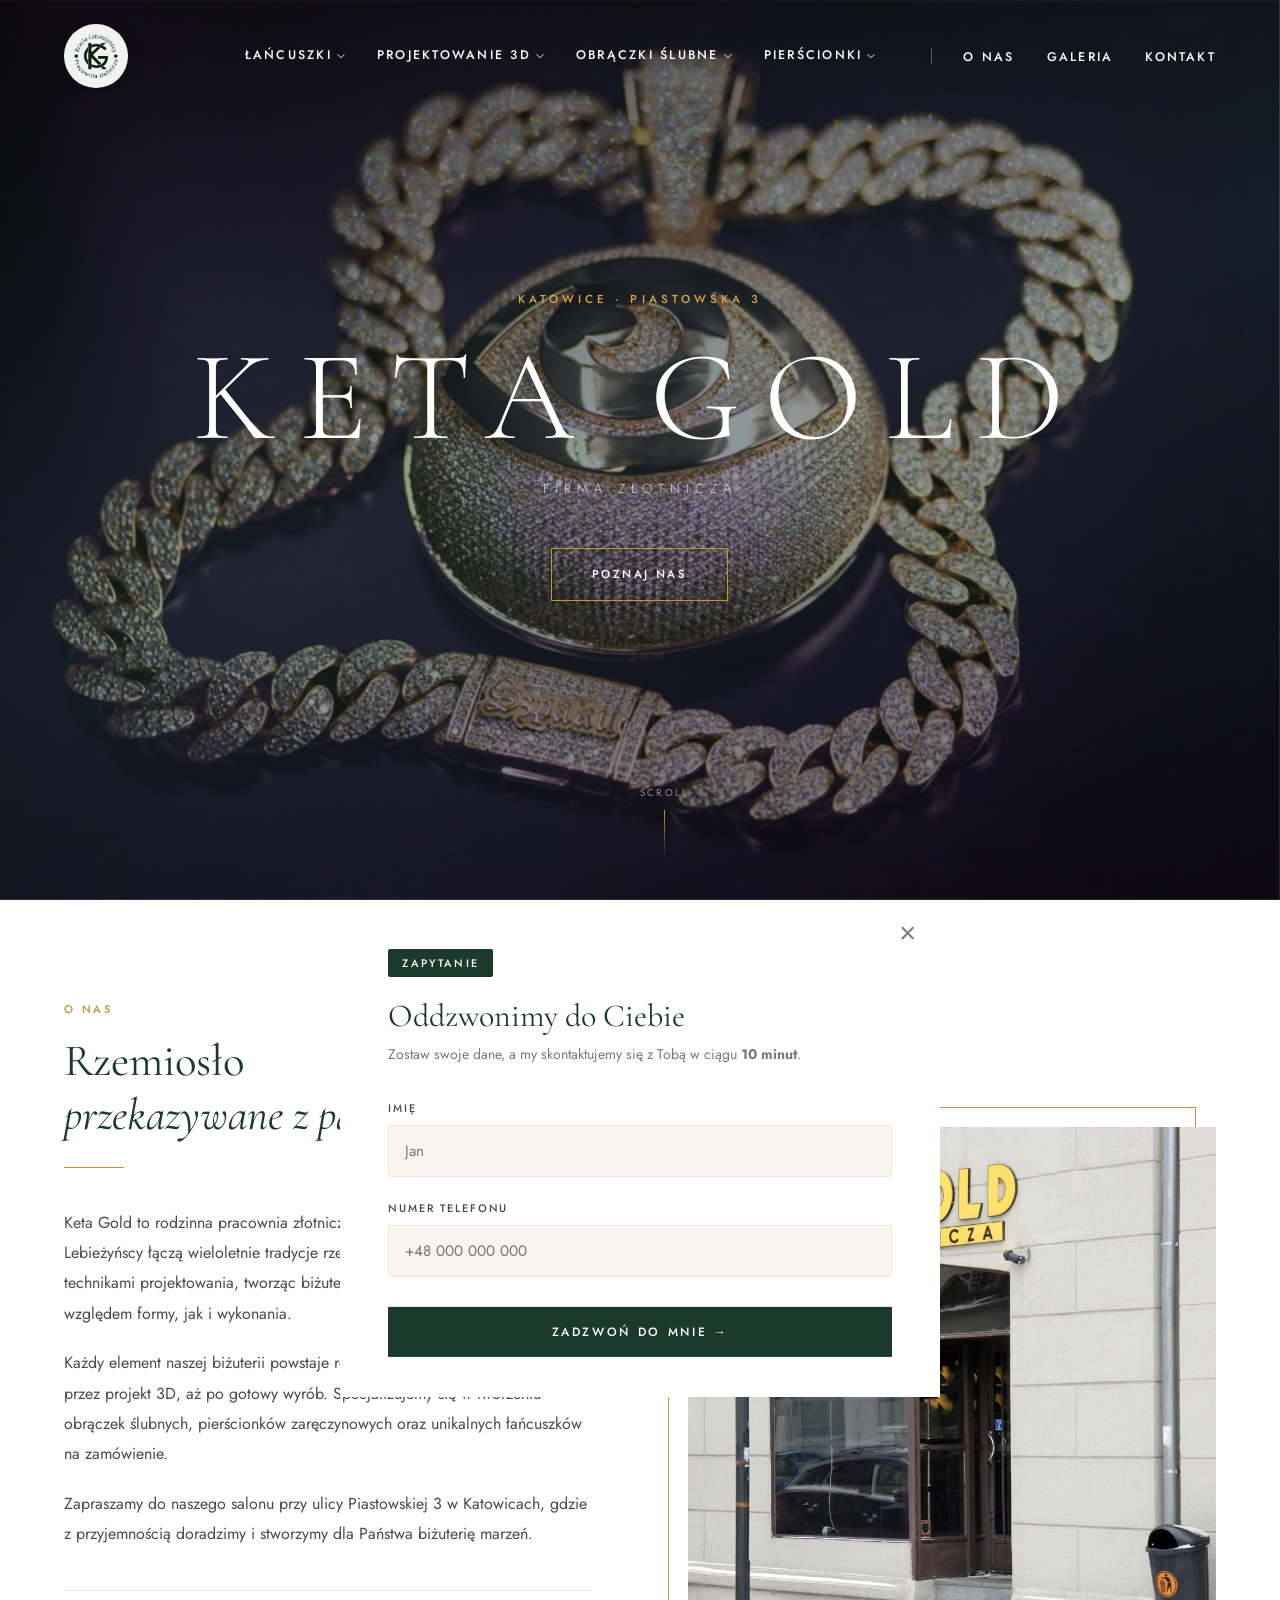
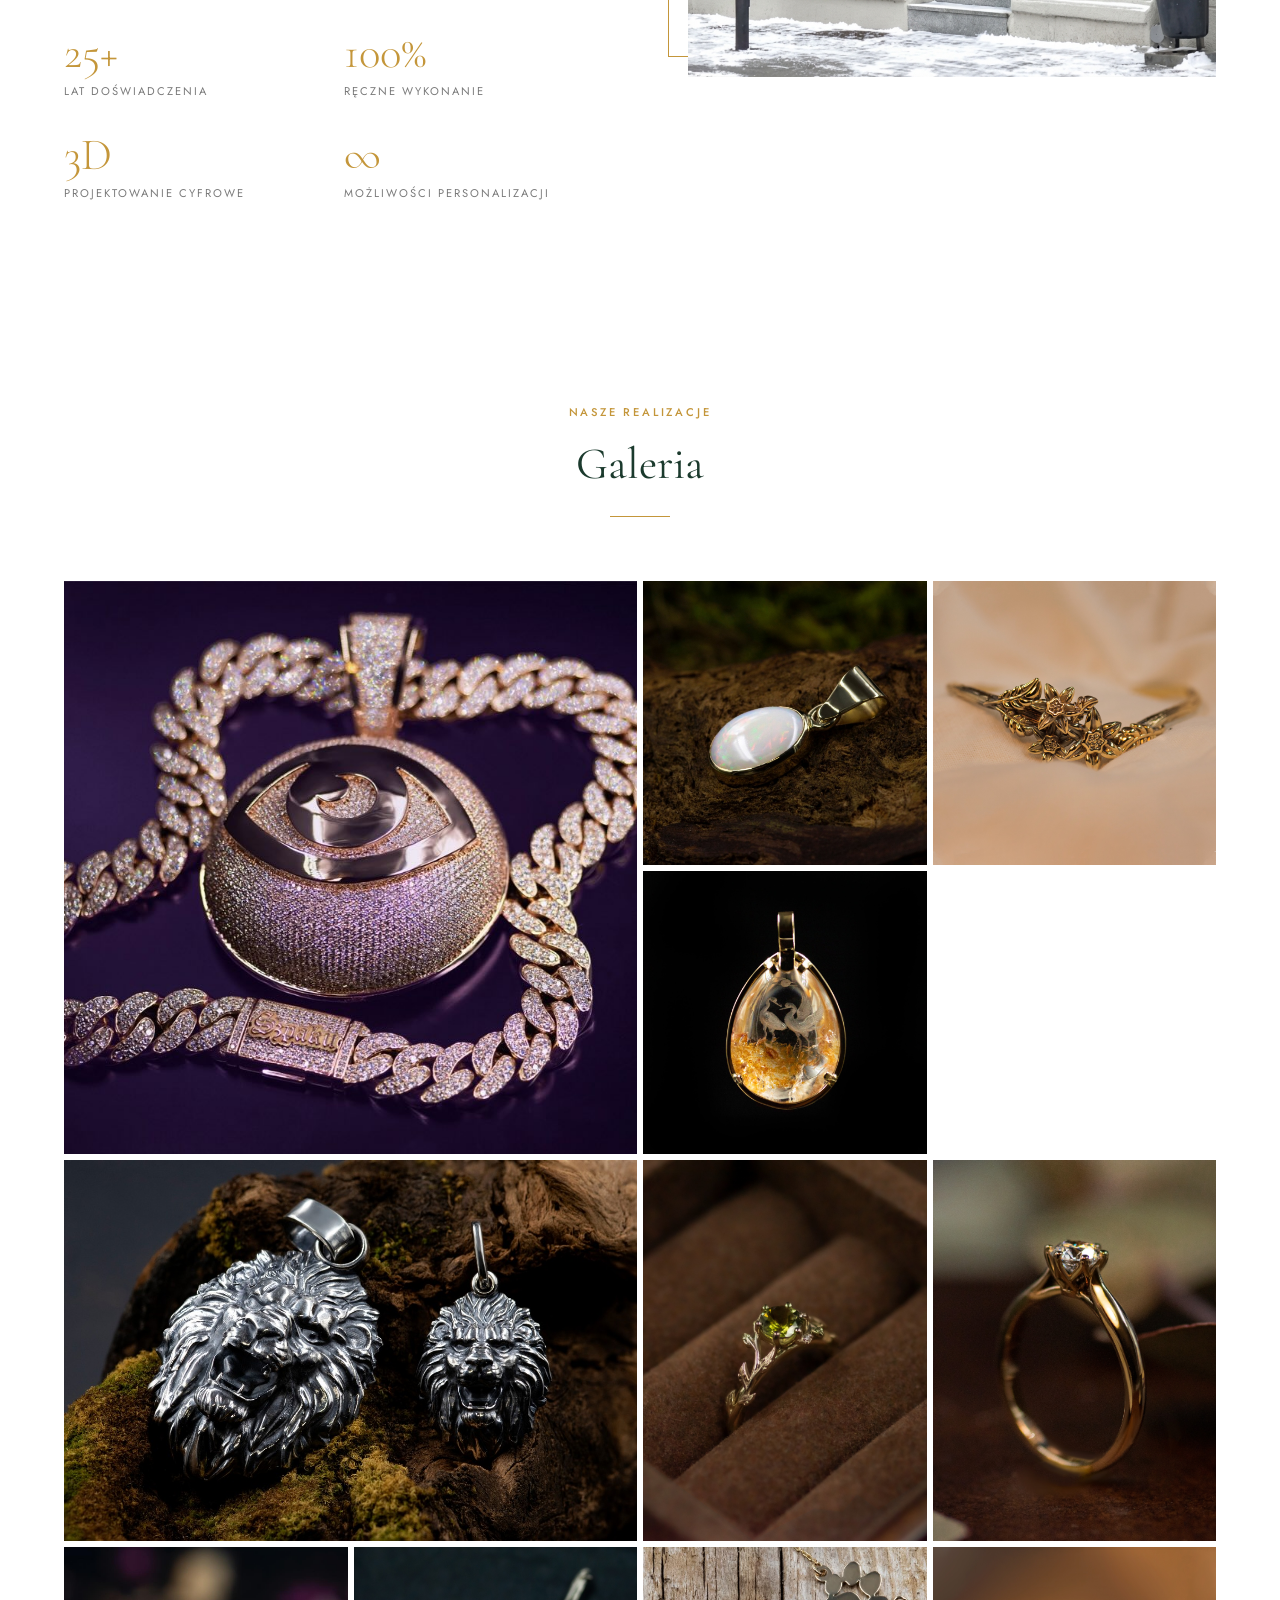
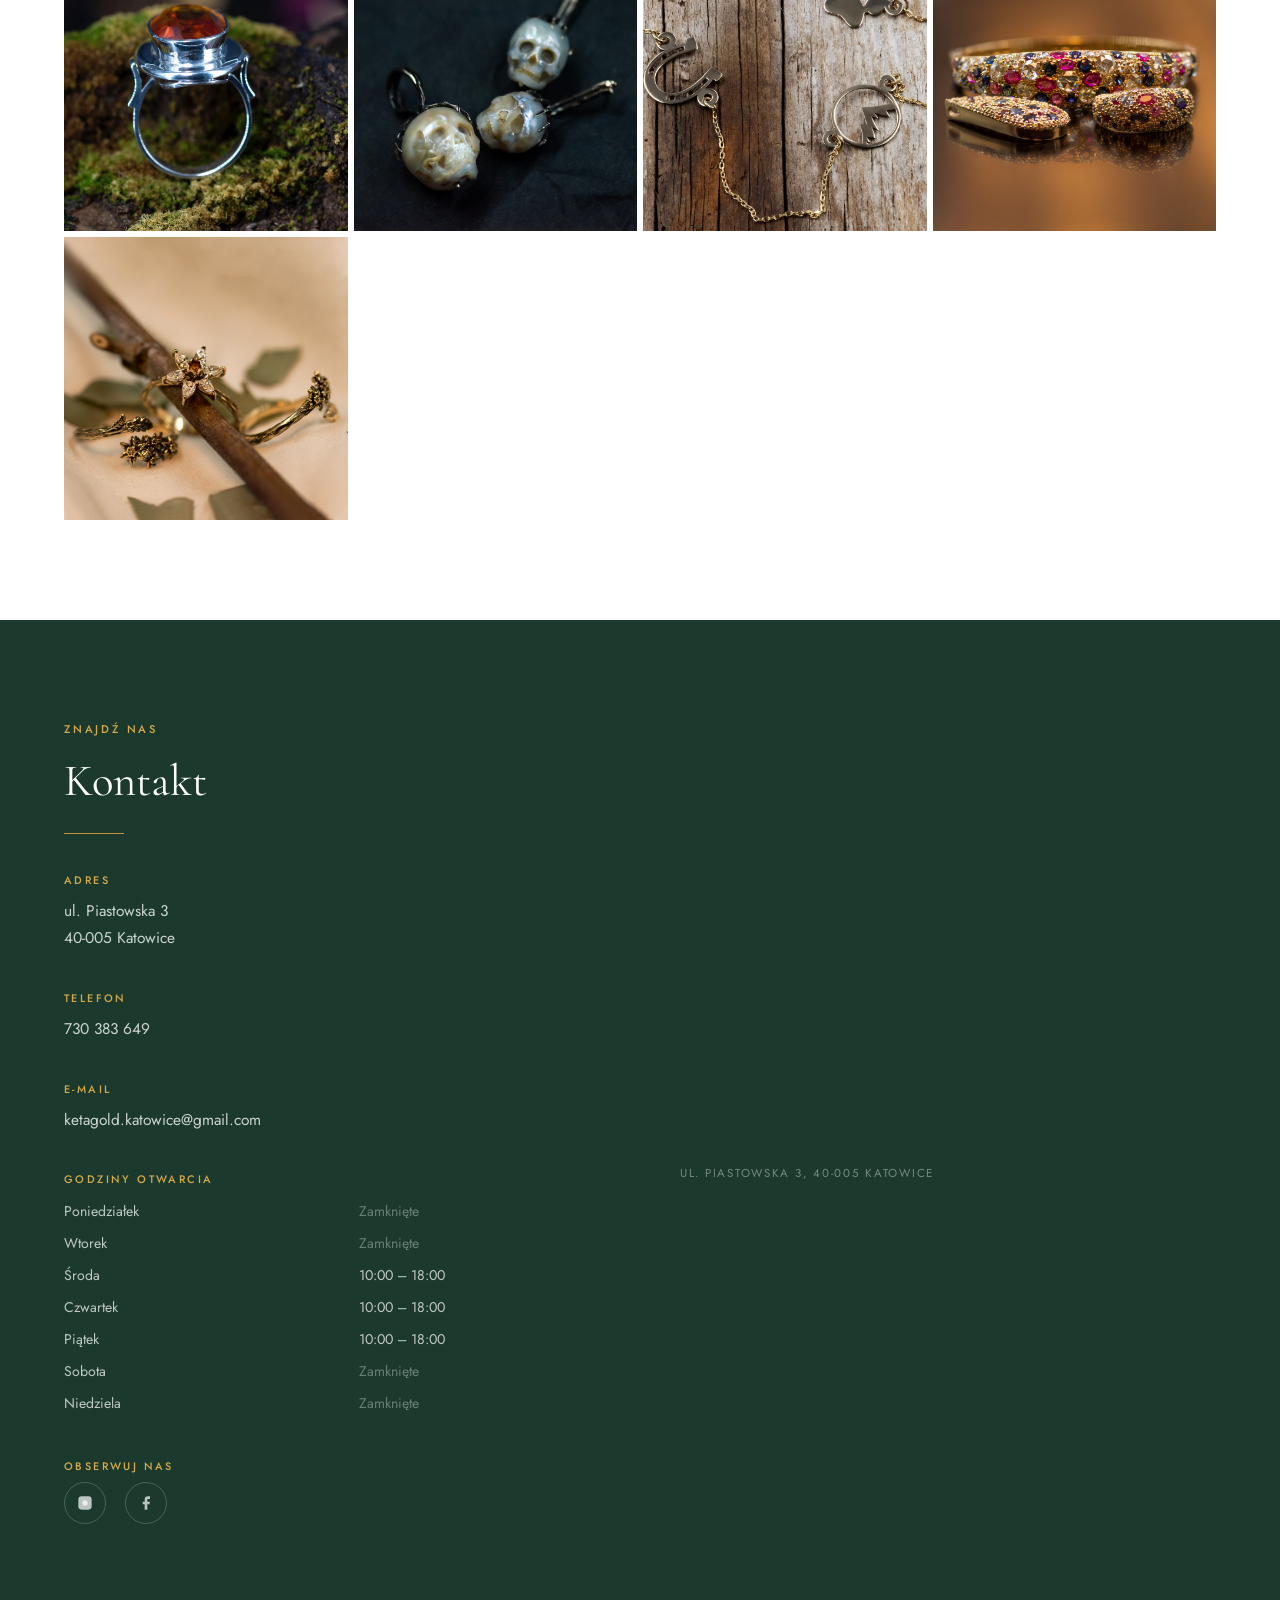
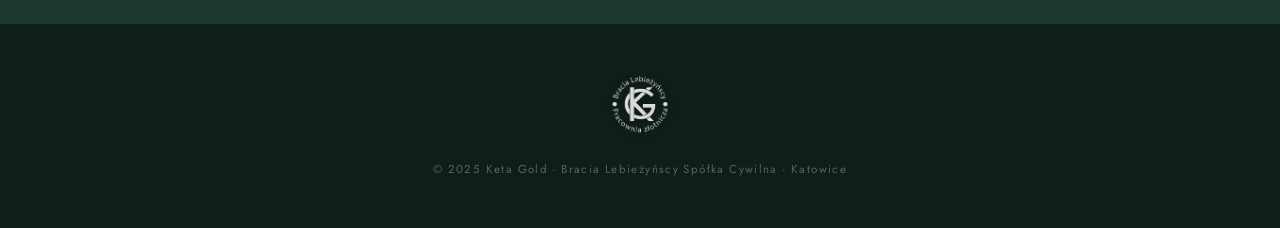
==== index.html @ 3e45a980 "Remove Nasze uslugi section from page body" ====
<!DOCTYPE html>
<html lang="pl">
<head>
  <meta charset="UTF-8" />
  <meta name="viewport" content="width=device-width, initial-scale=1.0" />
  <meta name="description" content="Keta Gold – Firma złotnicza w Katowicach. Ręczne wytwarzanie łańcuszków, obrączek ślubnych, pierścionków zaręczynowych oraz projektowanie 3D. Piastowska 3, Katowice." />
  <meta name="keywords" content="złotnik Katowice, obrączki ślubne, pierścionki zaręczynowe, łańcuszki złote, projektowanie 3D biżuteria, Keta Gold" />
  <meta property="og:title" content="Keta Gold – Firma Złotnicza Katowice" />
  <meta property="og:description" content="Rękodzielnicza pracownia złotnicza w sercu Katowic. Tworzymy biżuterię na zamówienie." />
  <meta property="og:type" content="website" />
  <title>Keta Gold – Firma Złotnicza | Katowice</title>

  <!-- Fonts -->
  <link rel="preconnect" href="https://fonts.googleapis.com" />
  <link rel="preconnect" href="https://fonts.gstatic.com" crossorigin />
  <link href="https://fonts.googleapis.com/css2?family=Cormorant+Garamond:ital,wght@0,300;0,400;0,500;1,300;1,400&family=Jost:wght@300;400;500&display=swap" rel="stylesheet" />

  <link rel="stylesheet" href="css/style.css" />
</head>
<body>

  <!-- ========================
       NAVIGATION
       ======================== -->
  <nav class="nav" id="nav">
    <div class="nav__inner">

      <a href="#hero" class="nav__logo" aria-label="Keta Gold – strona główna">
        <img src="images/logo.png" alt="Keta Gold logo" />
      </a>

      <div class="nav__menu">
        <!-- Services group (left) -->
        <ul class="nav__group nav__group--services">

          <li class="nav__has-dropdown">
            <span class="nav__dropdown-trigger">Łańcuszki <svg viewBox="0 0 12 8" fill="none"><path d="M1 1l5 5 5-5" stroke="currentColor" stroke-width="1.5" stroke-linecap="round"/></svg></span>
            <div class="nav__dropdown">
              <a href="#" data-product="lancuszki-kubanie">Łańcuszki kubańskie</a>
              <a href="#" data-product="lancuszki-zlote">Łańcuszki złote</a>
              <a href="#" data-product="lancuszki-zawieszki">Zawieszki i wisiorki</a>
              <a href="#" data-product="lancuszki-zamow">Na zamówienie</a>
            </div>
          </li>

          <li class="nav__has-dropdown">
            <span class="nav__dropdown-trigger">Projektowanie 3D <svg viewBox="0 0 12 8" fill="none"><path d="M1 1l5 5 5-5" stroke="currentColor" stroke-width="1.5" stroke-linecap="round"/></svg></span>
            <div class="nav__dropdown">
              <a href="#" data-product="3d-modelowanie">Modelowanie cyfrowe</a>
              <a href="#" data-product="3d-odlew">Odlew jubilerski</a>
              <a href="#" data-product="3d-grawerowanie">Grawerowanie</a>
              <a href="#" data-product="3d-personalizowane">Projekty personalizowane</a>
            </div>
          </li>

          <li class="nav__has-dropdown">
            <span class="nav__dropdown-trigger">Obrączki ślubne <svg viewBox="0 0 12 8" fill="none"><path d="M1 1l5 5 5-5" stroke="currentColor" stroke-width="1.5" stroke-linecap="round"/></svg></span>
            <div class="nav__dropdown">
              <a href="#" data-product="obr-zloto">Złoto żółte</a>
              <a href="#" data-product="obr-biale">Białe złoto</a>
              <a href="#" data-product="obr-rozowe">Różowe złoto</a>
              <a href="#" data-product="obr-kamienie">Z kamieniami szlachetnymi</a>
            </div>
          </li>

          <li class="nav__has-dropdown">
            <span class="nav__dropdown-trigger">Pierścionki <svg viewBox="0 0 12 8" fill="none"><path d="M1 1l5 5 5-5" stroke="currentColor" stroke-width="1.5" stroke-linecap="round"/></svg></span>
            <div class="nav__dropdown">
              <a href="#" data-product="pier-soliter">Soliter</a>
              <a href="#" data-product="pier-kolorowe">Z kamieniami kolorowymi</a>
              <a href="#" data-product="pier-autorskie">Projekty autorskie</a>
              <a href="#" data-product="pier-zamow">Na zamówienie</a>
            </div>
          </li>

        </ul>

        <!-- Page links group (right) -->
        <ul class="nav__group nav__group--links">
          <li><a href="#o-nas">O nas</a></li>
          <li><a href="#galeria">Galeria</a></li>
          <li><a href="#kontakt">Kontakt</a></li>
        </ul>
      </div>
      <button class="nav__hamburger" aria-label="Menu" aria-expanded="false">
        <span></span>
        <span></span>
        <span></span>
      </button>
    </div>
  </nav>

  <!-- Mobile Menu -->
  <nav class="nav__mobile" aria-hidden="true">
    <a href="#o-nas">O nas</a>
    <a href="#" data-product="lancuszki-kubanie" class="mobile-product-link">Łańcuszki</a>
    <a href="#" data-product="obr-zloto" class="mobile-product-link">Obrączki ślubne</a>
    <a href="#" data-product="pier-soliter" class="mobile-product-link">Pierścionki</a>
    <a href="#" data-product="3d-modelowanie" class="mobile-product-link">Projektowanie 3D</a>
    <a href="#galeria">Galeria</a>
    <a href="#kontakt">Kontakt</a>
  </nav>

  <!-- ========================
       HERO
       ======================== -->
  <section class="hero" id="hero">
    <img
      class="hero__bg"
      src="images/464922204_18045934484076803_7547638130621449087_n.jpg"
      alt="Keta Gold – luksusowa biżuteria"
      fetchpriority="high"
    />
    <div class="hero__overlay"></div>
    <div class="hero__content">
      <span class="hero__eyebrow">Katowice · Piastowska 3</span>
      <h1 class="hero__title">Keta Gold</h1>
      <p class="hero__subtitle">Firma złotnicza</p>
      <a href="#o-nas" class="hero__cta">Poznaj nas</a>
    </div>
    <div class="hero__scroll">
      <span>Scroll</span>
      <div class="hero__scroll-line"></div>
    </div>
  </section>

  <!-- ========================
       O NAS
       ======================== -->
  <section class="about" id="o-nas">
    <div class="container">
      <div class="about__inner">
        <div class="about__text">
          <span class="section-label reveal">O nas</span>
          <h2 class="section-title reveal reveal-delay-1">Rzemiosło<br /><em>przekazywane z pasją</em></h2>
          <div class="divider divider--left reveal reveal-delay-2"></div>
          <p class="reveal reveal-delay-2">
            Keta Gold to rodzinna pracownia złotnicza działająca w sercu Katowic. Bracia Lebieżyńscy łączą wieloletnie tradycje rzemiosła złotniczego z nowoczesnymi technikami projektowania, tworząc biżuterię wyjątkową zarówno pod względem formy, jak i wykonania.
          </p>
          <p class="reveal reveal-delay-3">
            Każdy element naszej biżuterii powstaje ręcznie – od pierwszego szkicu, przez projekt 3D, aż po gotowy wyrób. Specjalizujemy się w tworzeniu obrączek ślubnych, pierścionków zaręczynowych oraz unikalnych łańcuszków na zamówienie.
          </p>
          <p class="reveal reveal-delay-3">
            Zapraszamy do naszego salonu przy ulicy Piastowskiej 3 w Katowicach, gdzie z przyjemnością doradzimy i stworzymy dla Państwa biżuterię marzeń.
          </p>
          <div class="about__stats reveal reveal-delay-4">
            <div>
              <span class="about__stat-num">25+</span>
              <span class="about__stat-label">Lat doświadczenia</span>
            </div>
            <div>
              <span class="about__stat-num">100%</span>
              <span class="about__stat-label">Ręczne wykonanie</span>
            </div>
            <div>
              <span class="about__stat-num">3D</span>
              <span class="about__stat-label">Projektowanie cyfrowe</span>
            </div>
            <div>
              <span class="about__stat-num">∞</span>
              <span class="about__stat-label">Możliwości personalizacji</span>
            </div>
          </div>
        </div>
        <div class="about__image-wrap reveal reveal-delay-2">
          <img
            src="images/новая фотка для сайта.jpg"
            alt="Salon Keta Gold – Piastowska 3, Katowice"
            loading="lazy"
          />
        </div>
      </div>
    </div>
  </section>

  <!-- ========================
       GALERIA
       ======================== -->
  <section class="gallery" id="galeria">
    <div class="container">
      <div class="gallery__header">
        <span class="section-label reveal">Nasze realizacje</span>
        <h2 class="section-title reveal reveal-delay-1">Galeria</h2>
        <div class="divider reveal reveal-delay-2"></div>
      </div>

      <div class="gallery__grid">

        <div class="gallery__item reveal">
          <img src="images/464922204_18045934484076803_7547638130621449087_n.jpg" alt="Złoty łańcuszek z diamentami" loading="lazy" />
          <div class="gallery__item__overlay">
            <svg viewBox="0 0 24 24"><line x1="12" y1="5" x2="12" y2="19"/><line x1="5" y1="12" x2="19" y2="12"/></svg>
          </div>
        </div>

        <div class="gallery__item reveal reveal-delay-1">
          <img src="images/278121049_3817785085106099_484976955253354978_n.jpg" alt="Wisiorek z opalem" loading="lazy" />
          <div class="gallery__item__overlay">
            <svg viewBox="0 0 24 24"><line x1="12" y1="5" x2="12" y2="19"/><line x1="5" y1="12" x2="19" y2="12"/></svg>
          </div>
        </div>

        <div class="gallery__item reveal reveal-delay-2">
          <img src="images/641659559_1768763944405184_631486704320821933_n.jpg" alt="Złota bransoletka kwiatowa" loading="lazy" />
          <div class="gallery__item__overlay">
            <svg viewBox="0 0 24 24"><line x1="12" y1="5" x2="12" y2="19"/><line x1="5" y1="12" x2="19" y2="12"/></svg>
          </div>
        </div>

        <div class="gallery__item reveal reveal-delay-3">
          <img src="images/518396244_1574531230495124_3612413421979046424_n.jpg" alt="Wisiorek z grawerunkiem" loading="lazy" />
          <div class="gallery__item__overlay">
            <svg viewBox="0 0 24 24"><line x1="12" y1="5" x2="12" y2="19"/><line x1="5" y1="12" x2="19" y2="12"/></svg>
          </div>
        </div>

        <div class="gallery__item reveal">
          <img src="images/620499730_18100132564867793_5886379338599602004_n.jpg" alt="Srebrne wisiorki – lwy" loading="lazy" />
          <div class="gallery__item__overlay">
            <svg viewBox="0 0 24 24"><line x1="12" y1="5" x2="12" y2="19"/><line x1="5" y1="12" x2="19" y2="12"/></svg>
          </div>
        </div>

        <div class="gallery__item reveal reveal-delay-1">
          <img src="images/569841268_1662579705023609_8967797265269609106_n.jpg" alt="Pierścionek zaręczynowy z zielonym kamieniem" loading="lazy" />
          <div class="gallery__item__overlay">
            <svg viewBox="0 0 24 24"><line x1="12" y1="5" x2="12" y2="19"/><line x1="5" y1="12" x2="19" y2="12"/></svg>
          </div>
        </div>

        <div class="gallery__item reveal reveal-delay-2">
          <img src="images/634878974_1764106574870921_2426332589946437043_n.jpg" alt="Złoty pierścionek z brylantem" loading="lazy" />
          <div class="gallery__item__overlay">
            <svg viewBox="0 0 24 24"><line x1="12" y1="5" x2="12" y2="19"/><line x1="5" y1="12" x2="19" y2="12"/></svg>
          </div>
        </div>

        <div class="gallery__item reveal reveal-delay-3">
          <img src="images/262644615_3094327710856281_8707637242066880330_n.jpg" alt="Srebrny pierścionek z bursztynem" loading="lazy" />
          <div class="gallery__item__overlay">
            <svg viewBox="0 0 24 24"><line x1="12" y1="5" x2="12" y2="19"/><line x1="5" y1="12" x2="19" y2="12"/></svg>
          </div>
        </div>

        <div class="gallery__item reveal">
          <img src="images/550168238_1674901297124783_3264672919285235873_n.jpg" alt="Kolczyki perłowe – rzeźba" loading="lazy" />
          <div class="gallery__item__overlay">
            <svg viewBox="0 0 24 24"><line x1="12" y1="5" x2="12" y2="19"/><line x1="5" y1="12" x2="19" y2="12"/></svg>
          </div>
        </div>

        <div class="gallery__item reveal reveal-delay-1">
          <img src="images/649218822_18013255367672607_7876714700084012522_n.jpg" alt="Złoty łańcuszek z zawieszkami" loading="lazy" />
          <div class="gallery__item__overlay">
            <svg viewBox="0 0 24 24"><line x1="12" y1="5" x2="12" y2="19"/><line x1="5" y1="12" x2="19" y2="12"/></svg>
          </div>
        </div>

        <div class="gallery__item reveal reveal-delay-2">
          <img src="images/635986855_1763296951618550_7049143992391440968_n.jpg" alt="Biżuteria Keta Gold" loading="lazy" />
          <div class="gallery__item__overlay">
            <svg viewBox="0 0 24 24"><line x1="12" y1="5" x2="12" y2="19"/><line x1="5" y1="12" x2="19" y2="12"/></svg>
          </div>
        </div>

        <div class="gallery__item reveal reveal-delay-3">
          <img src="images/639535765_1768749751073270_6384958217436652347_n.jpg" alt="Biżuteria Keta Gold" loading="lazy" />
          <div class="gallery__item__overlay">
            <svg viewBox="0 0 24 24"><line x1="12" y1="5" x2="12" y2="19"/><line x1="5" y1="12" x2="19" y2="12"/></svg>
          </div>
        </div>

      </div>
    </div>
  </section>

  <!-- ========================
       KONTAKT
       ======================== -->
  <section class="contact" id="kontakt">
    <div class="container">
      <div class="contact__inner">

        <div class="contact__left">
          <span class="section-label reveal">Znajdź nas</span>
          <h2 class="section-title reveal reveal-delay-1">Kontakt</h2>
          <div class="divider divider--left reveal reveal-delay-2"></div>

          <div class="contact__info">

            <div class="contact__block reveal reveal-delay-2">
              <h4>Adres</h4>
              <p>ul. Piastowska 3<br />40-005 Katowice</p>
            </div>

            <div class="contact__block reveal reveal-delay-2">
              <h4>Telefon</h4>
              <a href="tel:+48730383649">730 383 649</a>
            </div>

            <div class="contact__block reveal reveal-delay-2">
              <h4>E-mail</h4>
              <a href="mailto:ketagold.katowice@gmail.com">ketagold.katowice@gmail.com</a>
            </div>

            <div class="contact__block contact__hours reveal reveal-delay-3">
              <h4>Godziny otwarcia</h4>
              <table>
                <tbody>
                  <tr>
                    <td>Poniedziałek</td>
                    <td class="closed">Zamknięte</td>
                  </tr>
                  <tr>
                    <td>Wtorek</td>
                    <td class="closed">Zamknięte</td>
                  </tr>
                  <tr>
                    <td>Środa</td>
                    <td>10:00 – 18:00</td>
                  </tr>
                  <tr>
                    <td>Czwartek</td>
                    <td>10:00 – 18:00</td>
                  </tr>
                  <tr>
                    <td>Piątek</td>
                    <td>10:00 – 18:00</td>
                  </tr>
                  <tr>
                    <td>Sobota</td>
                    <td class="closed">Zamknięte</td>
                  </tr>
                  <tr>
                    <td>Niedziela</td>
                    <td class="closed">Zamknięte</td>
                  </tr>
                </tbody>
              </table>
            </div>

            <div class="contact__block reveal reveal-delay-3">
              <h4>Obserwuj nas</h4>
              <div class="contact__social">
                <a href="https://www.instagram.com/ketagoldjewellery/" target="_blank" rel="noopener" aria-label="Instagram">
                  <svg viewBox="0 0 24 24" xmlns="http://www.w3.org/2000/svg">
                    <rect x="2" y="2" width="20" height="20" rx="5" ry="5"/>
                    <path d="M16 11.37A4 4 0 1 1 12.63 8 4 4 0 0 1 16 11.37z"/>
                    <line x1="17.5" y1="6.5" x2="17.51" y2="6.5"/>
                  </svg>
                </a>
                <a href="https://www.facebook.com/ketagoldjewellery/" target="_blank" rel="noopener" aria-label="Facebook">
                  <svg viewBox="0 0 24 24" xmlns="http://www.w3.org/2000/svg">
                    <path d="M18 2h-3a5 5 0 0 0-5 5v3H7v4h3v8h4v-8h3l1-4h-4V7a1 1 0 0 1 1-1h3z"/>
                  </svg>
                </a>
              </div>
            </div>

          </div>
        </div>

        <div class="contact__map reveal reveal-delay-2">
          <iframe
            src="https://www.google.com/maps/embed?pb=!1m18!1m12!1m3!1d2550.1!2d19.0238!3d50.2613!2m3!1f0!2f0!3f0!3m2!1i1024!2i768!4f13.1!3m3!1m2!1s0x4716ce22a83e929f%3A0x8e5ec5b94d5cc08b!2sPiastowska%203%2C%2040-005%20Katowice!5e0!3m2!1spl!2spl!4v1680000000000!5m2!1spl!2spl"
            allowfullscreen=""
            loading="lazy"
            referrerpolicy="no-referrer-when-downgrade"
            title="Lokalizacja Keta Gold – Piastowska 3, Katowice"
          ></iframe>
          <span class="contact__map-label">ul. Piastowska 3, 40-005 Katowice</span>
        </div>

      </div>
    </div>
  </section>

  <!-- ========================
       FOOTER
       ======================== -->
  <footer class="footer">
    <div class="container">
      <div class="footer__logo">
        <img src="images/logo.png" alt="Keta Gold" />
      </div>
      <p class="footer__copy">
        &copy; 2025 Keta Gold · Bracia Lebieżyńscy Spółka Cywilna · Katowice
      </p>
    </div>
  </footer>

  <!-- ========================
       LIGHTBOX
       ======================== -->
  <div class="lightbox" role="dialog" aria-label="Galeria zdjęć" aria-modal="true">
    <button class="lightbox__close" aria-label="Zamknij">&times;</button>
    <button class="lightbox__prev" aria-label="Poprzednie zdjęcie">&#8249;</button>
    <img class="lightbox__img" src="" alt="Galeria Keta Gold" />
    <button class="lightbox__next" aria-label="Następne zdjęcie">&#8250;</button>
  </div>

  <!-- ========================
       PRODUCT DRAWER
       ======================== -->
  <div class="product-drawer" id="productDrawer">
    <div class="product-drawer__backdrop" id="drawerBackdrop"></div>
    <div class="product-drawer__panel">
      <button class="product-drawer__close" id="drawerClose" aria-label="Zamknij">&times;</button>
      <div class="product-drawer__inner">
        <span class="product-drawer__service" id="drawerService"></span>
        <h2 class="product-drawer__title" id="drawerTitle"></h2>
        <div class="product-drawer__photos" id="drawerPhotos"></div>
        <p class="product-drawer__desc" id="drawerDesc"></p>
        <button class="product-drawer__cta" id="drawerCta">Zapytaj o realizację</button>
      </div>
    </div>
  </div>

  <!-- ========================
       FORM MODAL
       ======================== -->
  <div class="form-modal" id="formModal" role="dialog" aria-modal="true" aria-label="Formularz kontaktowy">
    <div class="form-modal__backdrop" id="formBackdrop"></div>
    <div class="form-modal__panel">
      <button class="form-modal__close" id="formClose" aria-label="Zamknij">&times;</button>

      <div id="formContent">
        <span class="form-modal__service-tag" id="formServiceTag">Zapytanie</span>
        <h2 class="form-modal__title">Oddzwonimy do Ciebie</h2>
        <p class="form-modal__subtitle">Zostaw swoje dane, a my skontaktujemy się z Tobą w ciągu <strong>10 minut</strong>.</p>

        <form id="contactForm" novalidate>
          <div class="form-group">
            <label for="fieldName">Imię</label>
            <input type="text" id="fieldName" name="name" placeholder="Jan" required />
          </div>
          <div class="form-group">
            <label for="fieldPhone">Numer telefonu</label>
            <input type="tel" id="fieldPhone" name="phone" placeholder="+48 000 000 000" required />
          </div>
          <button type="submit" class="form-submit">Zadzwoń do mnie →</button>
        </form>
      </div>

      <div class="form-success" id="formSuccess">
        <svg viewBox="0 0 24 24"><path d="M22 11.08V12a10 10 0 1 1-5.93-9.14"/><polyline points="22 4 12 14.01 9 11.01"/></svg>
        <h3>Dziękujemy!</h3>
        <p>Odezwiemy się wkrótce.<br/>Do zobaczenia w Keta Gold.</p>
      </div>
    </div>
  </div>

  <script src="js/main.js"></script>
</body>
</html>
---- css/style.css ----
/* ===========================
   KETA GOLD — Main Stylesheet
   =========================== */

/* --- Variables & Reset --- */
:root {
  --gold: #C4963A;
  --gold-light: #D4A84B;
  --gold-pale: #F0E6CC;
  --green-dark: #1B3A2D;
  --ivory: #F8F5EE;
  --ivory-dark: #EDE8DC;
  --text-dark: #1A1A1A;
  --text-mid: #4A4A4A;
  --text-light: #7A7A7A;
  --white: #FFFFFF;
  --font-heading: 'Cormorant Garamond', Georgia, serif;
  --font-body: 'Jost', 'Helvetica Neue', sans-serif;
  --transition: all 0.4s ease;
  --shadow: 0 4px 30px rgba(0,0,0,0.08);
  --shadow-hover: 0 8px 50px rgba(0,0,0,0.14);
}

*, *::before, *::after {
  margin: 0;
  padding: 0;
  box-sizing: border-box;
}

html {
  scroll-behavior: smooth;
  font-size: 16px;
}

body {
  font-family: var(--font-body);
  color: var(--text-dark);
  background-color: var(--white);
  overflow-x: hidden;
  line-height: 1.7;
}

img {
  display: block;
  max-width: 100%;
}

a {
  color: inherit;
  text-decoration: none;
}

ul {
  list-style: none;
}

/* --- Typography --- */
h1, h2, h3, h4 {
  font-family: var(--font-heading);
  font-weight: 400;
  line-height: 1.2;
}

h1 { font-size: clamp(3rem, 8vw, 6rem); letter-spacing: 0.08em; }
h2 { font-size: clamp(2rem, 4vw, 3rem); }
h3 { font-size: clamp(1.3rem, 2.5vw, 1.8rem); }

.section-label {
  font-family: var(--font-body);
  font-size: 0.7rem;
  font-weight: 500;
  letter-spacing: 0.25em;
  text-transform: uppercase;
  color: var(--gold);
  display: block;
  margin-bottom: 1rem;
}

.section-title {
  font-family: var(--font-heading);
  font-size: clamp(2rem, 4vw, 2.8rem);
  font-weight: 400;
  color: var(--green-dark);
  margin-bottom: 1.5rem;
}

/* --- Layout Helpers --- */
.container {
  width: 90%;
  max-width: 1280px;
  margin: 0 auto;
}

section {
  padding: 100px 0;
}

/* --- Gold Divider --- */
.divider {
  width: 60px;
  height: 1px;
  background: var(--gold);
  margin: 0 auto 2.5rem;
}

.divider--left {
  margin-left: 0;
}

/* ===========================
   NAVIGATION
   =========================== */
.nav {
  position: fixed;
  top: 0;
  left: 0;
  width: 100%;
  z-index: 1000;
  padding: 1.5rem 0;
  transition: var(--transition);
}

.nav.scrolled {
  background: rgba(255,255,255,0.97);
  backdrop-filter: blur(12px);
  padding: 1rem 0;
  box-shadow: 0 2px 30px rgba(0,0,0,0.07);
}

.nav__inner {
  display: flex;
  align-items: center;
  justify-content: space-between;
  width: 90%;
  max-width: 1280px;
  margin: 0 auto;
}

.nav__menu {
  display: flex;
  align-items: center;
  gap: 3.5rem;
}

.nav__group {
  display: flex;
  align-items: center;
  gap: 2rem;
  list-style: none;
}

/* Thin separator between the two groups */
.nav__group--links {
  position: relative;
  padding-left: 2rem;
}

.nav__group--links::before {
  content: '';
  position: absolute;
  left: 0;
  top: 50%;
  transform: translateY(-50%);
  width: 1px;
  height: 16px;
  background: rgba(255,255,255,0.3);
  transition: background 0.4s;
}

.nav.scrolled .nav__group--links::before {
  background: rgba(0,0,0,0.15);
}

.nav__logo {
  background: rgba(255, 255, 255, 0.95);
  border-radius: 50%;
  width: 64px;
  height: 64px;
  display: flex;
  align-items: center;
  justify-content: center;
  flex-shrink: 0;
  box-shadow: 0 3px 16px rgba(0,0,0,0.25);
  transition: var(--transition);
}

.nav.scrolled .nav__logo {
  width: 56px;
  height: 56px;
  box-shadow: 0 2px 10px rgba(0,0,0,0.12);
}

.nav__logo img {
  height: 50px;
  width: 50px;
  object-fit: contain;
  filter: none;
  transition: var(--transition);
}

.nav.scrolled .nav__logo img {
  height: 44px;
  width: 44px;
}

.nav__links {
  display: flex;
  gap: 2.5rem;
  align-items: center;
}

.nav__group--links a,
.nav__links a {
  font-family: var(--font-body);
  font-size: 0.78rem;
  font-weight: 500;
  letter-spacing: 0.18em;
  text-transform: uppercase;
  color: var(--white);
  transition: var(--transition);
  position: relative;
}

.nav__group--links a::after,
.nav__links a::after {
  content: '';
  position: absolute;
  bottom: -4px;
  left: 0;
  width: 0;
  height: 1px;
  background: var(--gold);
  transition: width 0.3s ease;
}

.nav__group--links a:hover::after,
.nav__links a:hover::after,
.nav__links a.active::after {
  width: 100%;
}

.nav.scrolled .nav__group--links a,
.nav.scrolled .nav__links a {
  color: var(--text-dark);
}

.nav__group--links a:hover,
.nav__links a:hover {
  color: var(--gold-light);
}

.nav.scrolled .nav__group--links a:hover,
.nav.scrolled .nav__links a:hover {
  color: var(--gold);
}

/* Hamburger */
.nav__hamburger {
  display: none;
  flex-direction: column;
  gap: 5px;
  cursor: pointer;
  padding: 4px;
  background: none;
  border: none;
}

.nav__hamburger span {
  display: block;
  width: 26px;
  height: 1.5px;
  background: var(--white);
  transition: var(--transition);
}

.nav.scrolled .nav__hamburger span {
  background: var(--text-dark);
}

.nav__hamburger.open span:nth-child(1) { transform: rotate(45deg) translate(5px, 5px); }
.nav__hamburger.open span:nth-child(2) { opacity: 0; }
.nav__hamburger.open span:nth-child(3) { transform: rotate(-45deg) translate(5px, -5px); }

/* Mobile Menu */
.nav__mobile {
  display: none;
  position: fixed;
  top: 0;
  left: 0;
  width: 100%;
  height: 100vh;
  background: var(--green-dark);
  z-index: 999;
  flex-direction: column;
  align-items: center;
  justify-content: center;
  gap: 2rem;
  opacity: 0;
  pointer-events: none;
  transition: opacity 0.4s ease;
}

.nav__mobile.open {
  display: flex;
  opacity: 1;
  pointer-events: all;
}

.nav__mobile a {
  font-family: var(--font-heading);
  font-size: 2.5rem;
  color: var(--white);
  letter-spacing: 0.05em;
  transition: var(--transition);
}

.nav__mobile a:hover {
  color: var(--gold-light);
}

/* ===========================
   HERO
   =========================== */
.hero {
  position: relative;
  height: 100vh;
  min-height: 700px;
  overflow: hidden;
  display: flex;
  align-items: center;
  justify-content: center;
}

.hero__bg {
  position: absolute;
  inset: 0;
  width: 100%;
  height: 100%;
  object-fit: cover;
  object-position: center;
  transform: scale(1.05);
  will-change: transform;
}

.hero__overlay {
  position: absolute;
  inset: 0;
  background: linear-gradient(
    160deg,
    rgba(10, 10, 10, 0.72) 0%,
    rgba(27, 58, 45, 0.45) 50%,
    rgba(10, 10, 10, 0.6) 100%
  );
}

.hero__content {
  position: relative;
  z-index: 2;
  text-align: center;
  color: var(--white);
  padding: 0 1rem;
}

.hero__eyebrow {
  font-family: var(--font-body);
  font-size: 0.72rem;
  font-weight: 500;
  letter-spacing: 0.35em;
  text-transform: uppercase;
  color: var(--gold-light);
  display: block;
  margin-bottom: 1.5rem;
  opacity: 0;
  transform: translateY(20px);
  animation: fadeUp 1s 0.3s forwards;
}

.hero__title {
  font-family: var(--font-heading);
  font-size: clamp(4rem, 10vw, 8rem);
  font-weight: 300;
  letter-spacing: 0.18em;
  text-transform: uppercase;
  line-height: 1;
  margin-bottom: 1rem;
  opacity: 0;
  transform: translateY(20px);
  animation: fadeUp 1s 0.6s forwards;
}

.hero__subtitle {
  font-family: var(--font-body);
  font-size: 0.82rem;
  font-weight: 300;
  letter-spacing: 0.45em;
  text-transform: uppercase;
  color: rgba(255,255,255,0.75);
  margin-bottom: 3rem;
  opacity: 0;
  transform: translateY(20px);
  animation: fadeUp 1s 0.9s forwards;
}

.hero__cta {
  display: inline-block;
  padding: 1rem 2.5rem;
  border: 1px solid var(--gold);
  color: var(--white);
  font-size: 0.72rem;
  font-weight: 500;
  letter-spacing: 0.22em;
  text-transform: uppercase;
  transition: var(--transition);
  opacity: 0;
  transform: translateY(20px);
  animation: fadeUp 1s 1.2s forwards;
  position: relative;
  overflow: hidden;
}

.hero__cta::before {
  content: '';
  position: absolute;
  inset: 0;
  background: var(--gold);
  transform: scaleX(0);
  transform-origin: left;
  transition: transform 0.4s ease;
  z-index: -1;
}

.hero__cta:hover::before {
  transform: scaleX(1);
}

.hero__scroll {
  position: absolute;
  bottom: 2.5rem;
  left: 50%;
  transform: translateX(-50%);
  z-index: 2;
  display: flex;
  flex-direction: column;
  align-items: center;
  gap: 0.5rem;
  opacity: 0;
  animation: fadeUp 1s 1.8s forwards;
}

.hero__scroll span {
  font-size: 0.62rem;
  letter-spacing: 0.25em;
  text-transform: uppercase;
  color: rgba(255,255,255,0.5);
}

.hero__scroll-line {
  width: 1px;
  height: 50px;
  background: linear-gradient(to bottom, var(--gold), transparent);
  animation: scrollLine 2s 2.5s ease-in-out infinite;
}

/* ===========================
   ABOUT / O NAS
   =========================== */
.about {
  background: var(--white);
}

.about__inner {
  display: grid;
  grid-template-columns: 1fr 1fr;
  gap: 6rem;
  align-items: center;
}

.about__text p {
  color: var(--text-mid);
  font-size: 1rem;
  line-height: 1.9;
  margin-bottom: 1.2rem;
}

.about__stats {
  display: grid;
  grid-template-columns: 1fr 1fr;
  gap: 2rem;
  margin-top: 2.5rem;
  padding-top: 2.5rem;
  border-top: 1px solid var(--ivory-dark);
}

.about__stat-num {
  font-family: var(--font-heading);
  font-size: 2.8rem;
  font-weight: 300;
  color: var(--gold);
  display: block;
  line-height: 1;
}

.about__stat-label {
  font-size: 0.7rem;
  letter-spacing: 0.18em;
  text-transform: uppercase;
  color: var(--text-light);
  margin-top: 0.4rem;
  display: block;
}

.about__image-wrap {
  position: relative;
}

.about__image-wrap::before {
  content: '';
  position: absolute;
  top: -20px;
  left: -20px;
  right: 20px;
  bottom: 20px;
  border: 1px solid var(--gold);
  z-index: 0;
}

.about__image-wrap img {
  position: relative;
  z-index: 1;
  width: 100%;
  height: 550px;
  object-fit: cover;
  object-position: center;
}

/* ===========================
   SERVICES / USŁUGI
   =========================== */
.services {
  background: var(--ivory);
}

.services__header {
  text-align: center;
  margin-bottom: 5rem;
}

.services__grid {
  display: grid;
  grid-template-columns: repeat(4, 1fr);
  gap: 2px;
}

.service-card {
  position: relative;
  overflow: hidden;
  cursor: default;
}

.service-card__img {
  width: 100%;
  height: 480px;
  object-fit: cover;
  transition: transform 0.7s ease;
}

.service-card:hover .service-card__img {
  transform: scale(1.06);
}

.service-card__overlay {
  position: absolute;
  inset: 0;
  background: linear-gradient(to top, rgba(10,10,10,0.82) 0%, rgba(10,10,10,0.1) 60%, transparent 100%);
  transition: var(--transition);
}

.service-card:hover .service-card__overlay {
  background: linear-gradient(to top, rgba(27,58,45,0.88) 0%, rgba(27,58,45,0.3) 60%, transparent 100%);
}

.service-card__content {
  position: absolute;
  bottom: 0;
  left: 0;
  right: 0;
  padding: 2rem 1.8rem;
  color: var(--white);
}

.service-card__icon {
  display: block;
  margin-bottom: 1rem;
  opacity: 0.7;
}

.service-card__icon svg {
  width: 32px;
  height: 32px;
  stroke: var(--gold-light);
  fill: none;
  stroke-width: 1.2;
}

.service-card__title {
  font-family: var(--font-heading);
  font-size: 1.5rem;
  font-weight: 400;
  margin-bottom: 0.7rem;
  line-height: 1.2;
}

.service-card__text {
  font-size: 0.82rem;
  color: rgba(255,255,255,0.75);
  line-height: 1.7;
  max-height: 0;
  overflow: hidden;
  transition: max-height 0.5s ease, opacity 0.4s ease;
  opacity: 0;
}

.service-card:hover .service-card__text {
  max-height: 100px;
  opacity: 1;
}

.service-card__num {
  position: absolute;
  top: 1.5rem;
  right: 1.5rem;
  font-family: var(--font-heading);
  font-size: 4rem;
  font-weight: 300;
  color: rgba(255,255,255,0.08);
  line-height: 1;
}

/* ===========================
   GALLERY / GALERIA
   =========================== */
.gallery {
  background: var(--white);
}

.gallery__header {
  text-align: center;
  margin-bottom: 4rem;
}

.gallery__grid {
  display: grid;
  grid-template-columns: repeat(4, 1fr);
  grid-template-rows: auto;
  gap: 6px;
}

.gallery__item {
  overflow: hidden;
  cursor: pointer;
  position: relative;
}

.gallery__item:nth-child(1) { grid-column: span 2; grid-row: span 2; }
.gallery__item:nth-child(5) { grid-column: span 2; }

.gallery__item img {
  width: 100%;
  height: 100%;
  min-height: 220px;
  object-fit: cover;
  transition: transform 0.7s ease;
}

.gallery__item:nth-child(1) img { min-height: 460px; }

.gallery__item:hover img {
  transform: scale(1.05);
}

.gallery__item__overlay {
  position: absolute;
  inset: 0;
  background: rgba(27, 58, 45, 0.5);
  opacity: 0;
  transition: opacity 0.4s ease;
  display: flex;
  align-items: center;
  justify-content: center;
}

.gallery__item__overlay svg {
  width: 36px;
  height: 36px;
  stroke: var(--white);
  fill: none;
  stroke-width: 1.5;
}

.gallery__item:hover .gallery__item__overlay {
  opacity: 1;
}

/* Lightbox */
.lightbox {
  display: none;
  position: fixed;
  inset: 0;
  background: rgba(0,0,0,0.95);
  z-index: 9999;
  align-items: center;
  justify-content: center;
}

.lightbox.open {
  display: flex;
}

.lightbox__img {
  max-width: 90vw;
  max-height: 90vh;
  object-fit: contain;
  animation: zoomIn 0.3s ease;
}

.lightbox__close {
  position: absolute;
  top: 1.5rem;
  right: 2rem;
  background: none;
  border: none;
  color: var(--white);
  font-size: 2rem;
  cursor: pointer;
  line-height: 1;
  opacity: 0.7;
  transition: opacity 0.3s;
}

.lightbox__close:hover { opacity: 1; }

.lightbox__prev,
.lightbox__next {
  position: absolute;
  top: 50%;
  transform: translateY(-50%);
  background: none;
  border: none;
  color: var(--white);
  font-size: 2.5rem;
  cursor: pointer;
  padding: 1rem;
  opacity: 0.5;
  transition: opacity 0.3s;
  line-height: 1;
}

.lightbox__prev:hover,
.lightbox__next:hover { opacity: 1; }
.lightbox__prev { left: 1rem; }
.lightbox__next { right: 1rem; }

/* ===========================
   CONTACT / KONTAKT
   =========================== */
.contact {
  background: var(--green-dark);
  color: var(--white);
}

.contact__inner {
  display: grid;
  grid-template-columns: 1fr 1fr;
  gap: 5rem;
  align-items: start;
}

.contact .section-label {
  color: var(--gold-light);
}

.contact .section-title {
  color: var(--white);
}

.contact__info {
  display: flex;
  flex-direction: column;
  gap: 2.5rem;
  margin-top: 1rem;
}

.contact__block h4 {
  font-family: var(--font-body);
  font-size: 0.68rem;
  font-weight: 500;
  letter-spacing: 0.22em;
  text-transform: uppercase;
  color: var(--gold-light);
  margin-bottom: 0.6rem;
}

.contact__block p,
.contact__block a {
  font-size: 0.97rem;
  color: rgba(255,255,255,0.78);
  line-height: 1.8;
  transition: color 0.3s;
}

.contact__block a:hover {
  color: var(--gold-light);
}

.contact__hours table {
  width: 100%;
  border-collapse: collapse;
}

.contact__hours td {
  font-size: 0.88rem;
  color: rgba(255,255,255,0.72);
  padding: 0.25rem 0;
}

.contact__hours td:first-child {
  width: 55%;
  font-weight: 400;
}

.contact__hours .closed {
  color: rgba(255,255,255,0.35);
}

.contact__social {
  display: flex;
  gap: 1.2rem;
  margin-top: 0.5rem;
}

.contact__social a {
  display: flex;
  align-items: center;
  justify-content: center;
  width: 42px;
  height: 42px;
  border: 1px solid rgba(255,255,255,0.2);
  border-radius: 50%;
  transition: var(--transition);
}

.contact__social a svg {
  width: 16px;
  height: 16px;
  fill: rgba(255,255,255,0.7);
  transition: fill 0.3s;
}

.contact__social a:hover {
  border-color: var(--gold);
  background: var(--gold);
}

.contact__social a:hover svg {
  fill: var(--white);
}

.contact__map {
  position: sticky;
  top: 100px;
}

.contact__map iframe {
  width: 100%;
  height: 420px;
  border: none;
  filter: grayscale(40%) contrast(1.1);
}

.contact__map-label {
  font-size: 0.72rem;
  letter-spacing: 0.15em;
  text-transform: uppercase;
  color: rgba(255,255,255,0.4);
  margin-top: 1rem;
  display: block;
}

/* ===========================
   FOOTER
   =========================== */
.footer {
  background: #0F1F17;
  padding: 3rem 0;
  text-align: center;
}

.footer__logo {
  display: flex;
  justify-content: center;
  margin-bottom: 1.5rem;
}

.footer__logo img {
  height: 64px;
  width: auto;
  object-fit: contain;
  opacity: 0.85;
  filter: brightness(0) invert(1) drop-shadow(0 1px 4px rgba(0,0,0,0.3));
}

.footer__copy {
  font-size: 0.72rem;
  letter-spacing: 0.12em;
  color: rgba(255,255,255,0.3);
}

.footer__copy a {
  color: var(--gold);
  transition: color 0.3s;
}

.footer__copy a:hover { color: var(--gold-light); }

/* ===========================
   ANIMATIONS
   =========================== */
@keyframes fadeUp {
  to { opacity: 1; transform: translateY(0); }
}

@keyframes scrollLine {
  0%, 100% { opacity: 0; transform: scaleY(0); transform-origin: top; }
  50% { opacity: 1; transform: scaleY(1); }
}

@keyframes zoomIn {
  from { transform: scale(0.9); opacity: 0; }
  to { transform: scale(1); opacity: 1; }
}

/* Scroll-reveal */
.reveal {
  opacity: 0;
  transform: translateY(40px);
  transition: opacity 0.8s ease, transform 0.8s ease;
}

.reveal.visible {
  opacity: 1;
  transform: translateY(0);
}

.reveal-delay-1 { transition-delay: 0.1s; }
.reveal-delay-2 { transition-delay: 0.2s; }
.reveal-delay-3 { transition-delay: 0.3s; }
.reveal-delay-4 { transition-delay: 0.4s; }

/* ===========================
   RESPONSIVE
   =========================== */
@media (max-width: 1024px) {
  .services__grid {
    grid-template-columns: repeat(2, 1fr);
  }

  .gallery__grid {
    grid-template-columns: repeat(3, 1fr);
  }

  .gallery__item:nth-child(1) { grid-column: span 2; }
  .gallery__item:nth-child(5) { grid-column: span 1; }
}

@media (max-width: 768px) {
  section { padding: 70px 0; }

  .nav__links { display: none; }
  .nav__hamburger { display: flex; }

  .about__inner {
    grid-template-columns: 1fr;
    gap: 3rem;
  }

  .about__image-wrap::before { display: none; }
  .about__image-wrap img { height: 340px; }

  .services__grid {
    grid-template-columns: 1fr 1fr;
  }

  .service-card__img { height: 320px; }

  .gallery__grid {
    grid-template-columns: 1fr 1fr;
    gap: 4px;
  }

  .gallery__item:nth-child(1) { grid-column: span 2; }
  .gallery__item:nth-child(5) { grid-column: span 2; }

  .contact__inner {
    grid-template-columns: 1fr;
    gap: 3rem;
  }

  .contact__map { position: static; }
  .contact__map iframe { height: 280px; }
}

@media (max-width: 480px) {
  h1 { font-size: 3rem; }

  .services__grid {
    grid-template-columns: 1fr;
  }

  .service-card__img { height: 380px; }

  .gallery__grid {
    grid-template-columns: 1fr;
  }

  .gallery__item:nth-child(1),
  .gallery__item:nth-child(5) { grid-column: span 1; }

  .about__stats { grid-template-columns: 1fr 1fr; }
}

/* ===========================
   NAV DROPDOWNS
   =========================== */
.nav__has-dropdown {
  position: relative;
}

.nav__dropdown-trigger {
  display: flex;
  align-items: center;
  gap: 5px;
  cursor: default;
  font-family: var(--font-body);
  font-size: 0.78rem;
  font-weight: 500;
  letter-spacing: 0.18em;
  text-transform: uppercase;
  color: var(--white);
  transition: var(--transition);
  white-space: nowrap;
}

.nav.scrolled .nav__dropdown-trigger {
  color: var(--text-dark);
}

.nav__dropdown-trigger svg {
  width: 8px;
  height: 5px;
  transition: transform 0.3s ease;
  flex-shrink: 0;
}

.nav__has-dropdown:hover .nav__dropdown-trigger svg {
  transform: rotate(180deg);
}

.nav__has-dropdown:hover .nav__dropdown-trigger,
.nav.scrolled .nav__has-dropdown:hover .nav__dropdown-trigger,
.nav__dropdown:hover ~ .nav__dropdown-trigger {
  color: var(--gold);
}

/* Invisible bridge fills the gap so hover doesn't break */
.nav__has-dropdown::after {
  content: '';
  position: absolute;
  top: 100%;
  left: -20px;
  right: -20px;
  height: 16px;
  background: transparent;
  display: none;
}

.nav__has-dropdown:hover::after {
  display: block;
}

.nav__dropdown {
  position: absolute;
  top: calc(100% + 16px);
  left: 50%;
  transform: translateX(-50%) translateY(6px);
  background: var(--white);
  min-width: 230px;
  padding: 0.6rem 0;
  box-shadow: 0 12px 50px rgba(0,0,0,0.14);
  opacity: 0;
  pointer-events: none;
  transition: opacity 0.25s ease, transform 0.25s ease;
  z-index: 100;
}

.nav__dropdown::before {
  content: '';
  position: absolute;
  top: -6px;
  left: 50%;
  transform: translateX(-50%);
  border: 6px solid transparent;
  border-bottom-color: var(--white);
  border-top: none;
}

/* Keep dropdown open while hovering it */
.nav__has-dropdown:hover .nav__dropdown,
.nav__dropdown:hover {
  opacity: 1;
  pointer-events: all;
  transform: translateX(-50%) translateY(0);
}

.nav__dropdown a {
  display: flex;
  align-items: center;
  gap: 0.6rem;
  padding: 0.65rem 1.4rem;
  font-size: 0.82rem;
  font-weight: 400;
  letter-spacing: 0.04em;
  color: var(--text-mid);
  text-transform: none;
  transition: color 0.2s, padding-left 0.2s;
}

.nav__dropdown a::before {
  content: '—';
  font-size: 0.6rem;
  color: var(--gold);
  opacity: 0;
  transition: opacity 0.2s;
}

.nav__dropdown a:hover {
  color: var(--green-dark);
  padding-left: 1.8rem;
}

.nav__dropdown a:hover::before {
  opacity: 1;
}

/* ===========================
   PRODUCT DRAWER
   =========================== */
.product-drawer {
  position: fixed;
  inset: 0;
  z-index: 3000;
  pointer-events: none;
}

.product-drawer.open {
  pointer-events: all;
}

.product-drawer__backdrop {
  position: absolute;
  inset: 0;
  background: rgba(10, 10, 10, 0.55);
  opacity: 0;
  transition: opacity 0.4s ease;
}

.product-drawer.open .product-drawer__backdrop {
  opacity: 1;
}

.product-drawer__panel {
  position: absolute;
  top: 0;
  right: 0;
  width: min(520px, 100vw);
  height: 100vh;
  background: var(--white);
  transform: translateX(100%);
  transition: transform 0.5s cubic-bezier(0.32, 0.72, 0, 1);
  overflow-y: auto;
  display: flex;
  flex-direction: column;
}

.product-drawer.open .product-drawer__panel {
  transform: translateX(0);
}

.product-drawer__close {
  position: sticky;
  top: 0;
  align-self: flex-end;
  margin: 1rem 1rem 0 0;
  background: none;
  border: none;
  font-size: 2rem;
  cursor: pointer;
  color: var(--text-light);
  line-height: 1;
  z-index: 1;
  transition: color 0.3s;
}

.product-drawer__close:hover { color: var(--text-dark); }

.product-drawer__inner {
  padding: 0 2rem 3rem;
  margin-top: -1rem;
}

.product-drawer__service {
  display: inline-block;
  font-size: 0.65rem;
  font-weight: 500;
  letter-spacing: 0.25em;
  text-transform: uppercase;
  color: var(--gold);
  margin-bottom: 0.5rem;
}

.product-drawer__title {
  font-family: var(--font-heading);
  font-size: 2.2rem;
  font-weight: 400;
  color: var(--green-dark);
  margin-bottom: 1.8rem;
  line-height: 1.1;
}

.product-drawer__photos {
  display: grid;
  grid-template-columns: 1fr 1fr;
  gap: 4px;
  margin-bottom: 2rem;
}

.product-drawer__photos img {
  width: 100%;
  aspect-ratio: 1;
  object-fit: cover;
  transition: transform 0.4s ease;
}

.product-drawer__photos img:first-child:only-child {
  grid-column: span 2;
  aspect-ratio: 16/9;
}

.product-drawer__photos img:first-child:not(:only-child):nth-last-child(n+3) {
  grid-column: span 2;
  aspect-ratio: 16/9;
}

.product-drawer__photos img:hover {
  transform: scale(1.02);
}

.product-drawer__desc {
  font-size: 0.97rem;
  color: var(--text-mid);
  line-height: 1.9;
  margin-bottom: 2rem;
  padding-top: 0.5rem;
  border-top: 1px solid var(--ivory-dark);
}

.product-drawer__cta {
  width: 100%;
  padding: 1rem;
  background: var(--green-dark);
  color: var(--white);
  border: none;
  font-family: var(--font-body);
  font-size: 0.75rem;
  font-weight: 500;
  letter-spacing: 0.22em;
  text-transform: uppercase;
  cursor: pointer;
  transition: background 0.3s;
}

.product-drawer__cta:hover { background: var(--gold); }

@media (max-width: 520px) {
  .product-drawer__inner { padding: 0 1.2rem 2rem; }
  .product-drawer__title { font-size: 1.7rem; }
}

/* ===========================
   FORM MODAL
   =========================== */
.form-modal {
  position: fixed;
  inset: 0;
  z-index: 2000;
  display: flex;
  align-items: flex-end;
  justify-content: center;
  pointer-events: none;
}

.form-modal.open {
  pointer-events: all;
}

.form-modal__backdrop {
  position: absolute;
  inset: 0;
  background: rgba(10, 10, 10, 0.65);
  backdrop-filter: blur(4px);
  opacity: 0;
  transition: opacity 0.4s ease;
}

.form-modal.open .form-modal__backdrop {
  opacity: 1;
}

.form-modal__panel {
  position: relative;
  z-index: 1;
  background: var(--white);
  width: 100%;
  max-width: 600px;
  max-height: 92vh;
  overflow-y: auto;
  padding: 3rem 3rem 2.5rem;
  transform: translateY(100%);
  transition: transform 0.5s cubic-bezier(0.32, 0.72, 0, 1);
  border-radius: 12px 12px 0 0;
}

.form-modal.open .form-modal__panel {
  transform: translateY(0);
}

.form-modal__close {
  position: absolute;
  top: 1.2rem;
  right: 1.5rem;
  background: none;
  border: none;
  font-size: 1.8rem;
  cursor: pointer;
  color: var(--text-light);
  line-height: 1;
  transition: color 0.3s;
}

.form-modal__close:hover { color: var(--text-dark); }

.form-modal__service-tag {
  display: inline-block;
  font-size: 0.68rem;
  font-weight: 500;
  letter-spacing: 0.2em;
  text-transform: uppercase;
  color: var(--white);
  background: var(--green-dark);
  padding: 0.3rem 0.9rem;
  border-radius: 2px;
  margin-bottom: 1.2rem;
}

.form-modal__title {
  font-family: var(--font-heading);
  font-size: 2rem;
  font-weight: 400;
  color: var(--green-dark);
  margin-bottom: 0.5rem;
}

.form-modal__subtitle {
  font-size: 0.88rem;
  color: var(--text-light);
  margin-bottom: 2rem;
}

.form-group {
  margin-bottom: 1.4rem;
}

.form-group label {
  display: block;
  font-size: 0.68rem;
  font-weight: 500;
  letter-spacing: 0.18em;
  text-transform: uppercase;
  color: var(--text-mid);
  margin-bottom: 0.5rem;
}

.form-group input,
.form-group textarea,
.form-group select {
  width: 100%;
  padding: 0.85rem 1rem;
  border: 1px solid var(--ivory-dark);
  border-radius: 2px;
  font-family: var(--font-body);
  font-size: 0.95rem;
  color: var(--text-dark);
  background: var(--ivory);
  transition: border-color 0.3s, background 0.3s;
  outline: none;
  appearance: none;
}

.form-group input:focus,
.form-group textarea:focus,
.form-group select:focus {
  border-color: var(--gold);
  background: var(--white);
}

.form-group textarea {
  resize: vertical;
  min-height: 90px;
}

.form-submit {
  width: 100%;
  padding: 1rem;
  background: var(--green-dark);
  color: var(--white);
  border: none;
  font-family: var(--font-body);
  font-size: 0.75rem;
  font-weight: 500;
  letter-spacing: 0.22em;
  text-transform: uppercase;
  cursor: pointer;
  transition: background 0.3s;
  margin-top: 0.5rem;
}

.form-submit:hover { background: var(--gold); }

.form-success {
  display: none;
  text-align: center;
  padding: 2rem 0;
}

.form-success svg {
  width: 52px;
  height: 52px;
  stroke: var(--gold);
  fill: none;
  stroke-width: 1.5;
  margin: 0 auto 1rem;
}

.form-success h3 {
  font-family: var(--font-heading);
  font-size: 1.8rem;
  color: var(--green-dark);
  margin-bottom: 0.5rem;
}

.form-success p {
  font-size: 0.9rem;
  color: var(--text-light);
}

@media (max-width: 640px) {
  .form-modal__panel { padding: 2rem 1.5rem; }
}
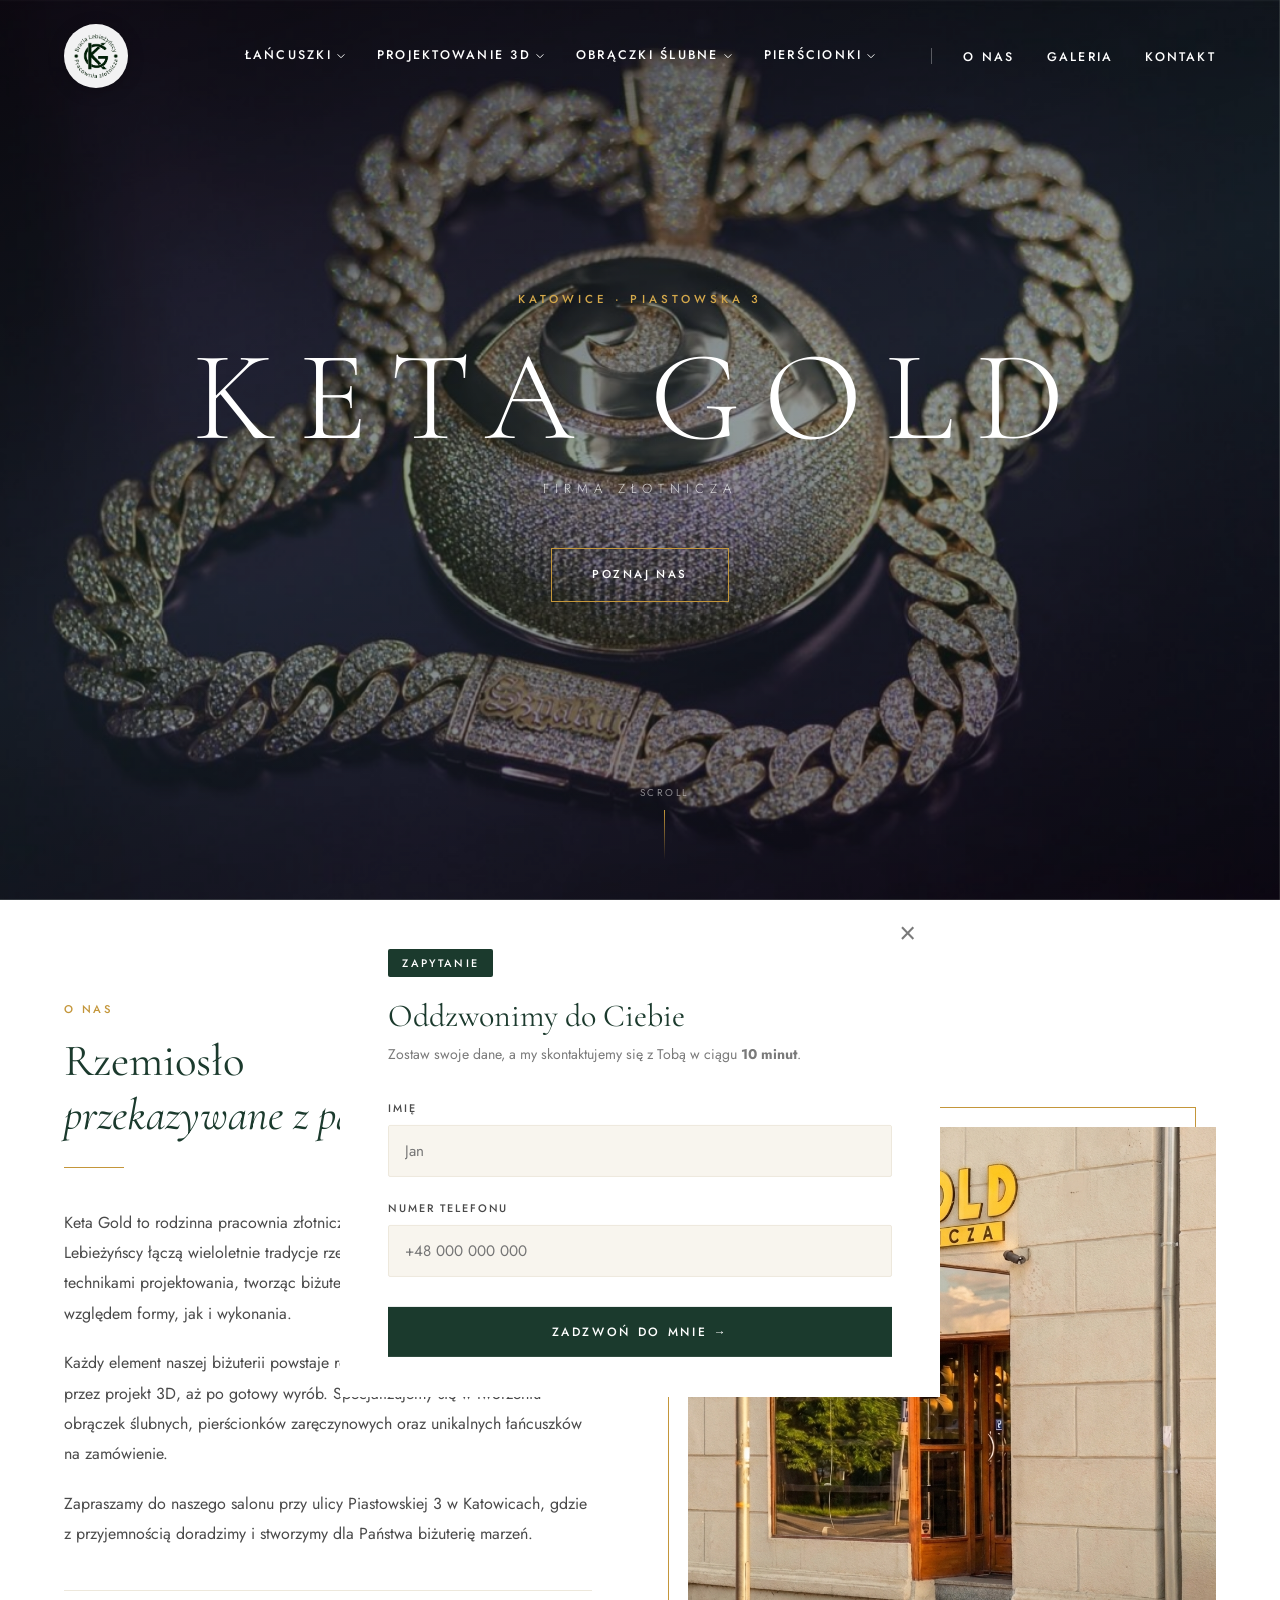
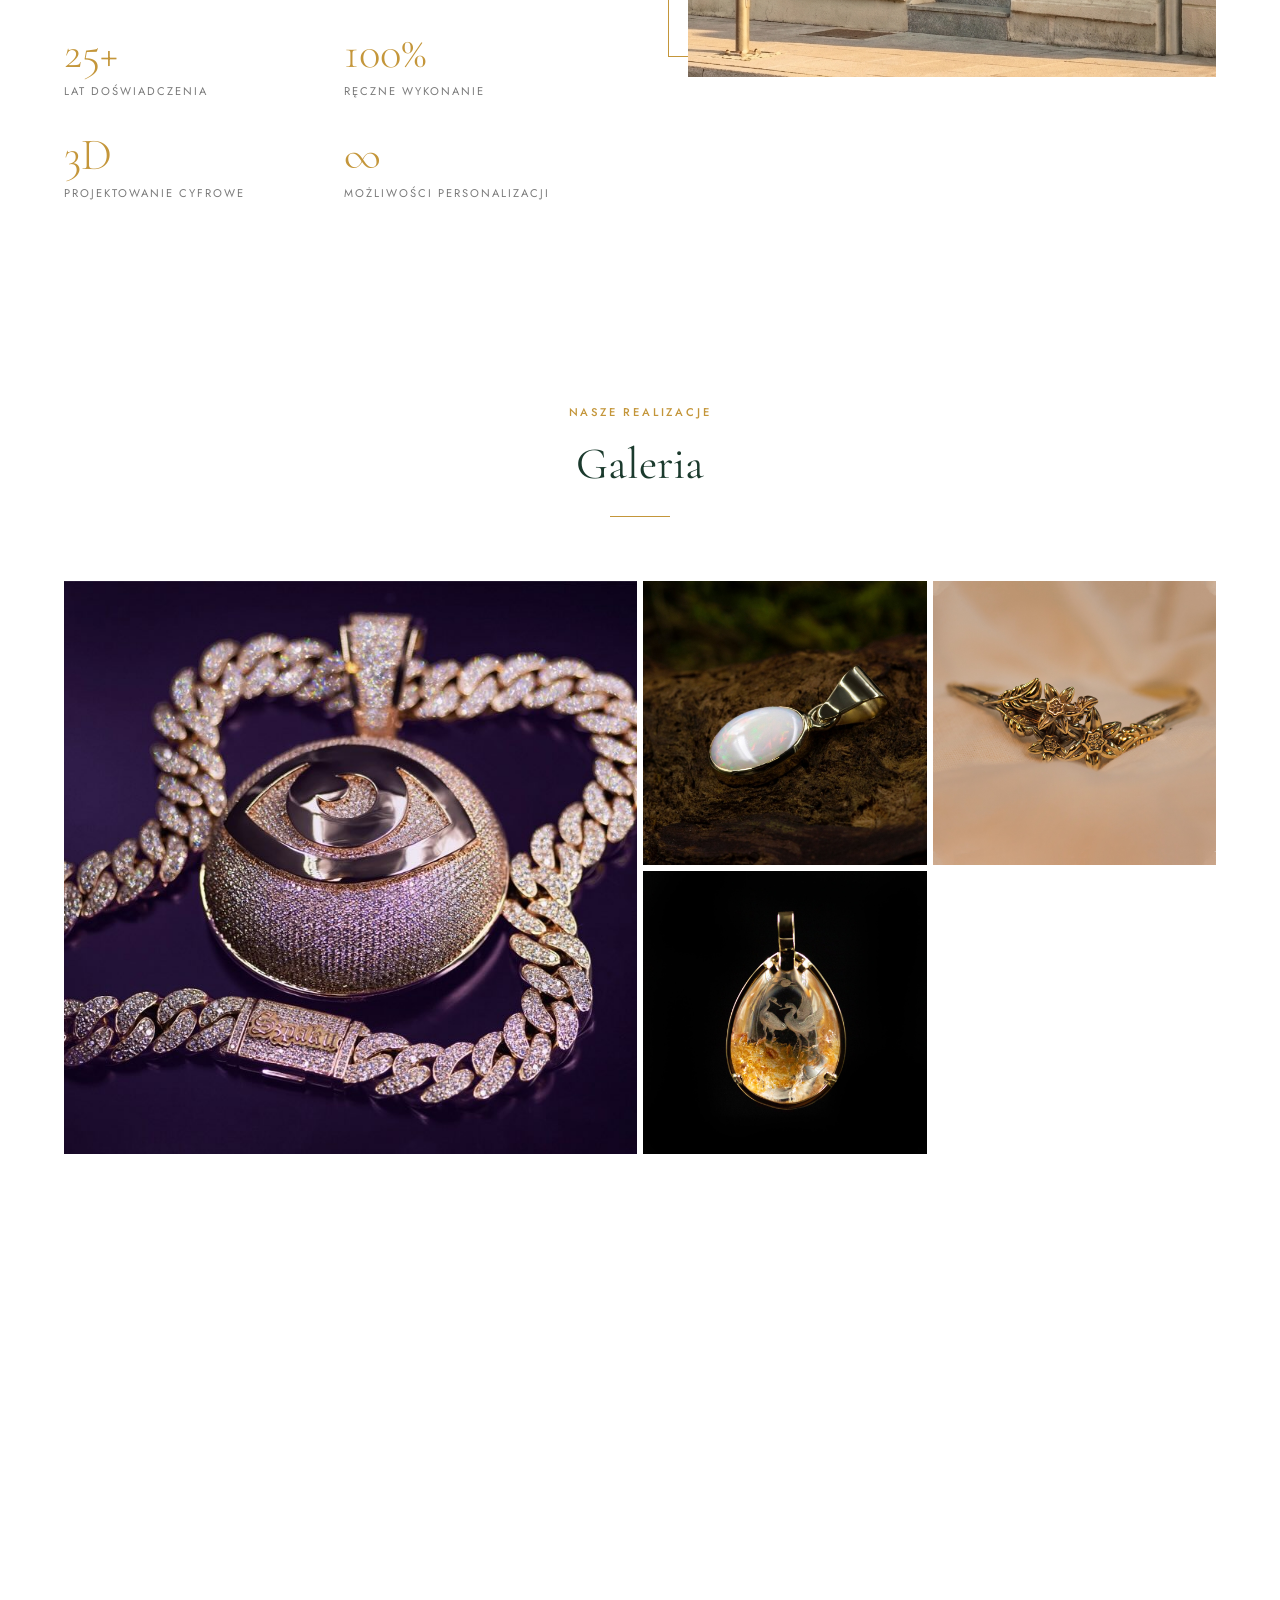
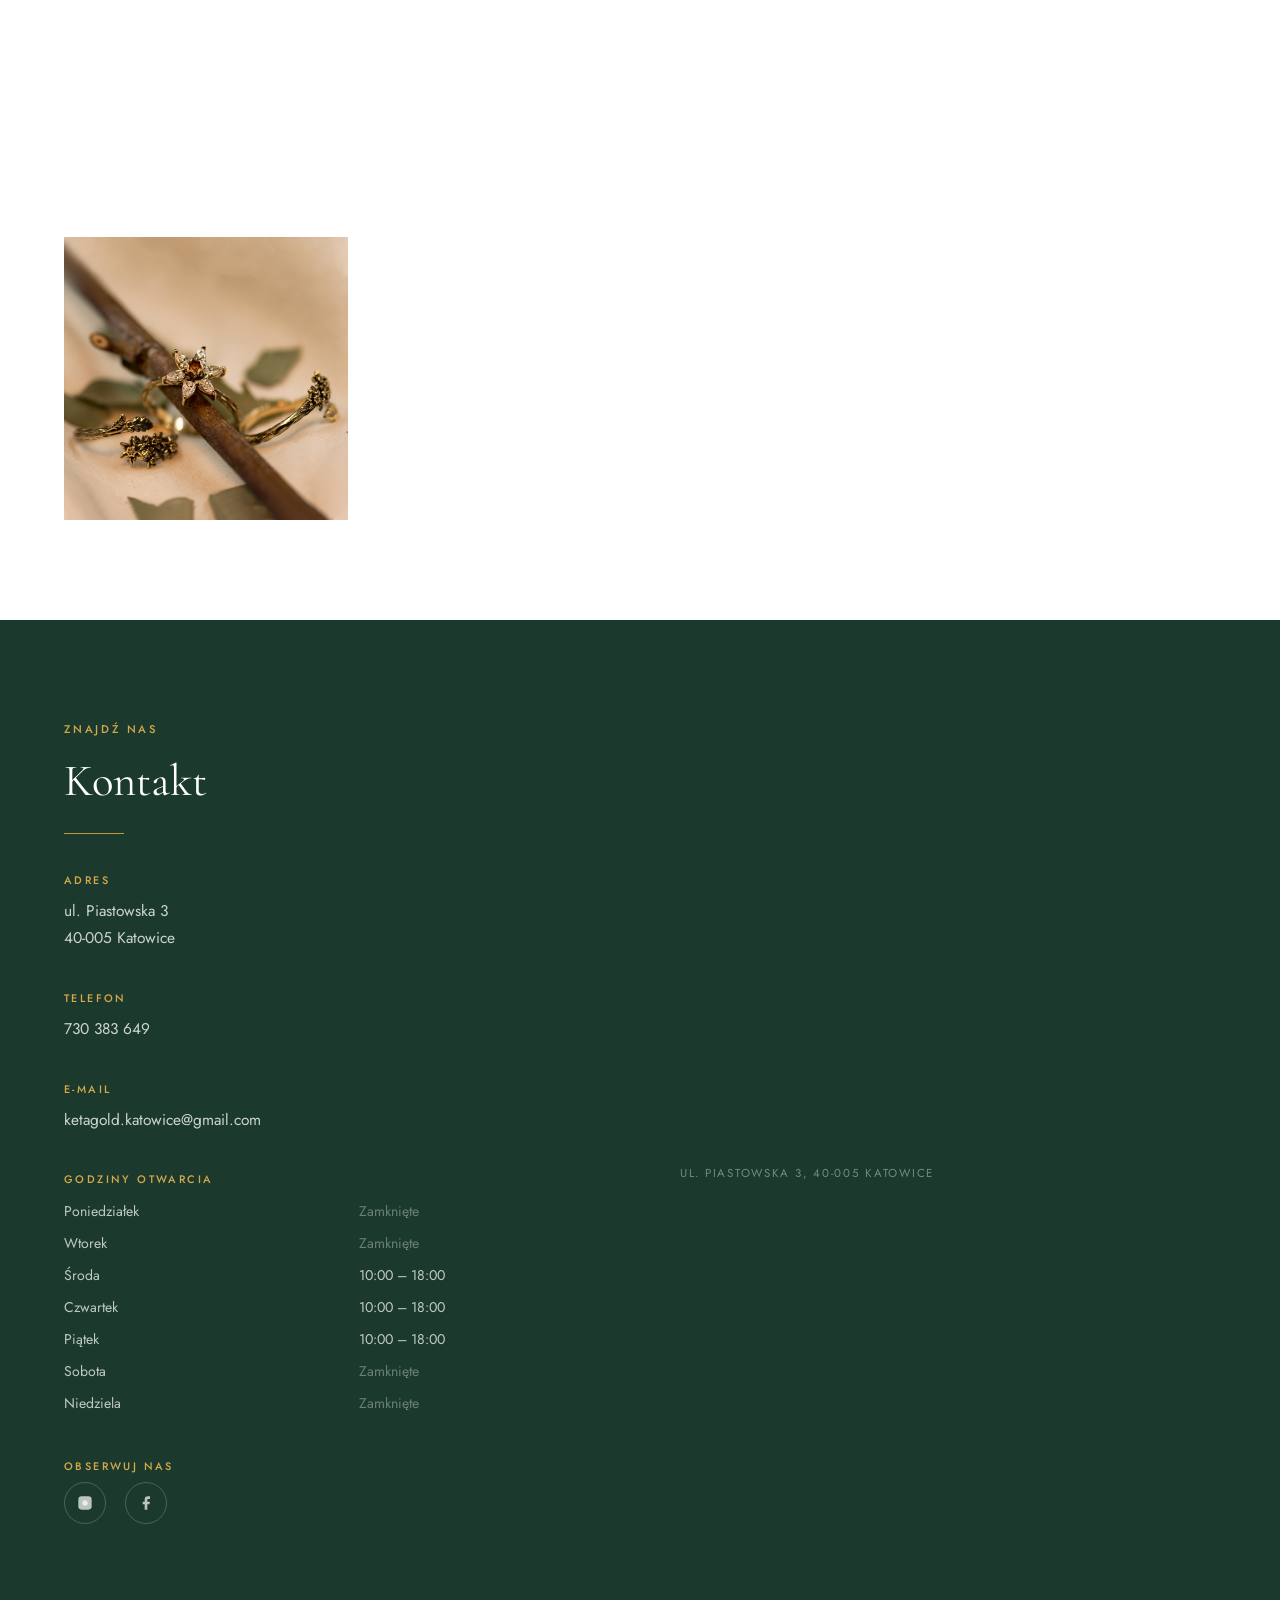
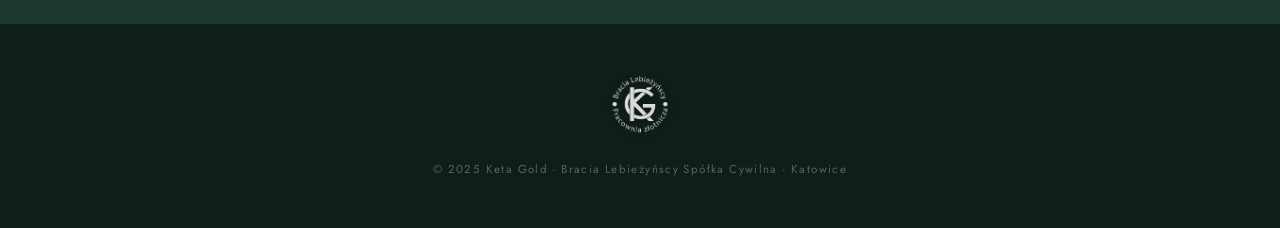
==== commit 0d6f5bdc: "Replace about section photo with higher quality shop image" ====
--- a/index.html
+++ b/index.html
@@ -164,7 +164,7 @@
         </div>
         <div class="about__image-wrap reveal reveal-delay-2">
           <img
-            src="images/новая фотка для сайта.jpg"
+            src="images/new image.jpg"
             alt="Salon Keta Gold – Piastowska 3, Katowice"
             loading="lazy"
           />
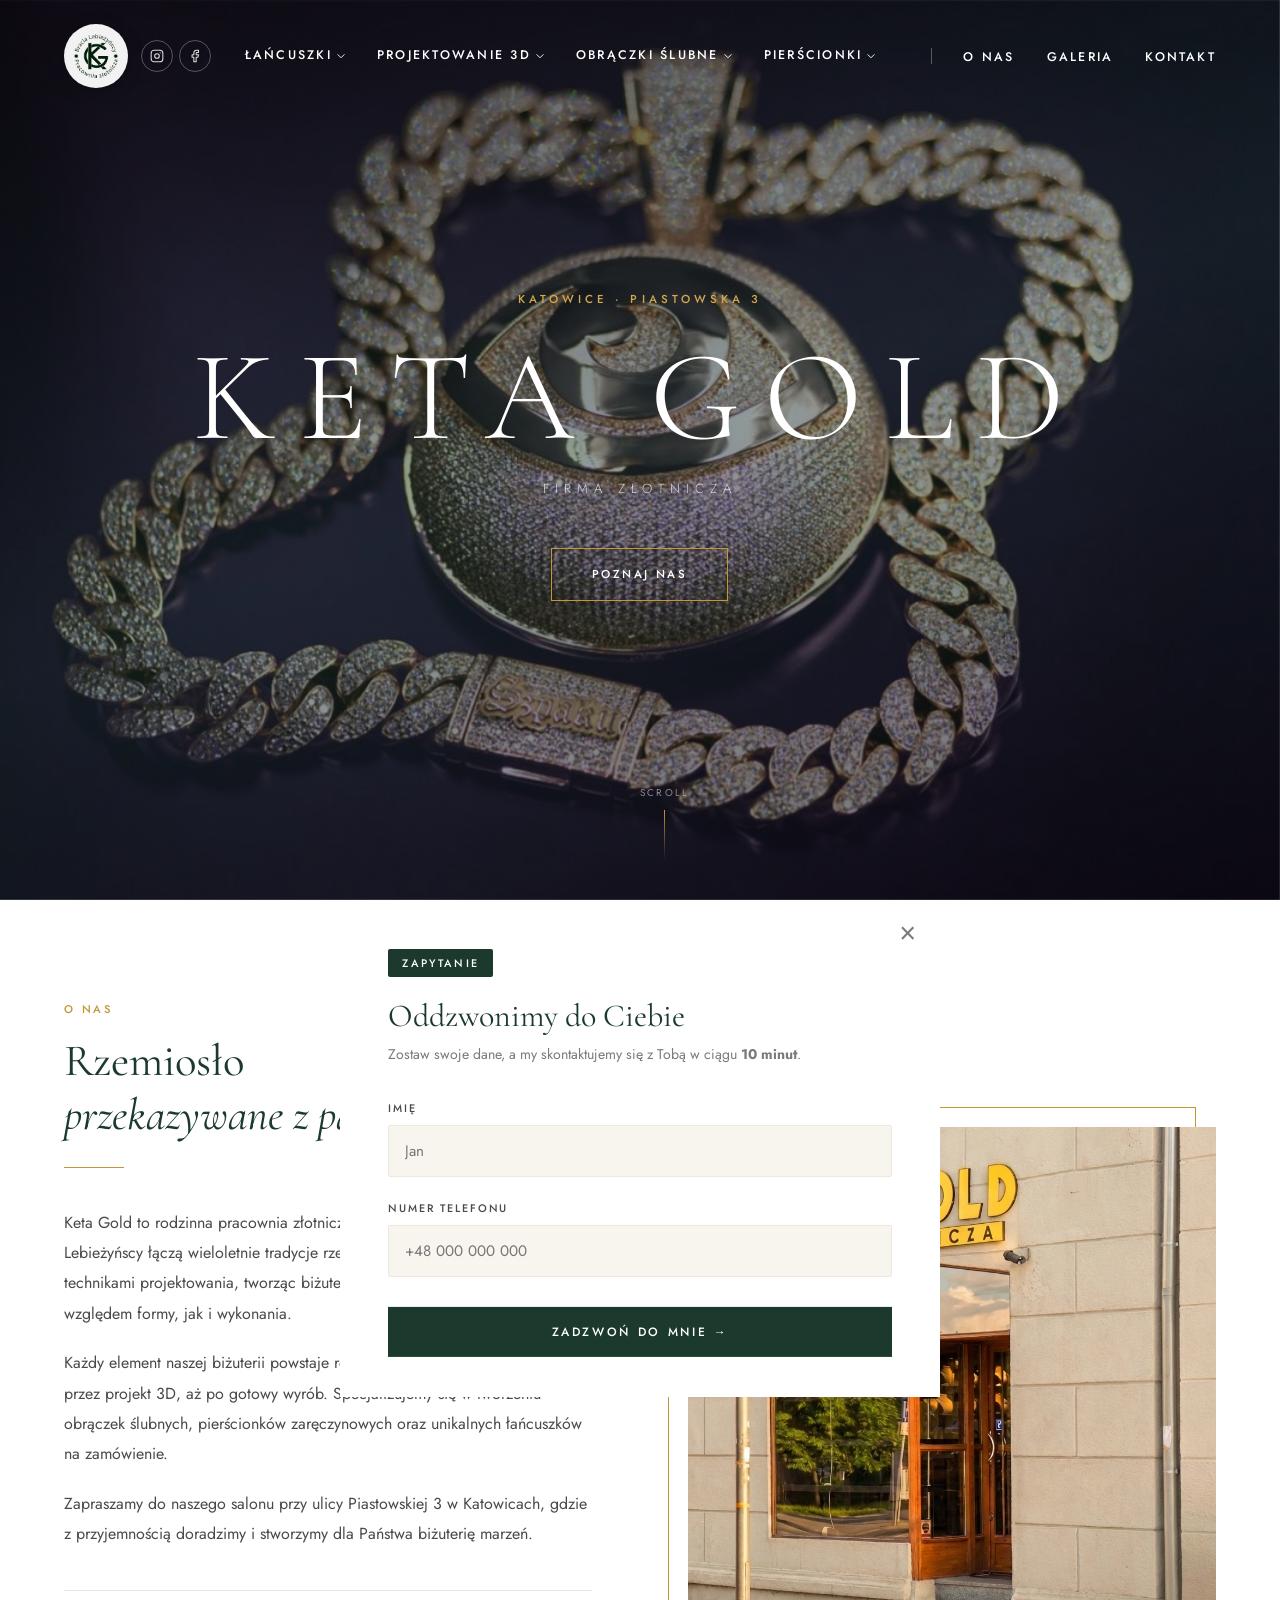
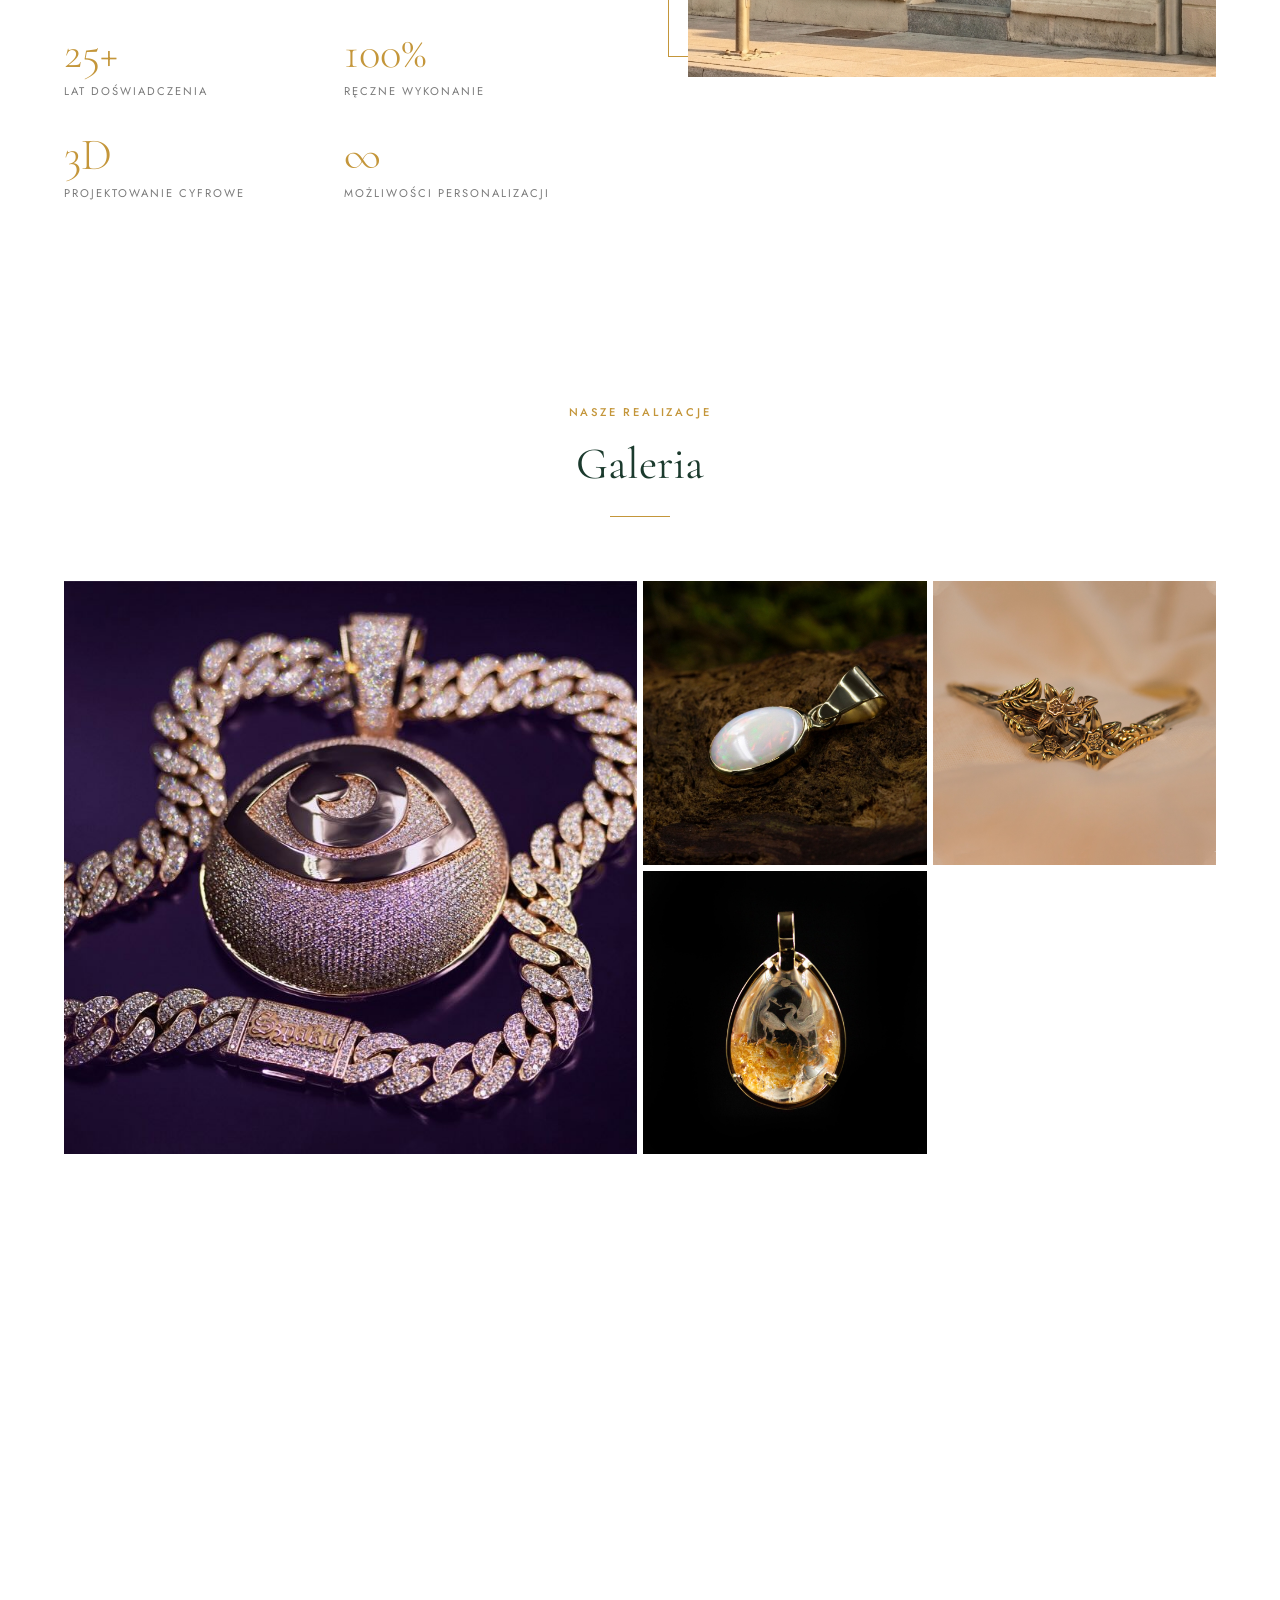
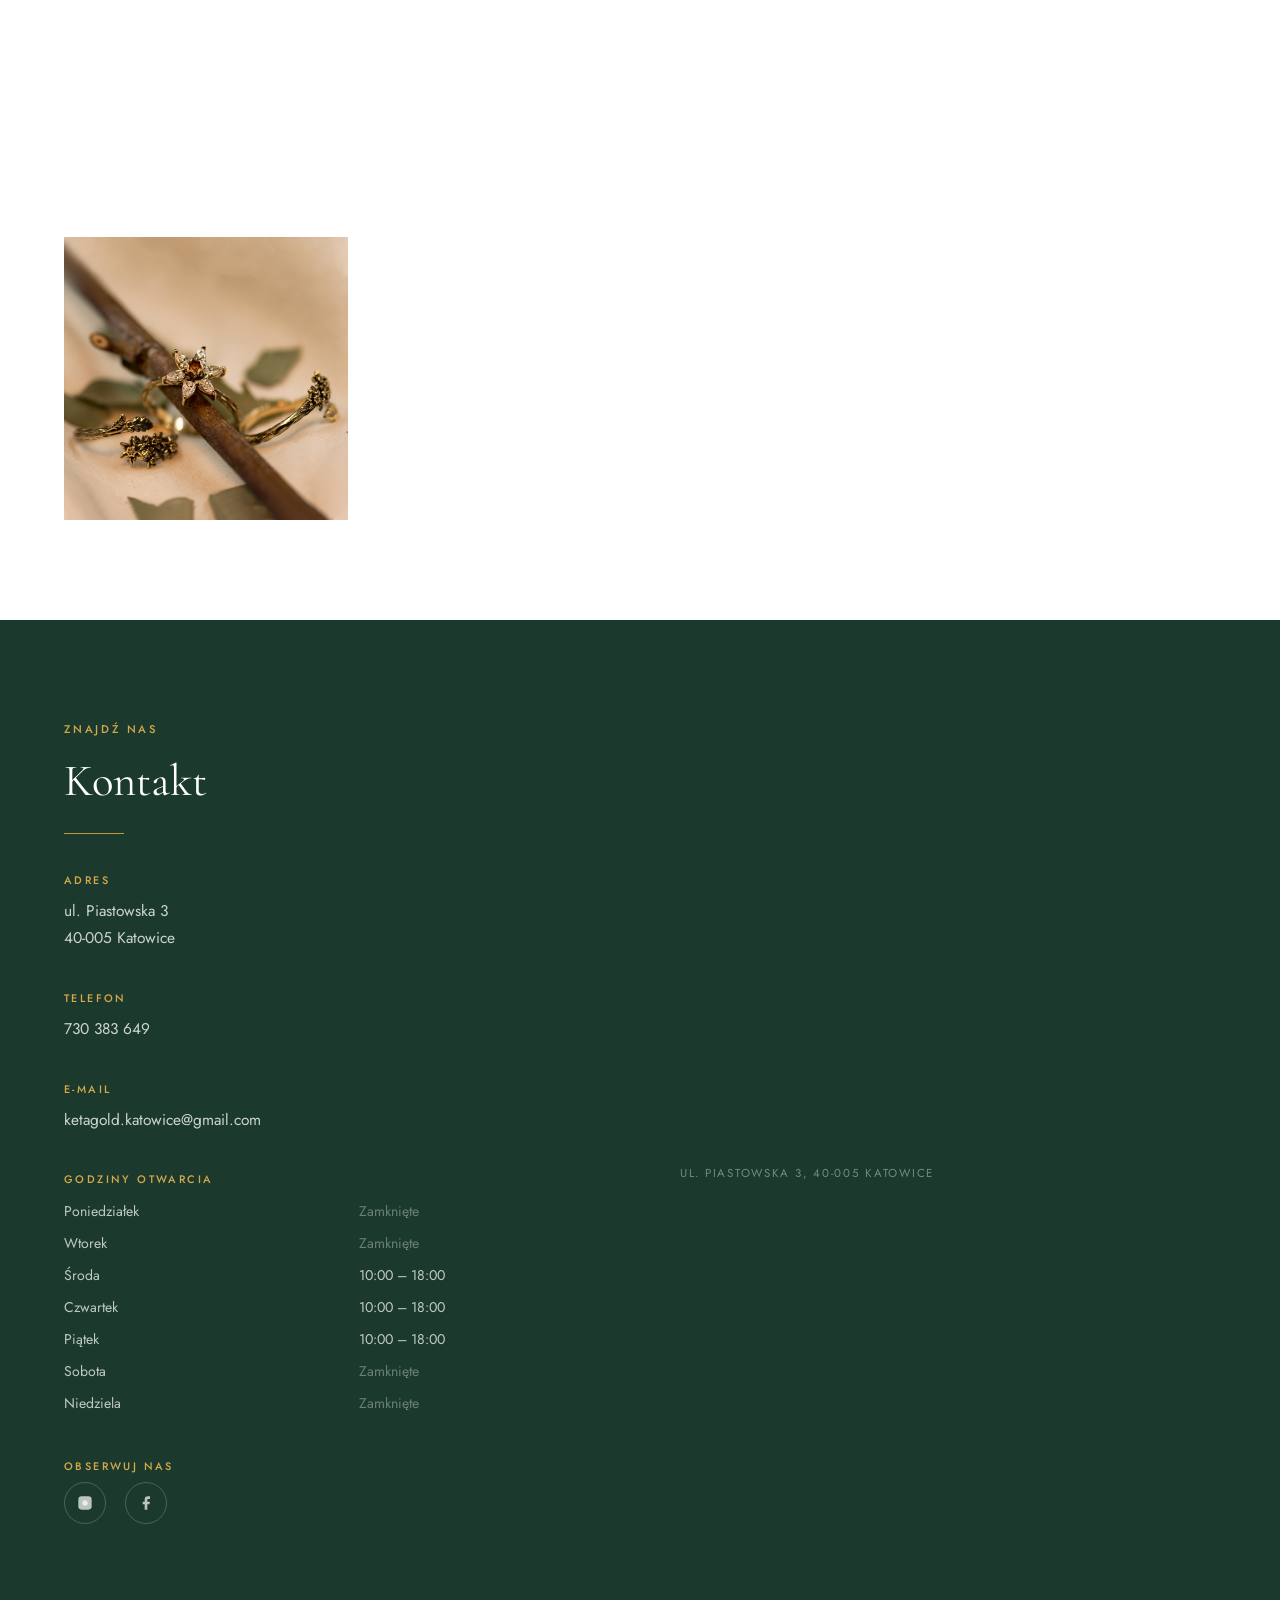
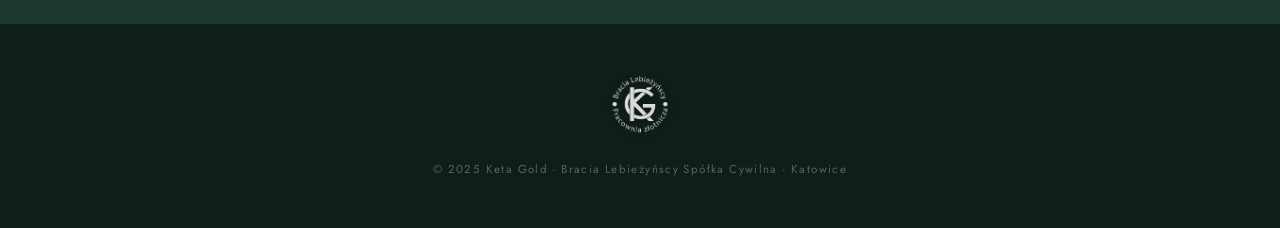
==== commit 2022913c: "Add Instagram and Facebook icons with preview cards near logo" ====
--- a/index.html
+++ b/index.html
@@ -25,9 +25,68 @@
   <nav class="nav" id="nav">
     <div class="nav__inner">
 
-      <a href="#hero" class="nav__logo" aria-label="Keta Gold – strona główna">
-        <img src="images/logo.png" alt="Keta Gold logo" />
-      </a>
+      <div class="nav__brand">
+        <a href="#hero" class="nav__logo" aria-label="Keta Gold – strona główna">
+          <img src="images/logo.png" alt="Keta Gold logo" />
+        </a>
+        <div class="nav__socials">
+
+          <!-- Instagram -->
+          <div class="nav__social-item">
+            <a href="https://www.instagram.com/ketagoldjewellery/" target="_blank" rel="noopener" class="nav__social-icon" aria-label="Instagram">
+              <svg viewBox="0 0 24 24" fill="none" xmlns="http://www.w3.org/2000/svg">
+                <rect x="2" y="2" width="20" height="20" rx="5" ry="5" stroke="currentColor" stroke-width="1.8"/>
+                <circle cx="12" cy="12" r="4" stroke="currentColor" stroke-width="1.8"/>
+                <circle cx="17.5" cy="6.5" r="1" fill="currentColor"/>
+              </svg>
+            </a>
+            <div class="social-preview social-preview--ig">
+              <div class="social-preview__header">
+                <div class="social-preview__avatar">
+                  <svg viewBox="0 0 24 24" fill="white"><rect x="2" y="2" width="20" height="20" rx="5"/><circle cx="12" cy="12" r="4" fill="none" stroke="white" stroke-width="1.8"/><circle cx="17.5" cy="6.5" r="1" fill="white"/></svg>
+                </div>
+                <div>
+                  <strong>@ketagoldjewellery</strong>
+                  <span>Instagram</span>
+                </div>
+              </div>
+              <div class="social-preview__photos">
+                <img src="images/464922204_18045934484076803_7547638130621449087_n.jpg" alt="" />
+                <img src="images/569841268_1662579705023609_8967797265269609106_n.jpg" alt="" />
+                <img src="images/652395713_1790529945561917_4396226358533787911_n.jpg" alt="" />
+              </div>
+              <a href="https://www.instagram.com/ketagoldjewellery/" target="_blank" rel="noopener" class="social-preview__btn">Zobacz profil →</a>
+            </div>
+          </div>
+
+          <!-- Facebook -->
+          <div class="nav__social-item">
+            <a href="https://www.facebook.com/ketagoldjewellery/" target="_blank" rel="noopener" class="nav__social-icon" aria-label="Facebook">
+              <svg viewBox="0 0 24 24" fill="none" xmlns="http://www.w3.org/2000/svg">
+                <path d="M18 2h-3a5 5 0 0 0-5 5v3H7v4h3v8h4v-8h3l1-4h-4V7a1 1 0 0 1 1-1h3z" stroke="currentColor" stroke-width="1.8" stroke-linejoin="round"/>
+              </svg>
+            </a>
+            <div class="social-preview social-preview--fb">
+              <div class="social-preview__header">
+                <div class="social-preview__avatar">
+                  <svg viewBox="0 0 24 24" fill="white"><path d="M18 2h-3a5 5 0 0 0-5 5v3H7v4h3v8h4v-8h3l1-4h-4V7a1 1 0 0 1 1-1h3z"/></svg>
+                </div>
+                <div>
+                  <strong>Keta Gold</strong>
+                  <span>Facebook</span>
+                </div>
+              </div>
+              <div class="social-preview__photos">
+                <img src="images/634878974_1764106574870921_2426332589946437043_n.jpg" alt="" />
+                <img src="images/641659559_1768763944405184_631486704320821933_n.jpg" alt="" />
+                <img src="images/654788367_1788681645746747_1018519775686216154_n.jpg" alt="" />
+              </div>
+              <a href="https://www.facebook.com/ketagoldjewellery/" target="_blank" rel="noopener" class="social-preview__btn">Zobacz stronę →</a>
+            </div>
+          </div>
+
+        </div>
+      </div>
 
       <div class="nav__menu">
         <!-- Services group (left) -->
--- a/css/style.css
+++ b/css/style.css
@@ -1029,6 +1029,156 @@
 }
 
 /* ===========================
+   NAV BRAND & SOCIAL ICONS
+   =========================== */
+.nav__brand {
+  display: flex;
+  align-items: center;
+  gap: 0.8rem;
+  flex-shrink: 0;
+}
+
+.nav__socials {
+  display: flex;
+  align-items: center;
+  gap: 0.4rem;
+}
+
+.nav__social-item {
+  position: relative;
+}
+
+.nav__social-icon {
+  display: flex;
+  align-items: center;
+  justify-content: center;
+  width: 32px;
+  height: 32px;
+  color: rgba(255,255,255,0.85);
+  border: 1px solid rgba(255,255,255,0.3);
+  border-radius: 50%;
+  transition: var(--transition);
+}
+
+.nav__social-icon svg {
+  width: 14px;
+  height: 14px;
+}
+
+.nav.scrolled .nav__social-icon {
+  color: var(--text-mid);
+  border-color: rgba(0,0,0,0.15);
+}
+
+.nav__social-icon:hover,
+.nav.scrolled .nav__social-icon:hover {
+  background: var(--gold);
+  border-color: var(--gold);
+  color: var(--white);
+}
+
+/* Social preview card */
+.social-preview {
+  position: absolute;
+  top: calc(100% + 14px);
+  left: 0;
+  width: 240px;
+  background: var(--white);
+  border-radius: 8px;
+  box-shadow: 0 12px 50px rgba(0,0,0,0.18);
+  overflow: hidden;
+  opacity: 0;
+  pointer-events: none;
+  transform: translateY(8px);
+  transition: opacity 0.25s ease, transform 0.25s ease;
+  z-index: 500;
+}
+
+.nav__social-item:hover .social-preview,
+.social-preview:hover {
+  opacity: 1;
+  pointer-events: all;
+  transform: translateY(0);
+}
+
+.social-preview__header {
+  display: flex;
+  align-items: center;
+  gap: 0.75rem;
+  padding: 0.9rem 1rem;
+}
+
+.social-preview--ig .social-preview__header {
+  background: linear-gradient(135deg, #f09433, #e6683c, #dc2743, #cc2366, #bc1888);
+}
+
+.social-preview--fb .social-preview__header {
+  background: #1877F2;
+}
+
+.social-preview__avatar {
+  width: 36px;
+  height: 36px;
+  border-radius: 50%;
+  background: rgba(255,255,255,0.25);
+  display: flex;
+  align-items: center;
+  justify-content: center;
+  flex-shrink: 0;
+}
+
+.social-preview__avatar svg {
+  width: 18px;
+  height: 18px;
+}
+
+.social-preview__header strong {
+  display: block;
+  font-size: 0.82rem;
+  font-weight: 600;
+  color: var(--white);
+  letter-spacing: 0;
+  text-transform: none;
+}
+
+.social-preview__header span {
+  font-size: 0.68rem;
+  color: rgba(255,255,255,0.75);
+  letter-spacing: 0;
+  text-transform: none;
+}
+
+.social-preview__photos {
+  display: grid;
+  grid-template-columns: repeat(3, 1fr);
+  gap: 2px;
+}
+
+.social-preview__photos img {
+  width: 100%;
+  aspect-ratio: 1;
+  object-fit: cover;
+}
+
+.social-preview__btn {
+  display: block;
+  text-align: center;
+  padding: 0.7rem;
+  font-size: 0.72rem;
+  font-weight: 500;
+  letter-spacing: 0.08em;
+  color: var(--green-dark);
+  background: var(--ivory);
+  transition: background 0.2s, color 0.2s;
+  text-transform: none;
+}
+
+.social-preview__btn:hover {
+  background: var(--green-dark);
+  color: var(--white);
+}
+
+/* ===========================
    NAV DROPDOWNS
    =========================== */
 .nav__has-dropdown {
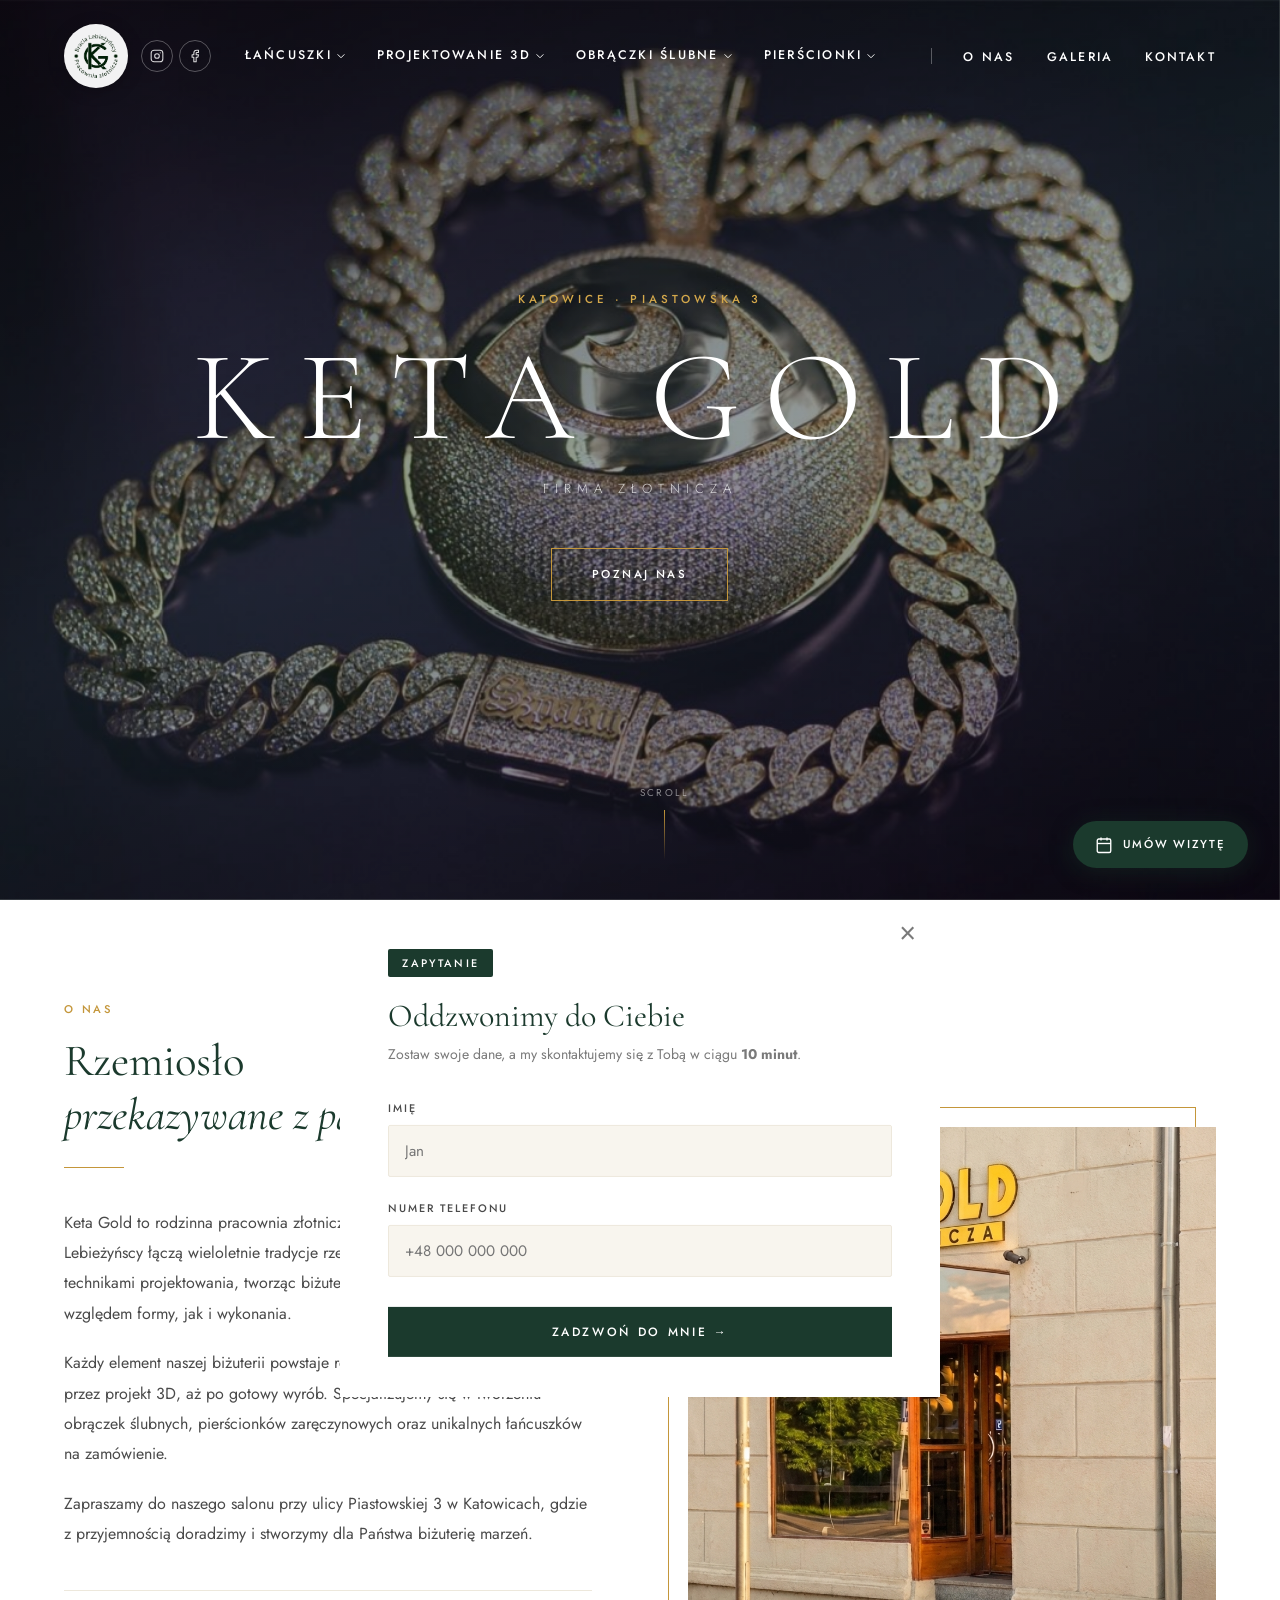
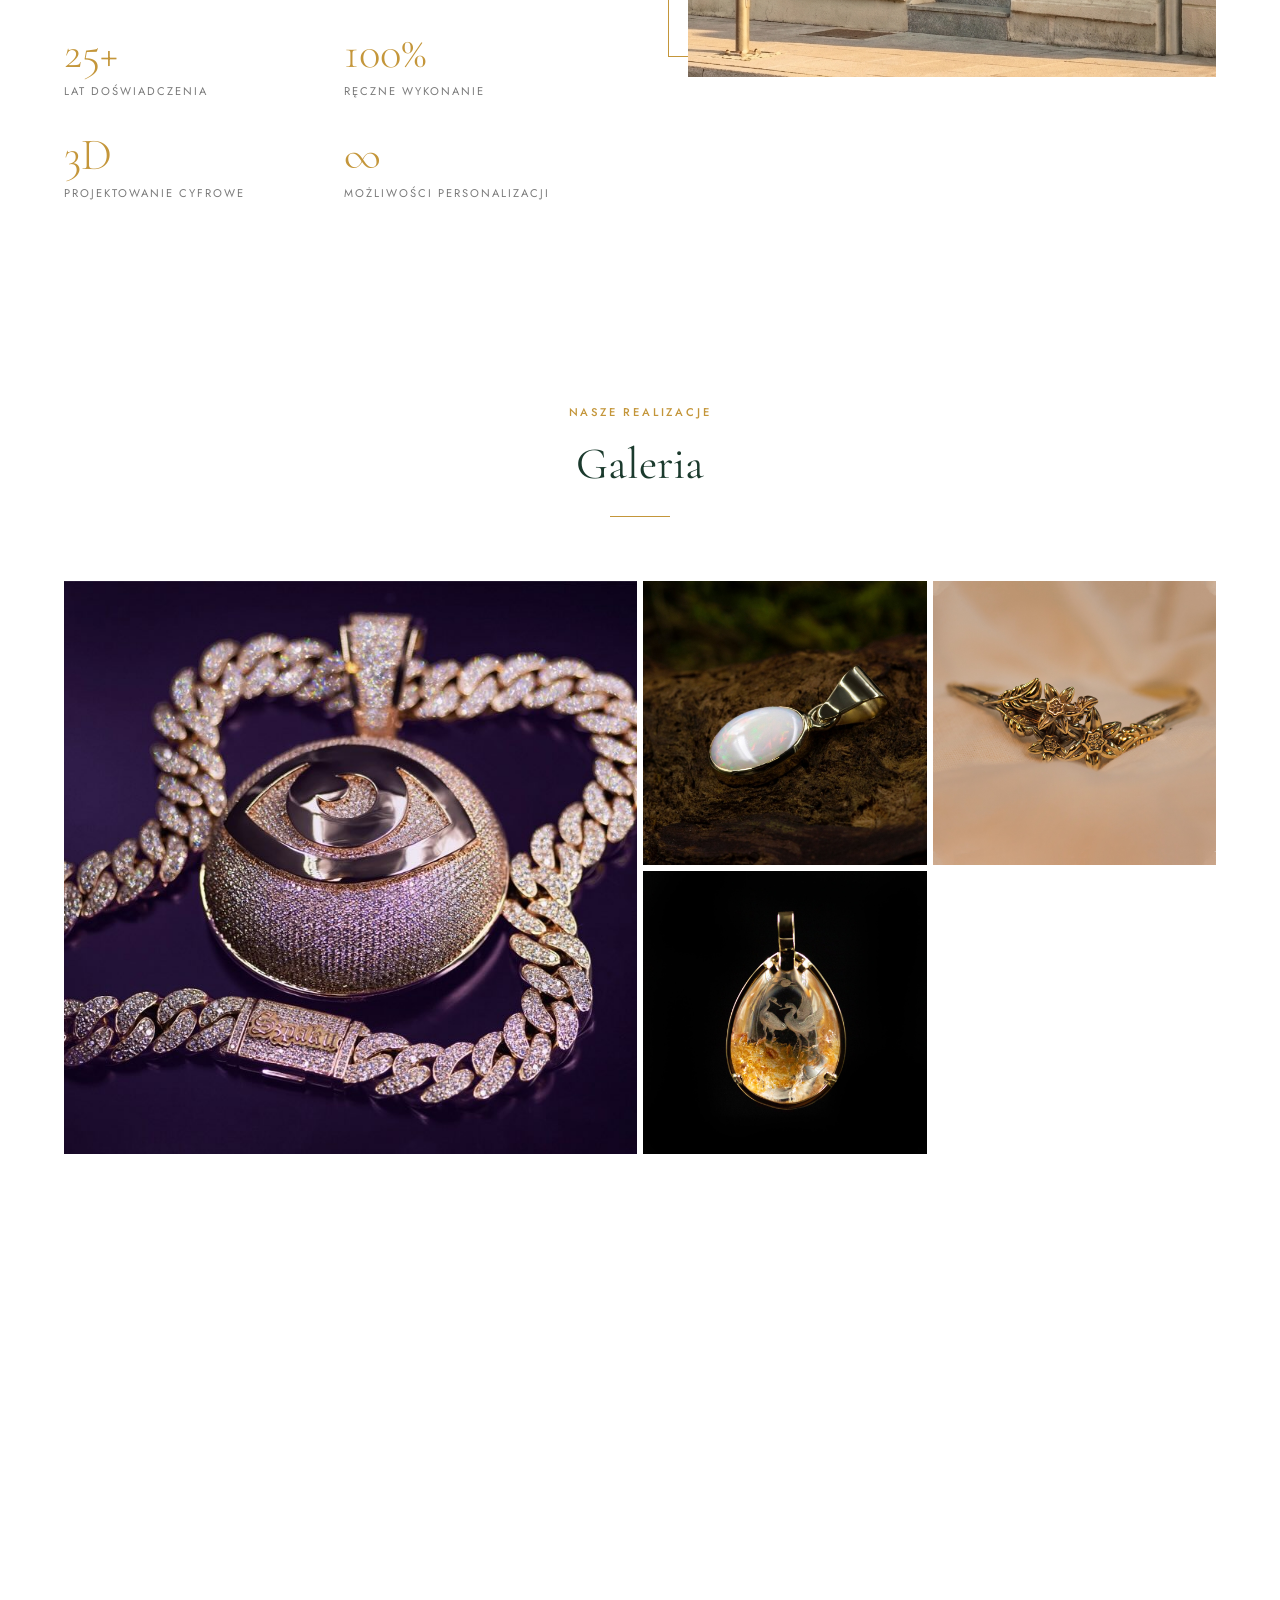
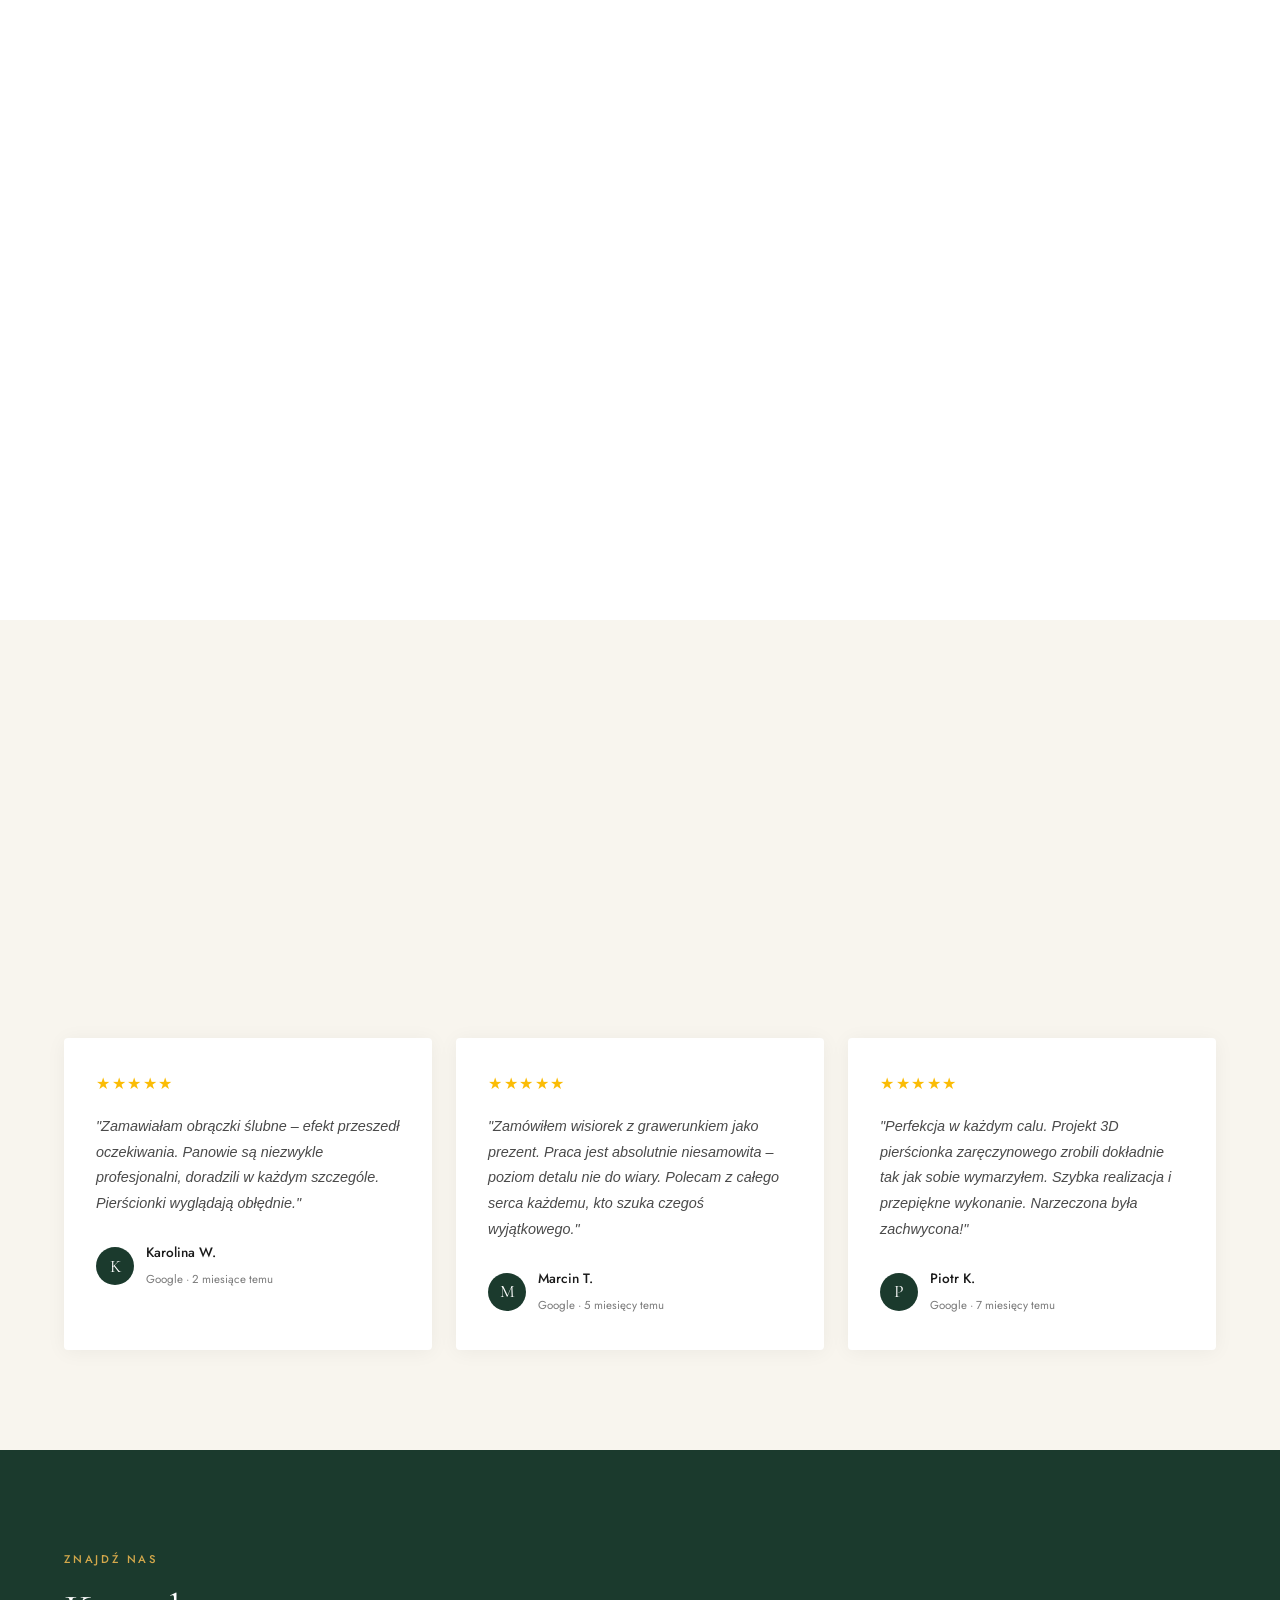
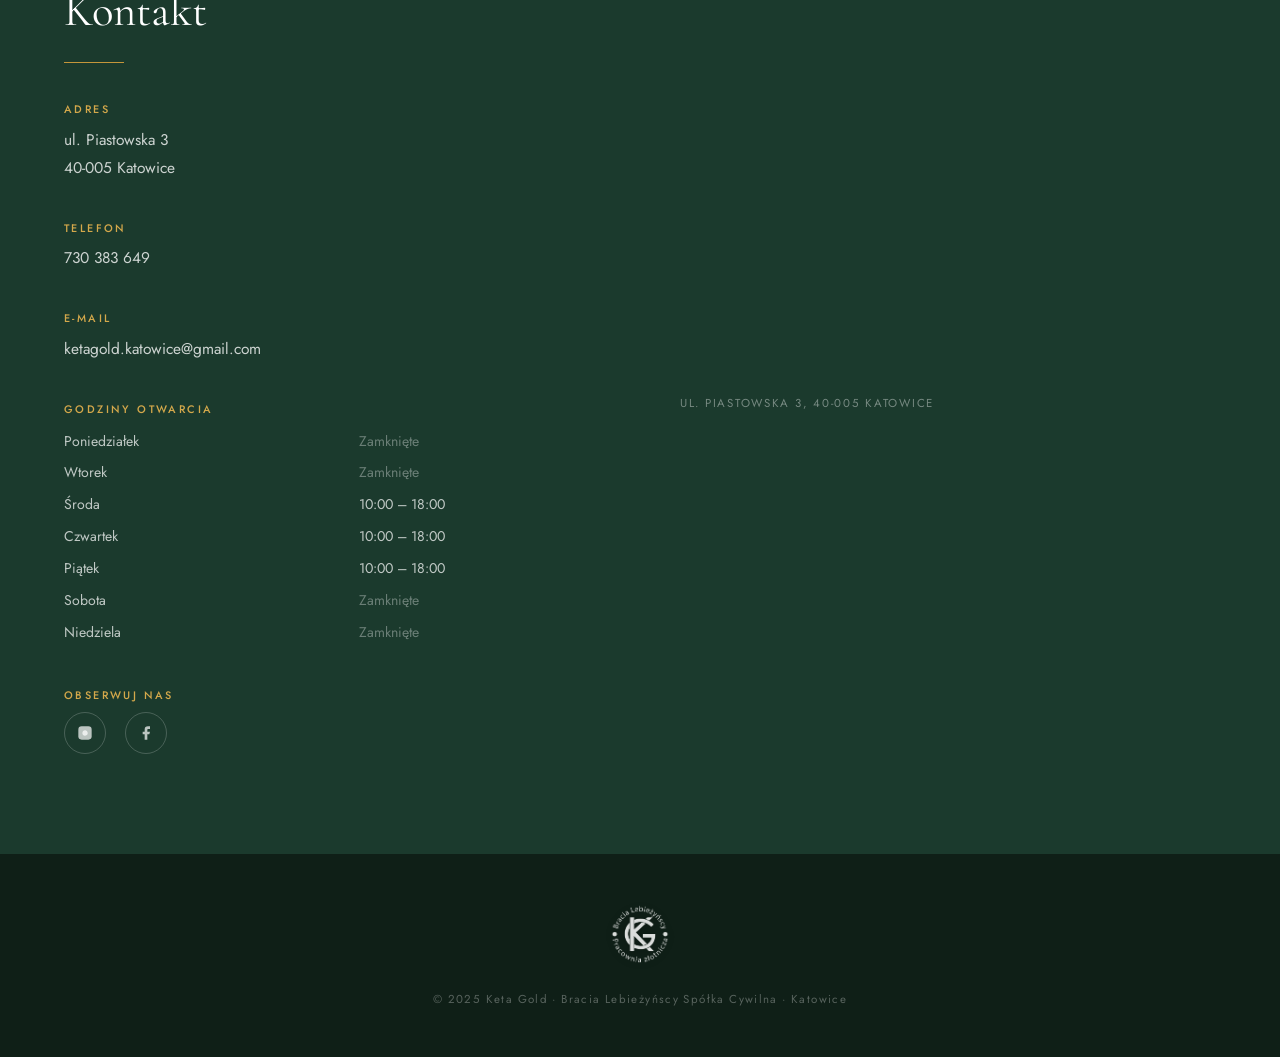
==== commit a7349307: "Add preloader, custom cursor, gallery hover titles, Google Reviews, Calendly FAB button" ====
--- a/index.html
+++ b/index.html
@@ -16,8 +16,24 @@
   <link href="https://fonts.googleapis.com/css2?family=Cormorant+Garamond:ital,wght@0,300;0,400;0,500;1,300;1,400&family=Jost:wght@300;400;500&display=swap" rel="stylesheet" />
 
   <link rel="stylesheet" href="css/style.css" />
+  <!-- Calendly -->
+  <link href="https://assets.calendly.com/assets/external/widget.css" rel="stylesheet"/>
 </head>
 <body>
+
+  <!-- ========================
+       PRELOADER
+       ======================== -->
+  <div class="preloader" id="preloader">
+    <div class="preloader__inner">
+      <img src="images/logo.png" alt="Keta Gold" class="preloader__logo" />
+      <div class="preloader__bar"><div class="preloader__fill"></div></div>
+    </div>
+  </div>
+
+  <!-- Custom cursor -->
+  <div class="cursor-ring" id="cursorRing"></div>
+  <div class="cursor-dot" id="cursorDot"></div>
 
   <!-- ========================
        NAVIGATION
@@ -246,92 +262,143 @@
       <div class="gallery__grid">
 
         <div class="gallery__item reveal">
-          <img src="images/464922204_18045934484076803_7547638130621449087_n.jpg" alt="Złoty łańcuszek z diamentami" loading="lazy" />
-          <div class="gallery__item__overlay">
-            <svg viewBox="0 0 24 24"><line x1="12" y1="5" x2="12" y2="19"/><line x1="5" y1="12" x2="19" y2="12"/></svg>
-          </div>
+          <img src="images/464922204_18045934484076803_7547638130621449087_n.jpg" alt="Łańcuszek kubański z diamentami" loading="lazy" />
+          <div class="gallery__item__overlay"><span>Łańcuszek kubański z diamentami</span></div>
         </div>
 
         <div class="gallery__item reveal reveal-delay-1">
           <img src="images/278121049_3817785085106099_484976955253354978_n.jpg" alt="Wisiorek z opalem" loading="lazy" />
-          <div class="gallery__item__overlay">
-            <svg viewBox="0 0 24 24"><line x1="12" y1="5" x2="12" y2="19"/><line x1="5" y1="12" x2="19" y2="12"/></svg>
-          </div>
+          <div class="gallery__item__overlay"><span>Wisiorek z opalem</span></div>
         </div>
 
         <div class="gallery__item reveal reveal-delay-2">
           <img src="images/641659559_1768763944405184_631486704320821933_n.jpg" alt="Złota bransoletka kwiatowa" loading="lazy" />
-          <div class="gallery__item__overlay">
-            <svg viewBox="0 0 24 24"><line x1="12" y1="5" x2="12" y2="19"/><line x1="5" y1="12" x2="19" y2="12"/></svg>
-          </div>
+          <div class="gallery__item__overlay"><span>Złota bransoletka kwiatowa</span></div>
         </div>
 
         <div class="gallery__item reveal reveal-delay-3">
-          <img src="images/518396244_1574531230495124_3612413421979046424_n.jpg" alt="Wisiorek z grawerunkiem" loading="lazy" />
-          <div class="gallery__item__overlay">
-            <svg viewBox="0 0 24 24"><line x1="12" y1="5" x2="12" y2="19"/><line x1="5" y1="12" x2="19" y2="12"/></svg>
-          </div>
+          <img src="images/518396244_1574531230495124_3612413421979046424_n.jpg" alt="Wisiorek grawerowany" loading="lazy" />
+          <div class="gallery__item__overlay"><span>Wisiorek grawerowany</span></div>
         </div>
 
         <div class="gallery__item reveal">
           <img src="images/620499730_18100132564867793_5886379338599602004_n.jpg" alt="Srebrne wisiorki – lwy" loading="lazy" />
-          <div class="gallery__item__overlay">
-            <svg viewBox="0 0 24 24"><line x1="12" y1="5" x2="12" y2="19"/><line x1="5" y1="12" x2="19" y2="12"/></svg>
-          </div>
+          <div class="gallery__item__overlay"><span>Srebrne wisiorki – lwy</span></div>
         </div>
 
         <div class="gallery__item reveal reveal-delay-1">
-          <img src="images/569841268_1662579705023609_8967797265269609106_n.jpg" alt="Pierścionek zaręczynowy z zielonym kamieniem" loading="lazy" />
-          <div class="gallery__item__overlay">
-            <svg viewBox="0 0 24 24"><line x1="12" y1="5" x2="12" y2="19"/><line x1="5" y1="12" x2="19" y2="12"/></svg>
-          </div>
+          <img src="images/569841268_1662579705023609_8967797265269609106_n.jpg" alt="Pierścionek zaręczynowy" loading="lazy" />
+          <div class="gallery__item__overlay"><span>Pierścionek zaręczynowy</span></div>
         </div>
 
         <div class="gallery__item reveal reveal-delay-2">
-          <img src="images/634878974_1764106574870921_2426332589946437043_n.jpg" alt="Złoty pierścionek z brylantem" loading="lazy" />
-          <div class="gallery__item__overlay">
-            <svg viewBox="0 0 24 24"><line x1="12" y1="5" x2="12" y2="19"/><line x1="5" y1="12" x2="19" y2="12"/></svg>
-          </div>
+          <img src="images/634878974_1764106574870921_2426332589946437043_n.jpg" alt="Soliter złoty" loading="lazy" />
+          <div class="gallery__item__overlay"><span>Soliter złoty</span></div>
         </div>
 
         <div class="gallery__item reveal reveal-delay-3">
-          <img src="images/262644615_3094327710856281_8707637242066880330_n.jpg" alt="Srebrny pierścionek z bursztynem" loading="lazy" />
-          <div class="gallery__item__overlay">
-            <svg viewBox="0 0 24 24"><line x1="12" y1="5" x2="12" y2="19"/><line x1="5" y1="12" x2="19" y2="12"/></svg>
-          </div>
+          <img src="images/262644615_3094327710856281_8707637242066880330_n.jpg" alt="Pierścionek z bursztynem" loading="lazy" />
+          <div class="gallery__item__overlay"><span>Pierścionek z bursztynem</span></div>
         </div>
 
         <div class="gallery__item reveal">
-          <img src="images/550168238_1674901297124783_3264672919285235873_n.jpg" alt="Kolczyki perłowe – rzeźba" loading="lazy" />
-          <div class="gallery__item__overlay">
-            <svg viewBox="0 0 24 24"><line x1="12" y1="5" x2="12" y2="19"/><line x1="5" y1="12" x2="19" y2="12"/></svg>
-          </div>
+          <img src="images/550168238_1674901297124783_3264672919285235873_n.jpg" alt="Kolczyki artystyczne" loading="lazy" />
+          <div class="gallery__item__overlay"><span>Kolczyki artystyczne</span></div>
         </div>
 
         <div class="gallery__item reveal reveal-delay-1">
           <img src="images/649218822_18013255367672607_7876714700084012522_n.jpg" alt="Złoty łańcuszek z zawieszkami" loading="lazy" />
-          <div class="gallery__item__overlay">
-            <svg viewBox="0 0 24 24"><line x1="12" y1="5" x2="12" y2="19"/><line x1="5" y1="12" x2="19" y2="12"/></svg>
-          </div>
+          <div class="gallery__item__overlay"><span>Złoty łańcuszek z zawieszkami</span></div>
         </div>
 
         <div class="gallery__item reveal reveal-delay-2">
-          <img src="images/635986855_1763296951618550_7049143992391440968_n.jpg" alt="Biżuteria Keta Gold" loading="lazy" />
-          <div class="gallery__item__overlay">
-            <svg viewBox="0 0 24 24"><line x1="12" y1="5" x2="12" y2="19"/><line x1="5" y1="12" x2="19" y2="12"/></svg>
-          </div>
+          <img src="images/635986855_1763296951618550_7049143992391440968_n.jpg" alt="Pierścionek Keta Gold" loading="lazy" />
+          <div class="gallery__item__overlay"><span>Pierścionek Keta Gold</span></div>
         </div>
 
         <div class="gallery__item reveal reveal-delay-3">
-          <img src="images/639535765_1768749751073270_6384958217436652347_n.jpg" alt="Biżuteria Keta Gold" loading="lazy" />
-          <div class="gallery__item__overlay">
-            <svg viewBox="0 0 24 24"><line x1="12" y1="5" x2="12" y2="19"/><line x1="5" y1="12" x2="19" y2="12"/></svg>
-          </div>
+          <img src="images/639535765_1768749751073270_6384958217436652347_n.jpg" alt="Bransoletka Keta Gold" loading="lazy" />
+          <div class="gallery__item__overlay"><span>Bransoletka Keta Gold</span></div>
         </div>
 
       </div>
     </div>
   </section>
+
+  <!-- ========================
+       GOOGLE REVIEWS
+       ======================== -->
+  <section class="reviews" id="opinie">
+    <div class="container">
+      <div class="reviews__header">
+        <span class="section-label reveal">Co mówią klienci</span>
+        <h2 class="section-title reveal reveal-delay-1">Opinie</h2>
+        <div class="divider reveal reveal-delay-2"></div>
+        <div class="reviews__score reveal reveal-delay-2">
+          <div class="reviews__google-badge">
+            <svg viewBox="0 0 24 24" width="22" height="22"><path d="M22.56 12.25c0-.78-.07-1.53-.2-2.25H12v4.26h5.92c-.26 1.37-1.04 2.53-2.21 3.31v2.77h3.57c2.08-1.92 3.28-4.74 3.28-8.09z" fill="#4285F4"/><path d="M12 23c2.97 0 5.46-.98 7.28-2.66l-3.57-2.77c-.98.66-2.23 1.06-3.71 1.06-2.86 0-5.29-1.93-6.16-4.53H2.18v2.84C3.99 20.53 7.7 23 12 23z" fill="#34A853"/><path d="M5.84 14.09c-.22-.66-.35-1.36-.35-2.09s.13-1.43.35-2.09V7.07H2.18C1.43 8.55 1 10.22 1 12s.43 3.45 1.18 4.93l3.66-2.84z" fill="#FBBC05"/><path d="M12 5.38c1.62 0 3.06.56 4.21 1.64l3.15-3.15C17.45 2.09 14.97 1 12 1 7.7 1 3.99 3.47 2.18 7.07l3.66 2.84c.87-2.6 3.3-4.53 6.16-4.53z" fill="#EA4335"/></svg>
+            <div>
+              <span class="reviews__rating-num">5.0</span>
+              <div class="reviews__stars">★★★★★</div>
+              <span class="reviews__count">Ocena w Google</span>
+            </div>
+          </div>
+          <a href="https://www.google.com/maps/place/Keta+Gold/@50.2613,19.0238,17z" target="_blank" rel="noopener" class="reviews__all-link">Zobacz wszystkie opinie →</a>
+        </div>
+      </div>
+
+      <div class="reviews__grid">
+
+        <div class="review-card reveal">
+          <div class="review-card__stars">★★★★★</div>
+          <p class="review-card__text">"Zamawiałam obrączki ślubne – efekt przeszedł oczekiwania. Panowie są niezwykle profesjonalni, doradzili w każdym szczególe. Pierścionki wyglądają obłędnie."</p>
+          <div class="review-card__author">
+            <div class="review-card__avatar">K</div>
+            <div>
+              <strong>Karolina W.</strong>
+              <span>Google · 2 miesiące temu</span>
+            </div>
+          </div>
+        </div>
+
+        <div class="review-card reveal reveal-delay-1">
+          <div class="review-card__stars">★★★★★</div>
+          <p class="review-card__text">"Zamówiłem wisiorek z grawerunkiem jako prezent. Praca jest absolutnie niesamowita – poziom detalu nie do wiary. Polecam z całego serca każdemu, kto szuka czegoś wyjątkowego."</p>
+          <div class="review-card__author">
+            <div class="review-card__avatar">M</div>
+            <div>
+              <strong>Marcin T.</strong>
+              <span>Google · 5 miesięcy temu</span>
+            </div>
+          </div>
+        </div>
+
+        <div class="review-card reveal reveal-delay-2">
+          <div class="review-card__stars">★★★★★</div>
+          <p class="review-card__text">"Perfekcja w każdym calu. Projekt 3D pierścionka zaręczynowego zrobili dokładnie tak jak sobie wymarzyłem. Szybka realizacja i przepiękne wykonanie. Narzeczona była zachwycona!"</p>
+          <div class="review-card__author">
+            <div class="review-card__avatar">P</div>
+            <div>
+              <strong>Piotr K.</strong>
+              <span>Google · 7 miesięcy temu</span>
+            </div>
+          </div>
+        </div>
+
+      </div>
+    </div>
+  </section>
+
+  <!-- Calendly floating button -->
+  <div class="calendly-fab" id="calendlyBtn">
+    <svg viewBox="0 0 24 24" fill="none" stroke="currentColor" stroke-width="1.8">
+      <rect x="3" y="4" width="18" height="18" rx="2"/>
+      <line x1="16" y1="2" x2="16" y2="6"/><line x1="8" y1="2" x2="8" y2="6"/>
+      <line x1="3" y1="10" x2="21" y2="10"/>
+      <path d="M8 14h.01M12 14h.01M16 14h.01M8 18h.01M12 18h.01"/>
+    </svg>
+    <span>Umów wizytę</span>
+  </div>
 
   <!-- ========================
        KONTAKT
@@ -509,6 +576,7 @@
     </div>
   </div>
 
+  <script src="https://assets.calendly.com/assets/external/widget.js" type="text/javascript" async></script>
   <script src="js/main.js"></script>
 </body>
 </html>
--- a/css/style.css
+++ b/css/style.css
@@ -1625,3 +1625,324 @@
 @media (max-width: 640px) {
   .form-modal__panel { padding: 2rem 1.5rem; }
 }
+
+/* ===========================
+   PRELOADER
+   =========================== */
+.preloader {
+  position: fixed;
+  inset: 0;
+  background: var(--green-dark);
+  z-index: 99999;
+  display: flex;
+  align-items: center;
+  justify-content: center;
+  transition: opacity 0.8s ease, visibility 0.8s ease;
+}
+
+.preloader.hide {
+  opacity: 0;
+  visibility: hidden;
+}
+
+.preloader__inner {
+  display: flex;
+  flex-direction: column;
+  align-items: center;
+  gap: 2rem;
+}
+
+.preloader__logo {
+  width: 100px;
+  height: 100px;
+  object-fit: contain;
+  opacity: 0;
+  transform: scale(0.8);
+  animation: preloaderLogo 0.8s 0.2s ease forwards;
+}
+
+.preloader__bar {
+  width: 120px;
+  height: 1px;
+  background: rgba(255,255,255,0.15);
+  overflow: hidden;
+}
+
+.preloader__fill {
+  height: 100%;
+  width: 0;
+  background: var(--gold);
+  animation: preloaderBar 1.2s 0.3s ease forwards;
+}
+
+@keyframes preloaderLogo {
+  to { opacity: 1; transform: scale(1); }
+}
+
+@keyframes preloaderBar {
+  to { width: 100%; }
+}
+
+/* ===========================
+   CUSTOM CURSOR
+   =========================== */
+@media (pointer: fine) {
+  body { cursor: none; }
+  a, button, [data-product], .service-card, .gallery__item { cursor: none; }
+}
+
+.cursor-ring {
+  position: fixed;
+  width: 36px;
+  height: 36px;
+  border: 1.5px solid var(--gold);
+  border-radius: 50%;
+  pointer-events: none;
+  z-index: 99998;
+  transform: translate(-50%, -50%);
+  transition: width 0.25s ease, height 0.25s ease, border-color 0.25s ease, opacity 0.25s ease;
+  opacity: 0;
+}
+
+.cursor-dot {
+  position: fixed;
+  width: 5px;
+  height: 5px;
+  background: var(--gold);
+  border-radius: 50%;
+  pointer-events: none;
+  z-index: 99999;
+  transform: translate(-50%, -50%);
+  opacity: 0;
+  transition: opacity 0.25s ease;
+}
+
+.cursor-ring.visible,
+.cursor-dot.visible {
+  opacity: 1;
+}
+
+.cursor-ring.hover {
+  width: 56px;
+  height: 56px;
+  border-color: var(--green-dark);
+  background: rgba(196,150,58,0.08);
+}
+
+/* ===========================
+   GALLERY HOVER TITLES
+   =========================== */
+.gallery__item__overlay {
+  position: absolute;
+  inset: 0;
+  background: linear-gradient(to top, rgba(27,58,45,0.82) 0%, rgba(27,58,45,0.1) 50%, transparent 100%);
+  opacity: 0;
+  transition: opacity 0.4s ease;
+  display: flex;
+  align-items: flex-end;
+  padding: 1.2rem;
+}
+
+.gallery__item:hover .gallery__item__overlay {
+  opacity: 1;
+}
+
+.gallery__item__overlay span {
+  font-family: var(--font-heading);
+  font-size: 1rem;
+  font-weight: 400;
+  color: var(--white);
+  letter-spacing: 0.03em;
+  transform: translateY(8px);
+  transition: transform 0.4s ease;
+  line-height: 1.3;
+}
+
+.gallery__item:hover .gallery__item__overlay span {
+  transform: translateY(0);
+}
+
+/* ===========================
+   GOOGLE REVIEWS
+   =========================== */
+.reviews {
+  background: var(--ivory);
+  padding: 100px 0;
+}
+
+.reviews__header {
+  text-align: center;
+  margin-bottom: 4rem;
+}
+
+.reviews__score {
+  display: flex;
+  align-items: center;
+  justify-content: center;
+  gap: 2rem;
+  margin-top: 1.5rem;
+  flex-wrap: wrap;
+}
+
+.reviews__google-badge {
+  display: flex;
+  align-items: center;
+  gap: 0.8rem;
+  background: var(--white);
+  padding: 0.8rem 1.2rem;
+  border-radius: 8px;
+  box-shadow: 0 2px 16px rgba(0,0,0,0.07);
+}
+
+.reviews__rating-num {
+  font-family: var(--font-heading);
+  font-size: 2rem;
+  font-weight: 400;
+  color: var(--text-dark);
+  display: block;
+  line-height: 1;
+}
+
+.reviews__stars {
+  color: #FBBC05;
+  font-size: 0.9rem;
+  letter-spacing: 0.1em;
+}
+
+.reviews__count {
+  font-size: 0.68rem;
+  color: var(--text-light);
+  letter-spacing: 0.08em;
+  display: block;
+}
+
+.reviews__all-link {
+  font-size: 0.78rem;
+  font-weight: 500;
+  letter-spacing: 0.1em;
+  color: var(--green-dark);
+  border-bottom: 1px solid var(--gold);
+  padding-bottom: 2px;
+  transition: color 0.3s;
+}
+
+.reviews__all-link:hover { color: var(--gold); }
+
+.reviews__grid {
+  display: grid;
+  grid-template-columns: repeat(3, 1fr);
+  gap: 1.5rem;
+}
+
+.review-card {
+  background: var(--white);
+  padding: 2rem;
+  border-radius: 4px;
+  box-shadow: 0 2px 20px rgba(0,0,0,0.05);
+  transition: box-shadow 0.3s, transform 0.3s;
+}
+
+.review-card:hover {
+  box-shadow: 0 8px 40px rgba(0,0,0,0.1);
+  transform: translateY(-4px);
+}
+
+.review-card__stars {
+  color: #FBBC05;
+  font-size: 1rem;
+  letter-spacing: 0.1em;
+  margin-bottom: 1rem;
+}
+
+.review-card__text {
+  font-size: 0.9rem;
+  color: var(--text-mid);
+  line-height: 1.8;
+  margin-bottom: 1.5rem;
+  font-style: italic;
+}
+
+.review-card__author {
+  display: flex;
+  align-items: center;
+  gap: 0.75rem;
+}
+
+.review-card__avatar {
+  width: 38px;
+  height: 38px;
+  border-radius: 50%;
+  background: var(--green-dark);
+  color: var(--white);
+  display: flex;
+  align-items: center;
+  justify-content: center;
+  font-family: var(--font-heading);
+  font-size: 1.1rem;
+  flex-shrink: 0;
+}
+
+.review-card__author strong {
+  display: block;
+  font-size: 0.85rem;
+  font-weight: 500;
+  color: var(--text-dark);
+  letter-spacing: 0;
+}
+
+.review-card__author span {
+  font-size: 0.72rem;
+  color: var(--text-light);
+  letter-spacing: 0;
+  text-transform: none;
+}
+
+@media (max-width: 768px) {
+  .reviews__grid { grid-template-columns: 1fr; }
+}
+
+/* ===========================
+   CALENDLY FAB BUTTON
+   =========================== */
+.calendly-fab {
+  position: fixed;
+  bottom: 2rem;
+  right: 2rem;
+  z-index: 1000;
+  display: flex;
+  align-items: center;
+  gap: 0.6rem;
+  background: var(--green-dark);
+  color: var(--white);
+  padding: 0.85rem 1.4rem;
+  border-radius: 50px;
+  box-shadow: 0 4px 24px rgba(27,58,45,0.4);
+  cursor: pointer;
+  transition: background 0.3s, transform 0.3s, box-shadow 0.3s;
+  user-select: none;
+}
+
+.calendly-fab:hover {
+  background: var(--gold);
+  transform: translateY(-3px);
+  box-shadow: 0 8px 32px rgba(196,150,58,0.4);
+}
+
+.calendly-fab svg {
+  width: 18px;
+  height: 18px;
+  flex-shrink: 0;
+}
+
+.calendly-fab span {
+  font-size: 0.72rem;
+  font-weight: 500;
+  letter-spacing: 0.15em;
+  text-transform: uppercase;
+  white-space: nowrap;
+}
+
+@media (max-width: 480px) {
+  .calendly-fab span { display: none; }
+  .calendly-fab { padding: 0.9rem; border-radius: 50%; }
+}
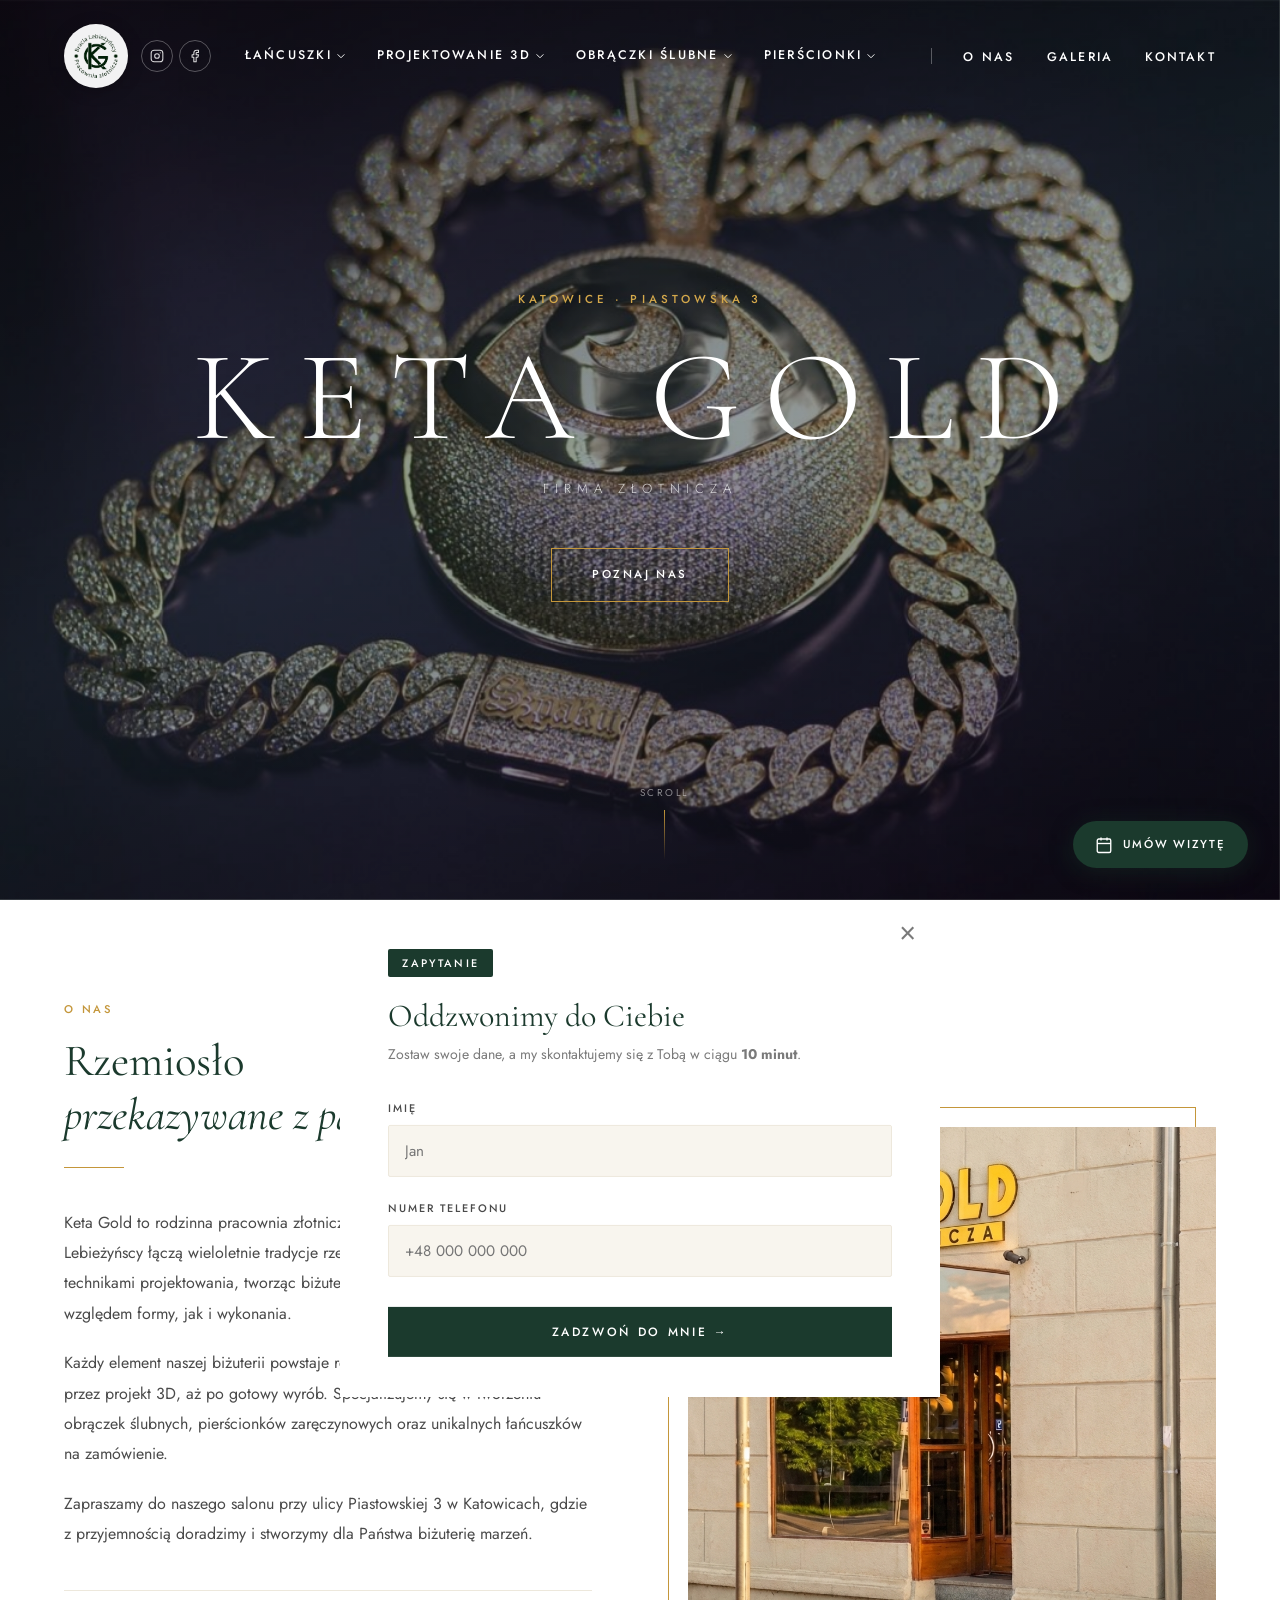
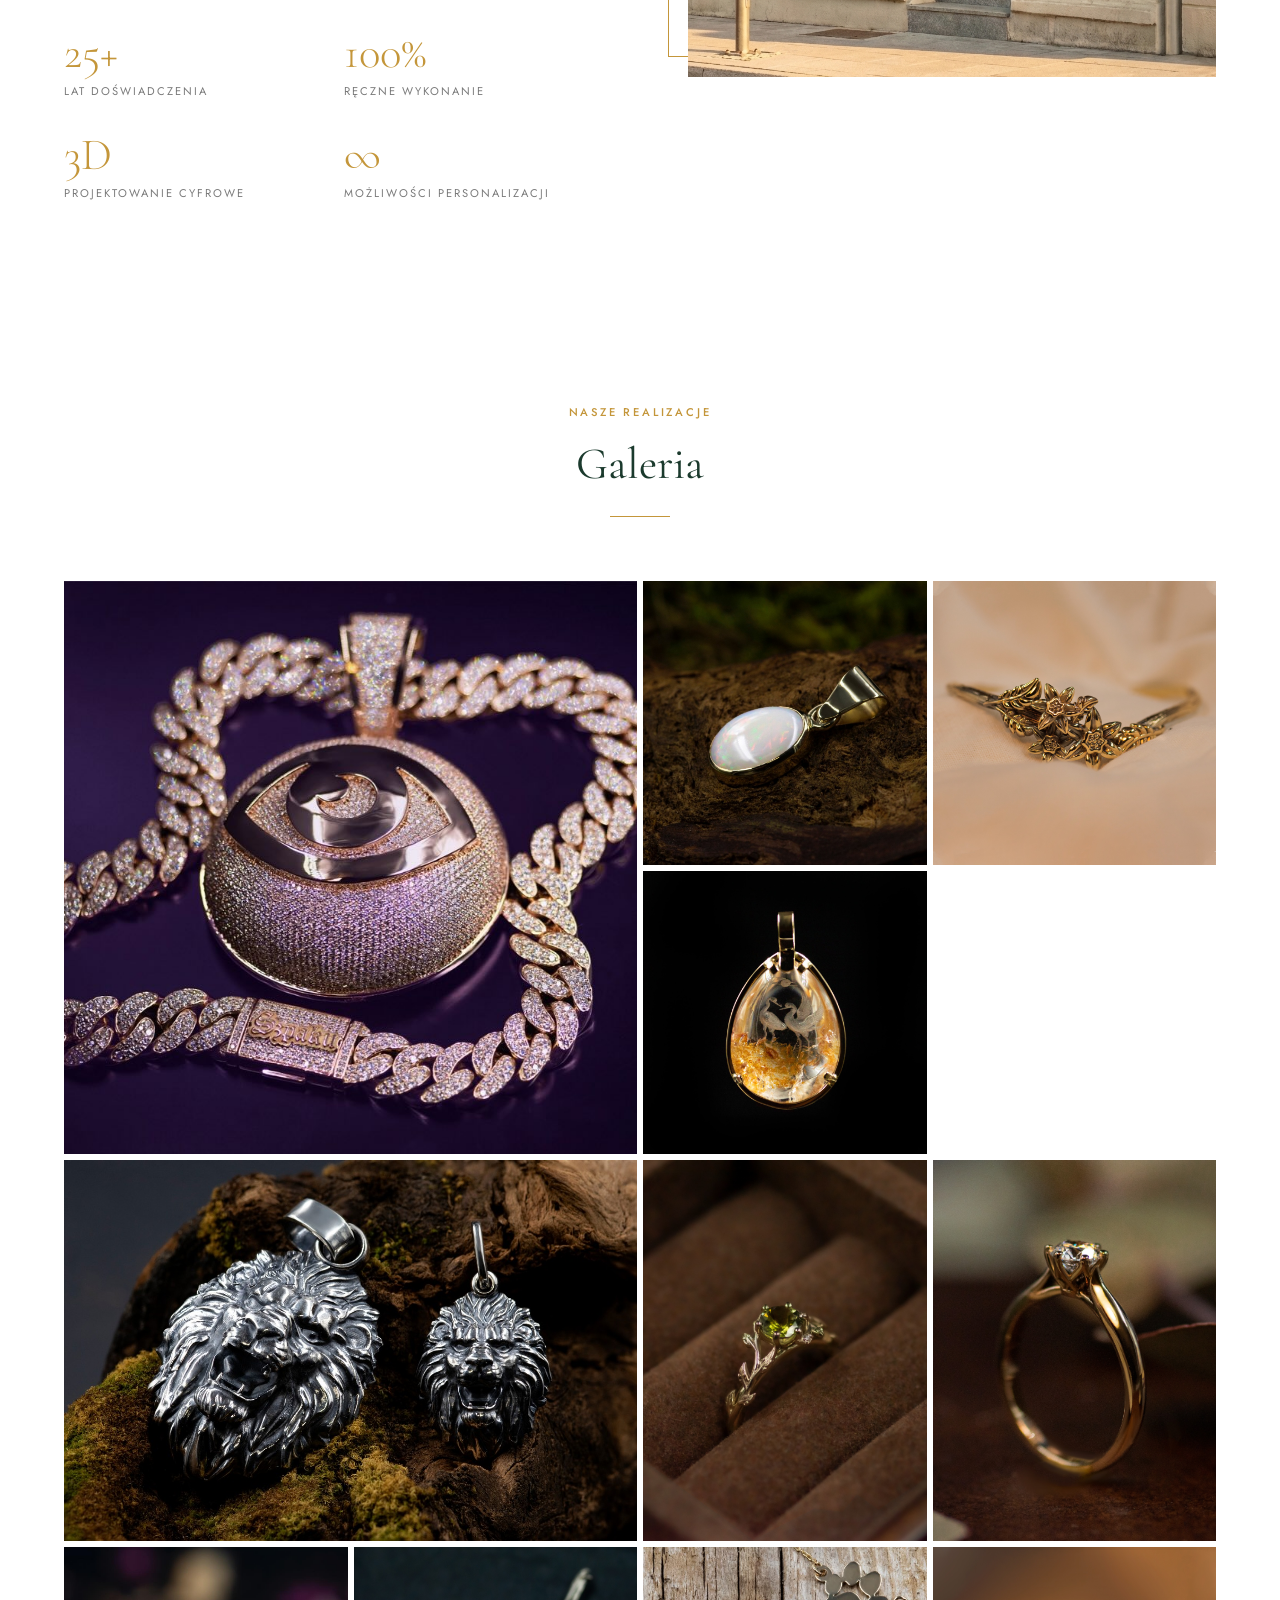
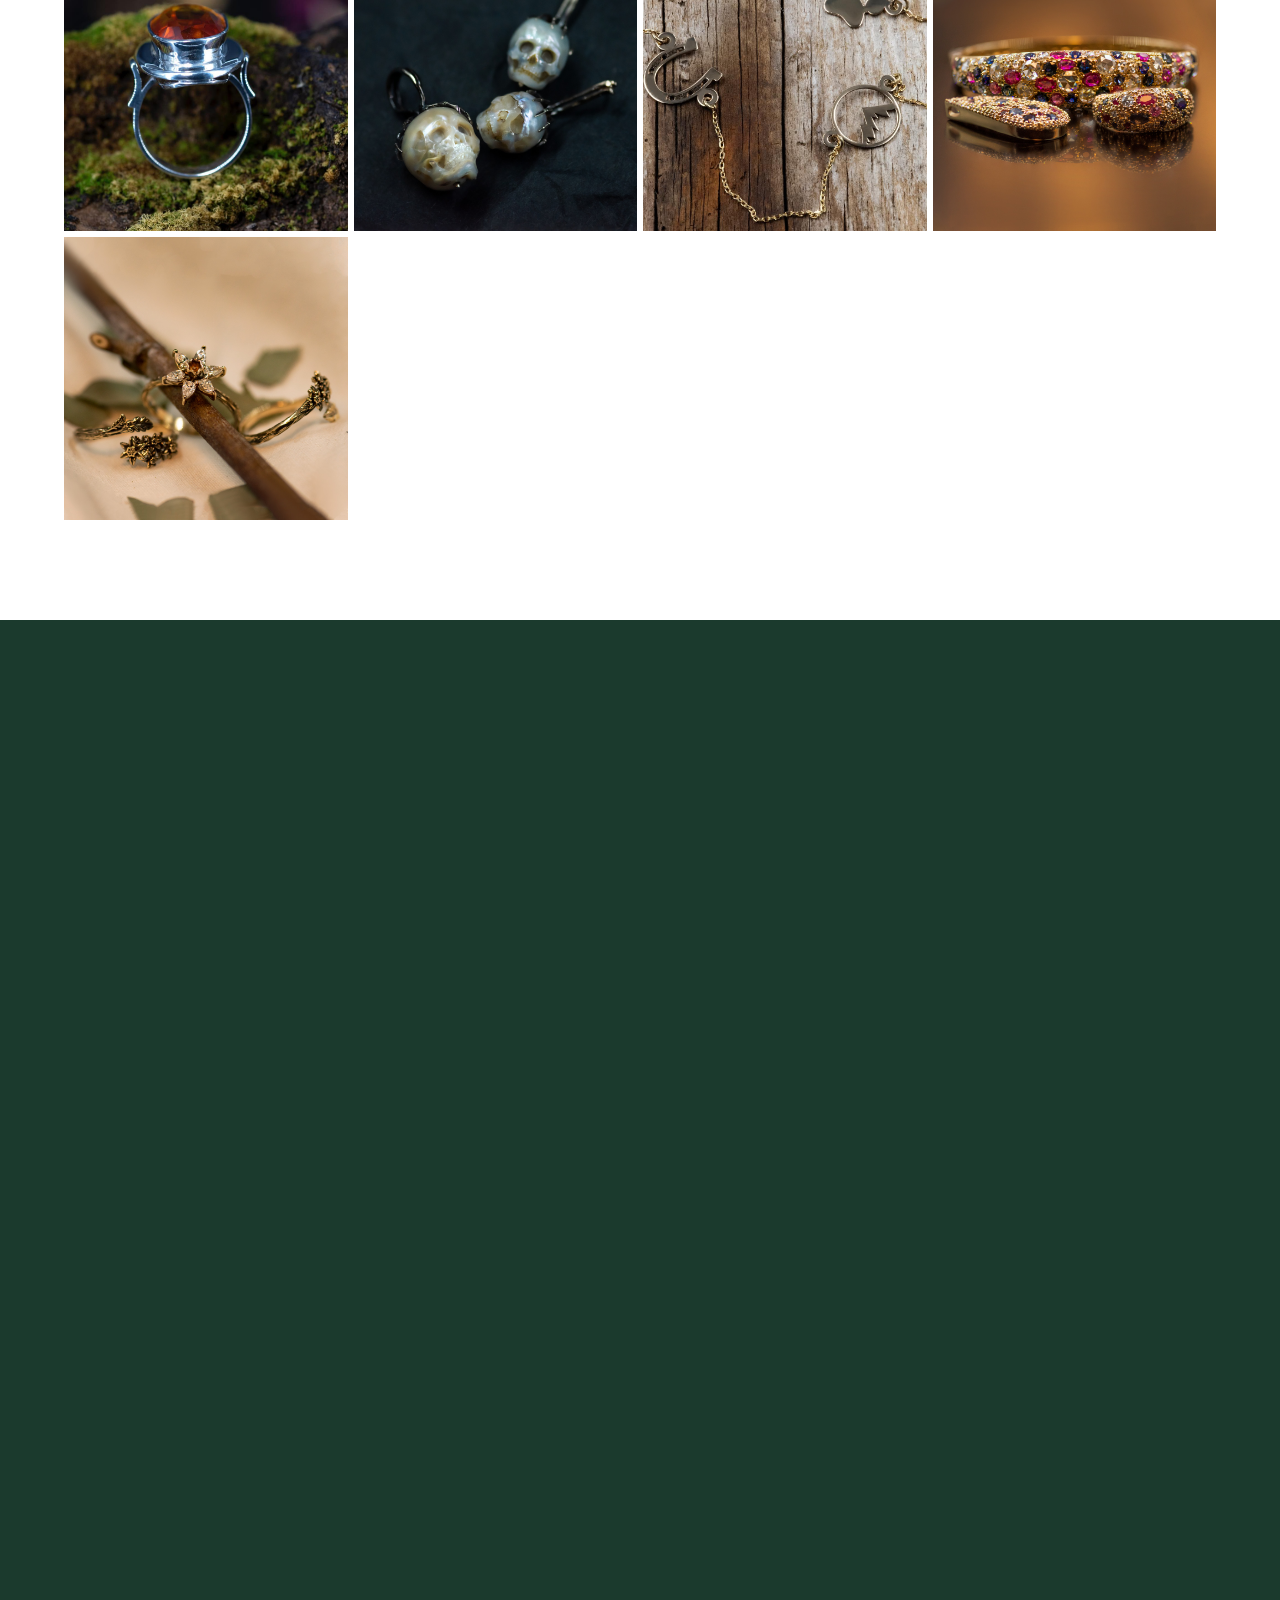
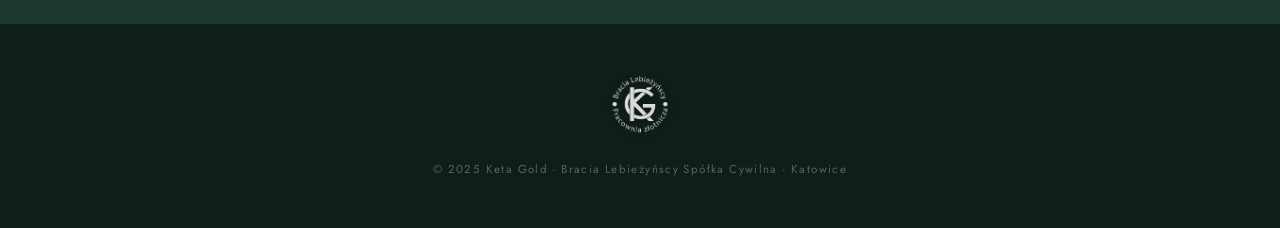
==== commit 0f2f9c82: "Remove Google Reviews, preloader and custom cursor" ====
--- a/index.html
+++ b/index.html
@@ -21,19 +21,7 @@
 </head>
 <body>
 
-  <!-- ========================
-       PRELOADER
-       ======================== -->
-  <div class="preloader" id="preloader">
-    <div class="preloader__inner">
-      <img src="images/logo.png" alt="Keta Gold" class="preloader__logo" />
-      <div class="preloader__bar"><div class="preloader__fill"></div></div>
-    </div>
-  </div>
-
-  <!-- Custom cursor -->
-  <div class="cursor-ring" id="cursorRing"></div>
-  <div class="cursor-dot" id="cursorDot"></div>
+
 
   <!-- ========================
        NAVIGATION
@@ -325,70 +313,6 @@
     </div>
   </section>
 
-  <!-- ========================
-       GOOGLE REVIEWS
-       ======================== -->
-  <section class="reviews" id="opinie">
-    <div class="container">
-      <div class="reviews__header">
-        <span class="section-label reveal">Co mówią klienci</span>
-        <h2 class="section-title reveal reveal-delay-1">Opinie</h2>
-        <div class="divider reveal reveal-delay-2"></div>
-        <div class="reviews__score reveal reveal-delay-2">
-          <div class="reviews__google-badge">
-            <svg viewBox="0 0 24 24" width="22" height="22"><path d="M22.56 12.25c0-.78-.07-1.53-.2-2.25H12v4.26h5.92c-.26 1.37-1.04 2.53-2.21 3.31v2.77h3.57c2.08-1.92 3.28-4.74 3.28-8.09z" fill="#4285F4"/><path d="M12 23c2.97 0 5.46-.98 7.28-2.66l-3.57-2.77c-.98.66-2.23 1.06-3.71 1.06-2.86 0-5.29-1.93-6.16-4.53H2.18v2.84C3.99 20.53 7.7 23 12 23z" fill="#34A853"/><path d="M5.84 14.09c-.22-.66-.35-1.36-.35-2.09s.13-1.43.35-2.09V7.07H2.18C1.43 8.55 1 10.22 1 12s.43 3.45 1.18 4.93l3.66-2.84z" fill="#FBBC05"/><path d="M12 5.38c1.62 0 3.06.56 4.21 1.64l3.15-3.15C17.45 2.09 14.97 1 12 1 7.7 1 3.99 3.47 2.18 7.07l3.66 2.84c.87-2.6 3.3-4.53 6.16-4.53z" fill="#EA4335"/></svg>
-            <div>
-              <span class="reviews__rating-num">5.0</span>
-              <div class="reviews__stars">★★★★★</div>
-              <span class="reviews__count">Ocena w Google</span>
-            </div>
-          </div>
-          <a href="https://www.google.com/maps/place/Keta+Gold/@50.2613,19.0238,17z" target="_blank" rel="noopener" class="reviews__all-link">Zobacz wszystkie opinie →</a>
-        </div>
-      </div>
-
-      <div class="reviews__grid">
-
-        <div class="review-card reveal">
-          <div class="review-card__stars">★★★★★</div>
-          <p class="review-card__text">"Zamawiałam obrączki ślubne – efekt przeszedł oczekiwania. Panowie są niezwykle profesjonalni, doradzili w każdym szczególe. Pierścionki wyglądają obłędnie."</p>
-          <div class="review-card__author">
-            <div class="review-card__avatar">K</div>
-            <div>
-              <strong>Karolina W.</strong>
-              <span>Google · 2 miesiące temu</span>
-            </div>
-          </div>
-        </div>
-
-        <div class="review-card reveal reveal-delay-1">
-          <div class="review-card__stars">★★★★★</div>
-          <p class="review-card__text">"Zamówiłem wisiorek z grawerunkiem jako prezent. Praca jest absolutnie niesamowita – poziom detalu nie do wiary. Polecam z całego serca każdemu, kto szuka czegoś wyjątkowego."</p>
-          <div class="review-card__author">
-            <div class="review-card__avatar">M</div>
-            <div>
-              <strong>Marcin T.</strong>
-              <span>Google · 5 miesięcy temu</span>
-            </div>
-          </div>
-        </div>
-
-        <div class="review-card reveal reveal-delay-2">
-          <div class="review-card__stars">★★★★★</div>
-          <p class="review-card__text">"Perfekcja w każdym calu. Projekt 3D pierścionka zaręczynowego zrobili dokładnie tak jak sobie wymarzyłem. Szybka realizacja i przepiękne wykonanie. Narzeczona była zachwycona!"</p>
-          <div class="review-card__author">
-            <div class="review-card__avatar">P</div>
-            <div>
-              <strong>Piotr K.</strong>
-              <span>Google · 7 miesięcy temu</span>
-            </div>
-          </div>
-        </div>
-
-      </div>
-    </div>
-  </section>
-
   <!-- Calendly floating button -->
   <div class="calendly-fab" id="calendlyBtn">
     <svg viewBox="0 0 24 24" fill="none" stroke="currentColor" stroke-width="1.8">
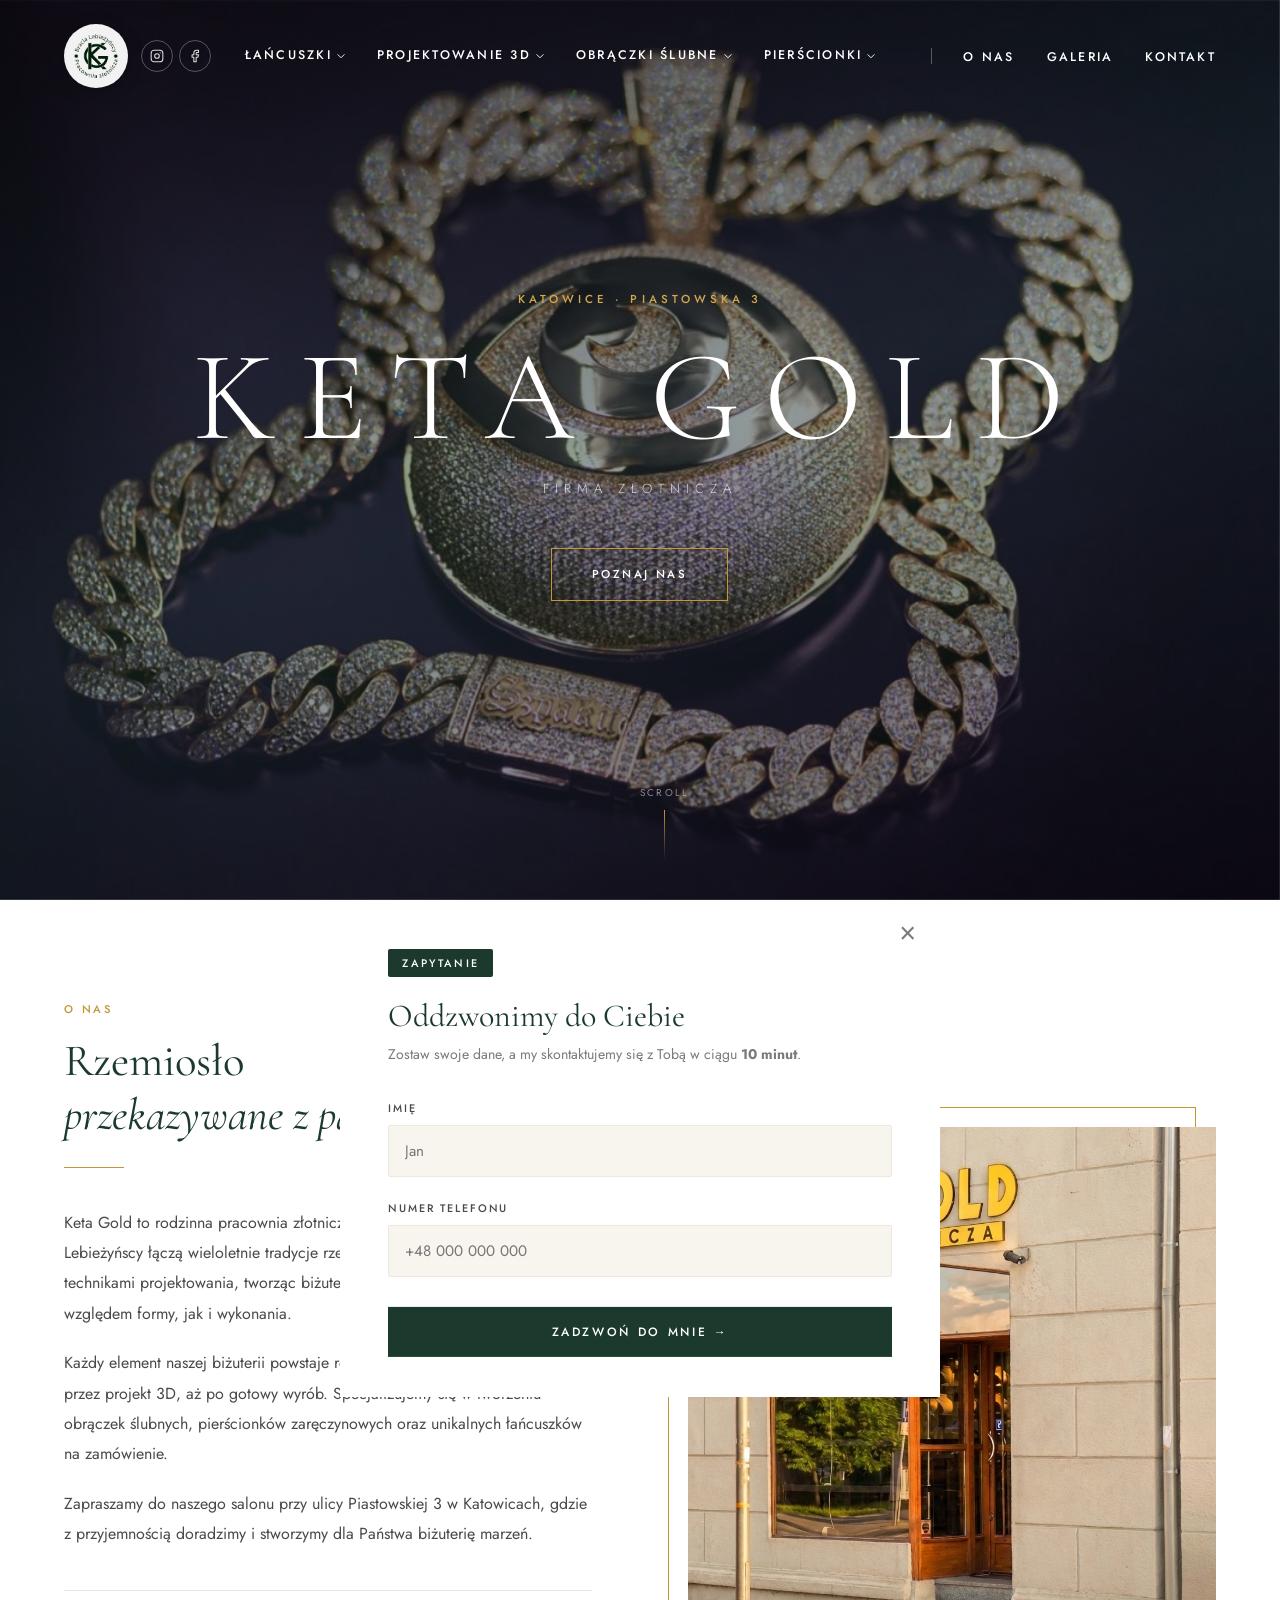
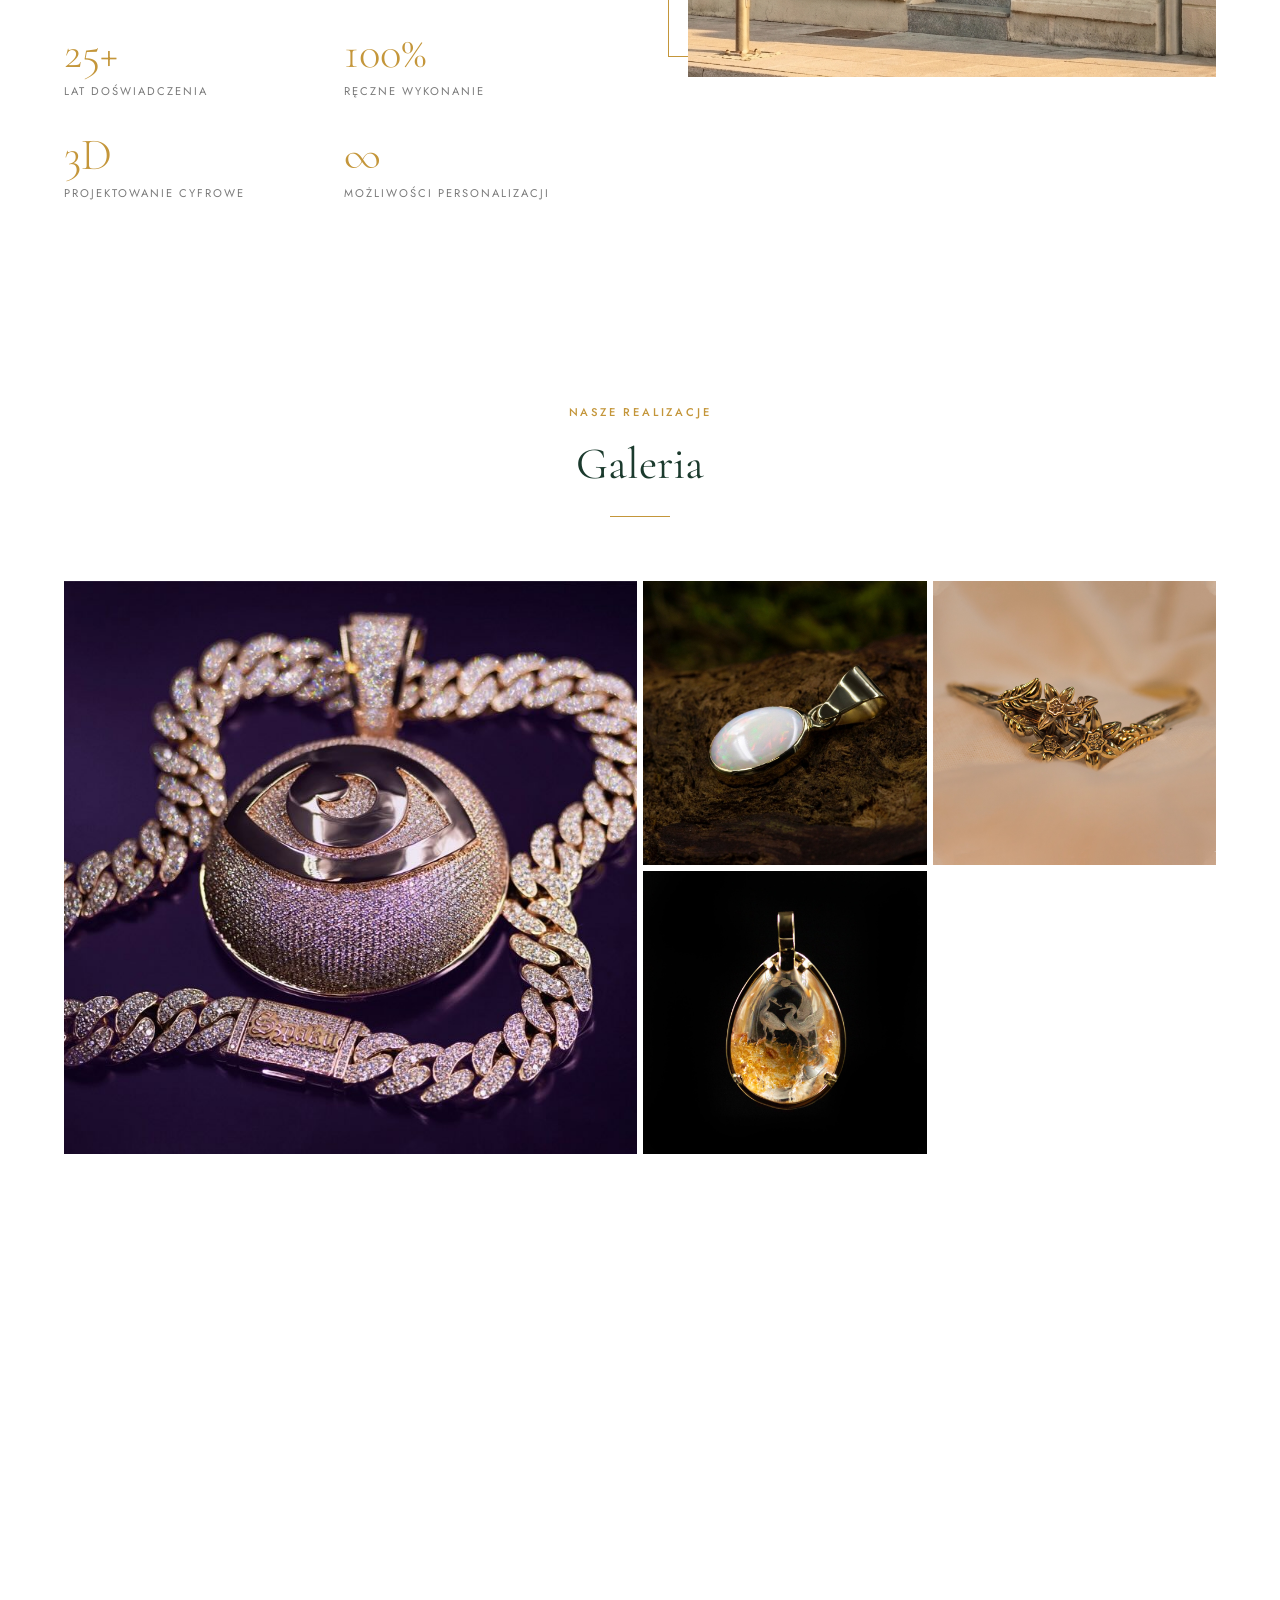
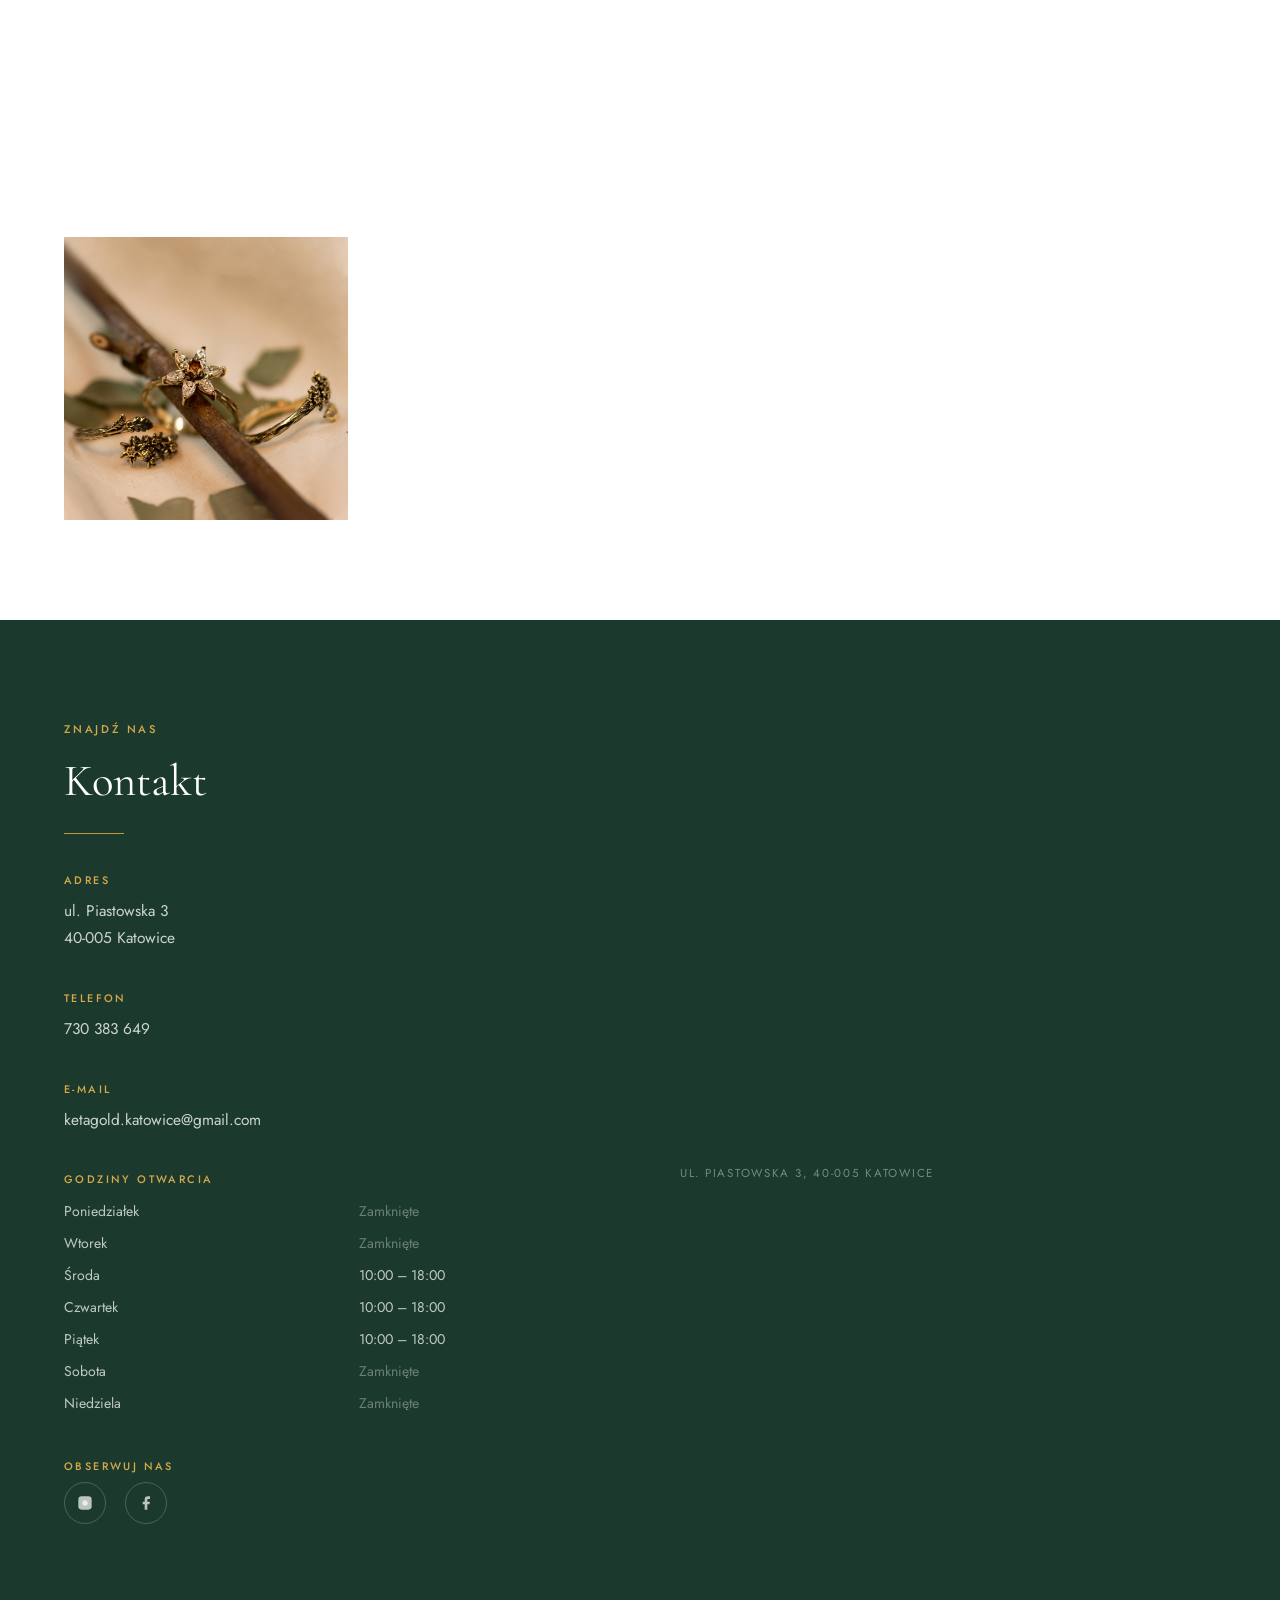
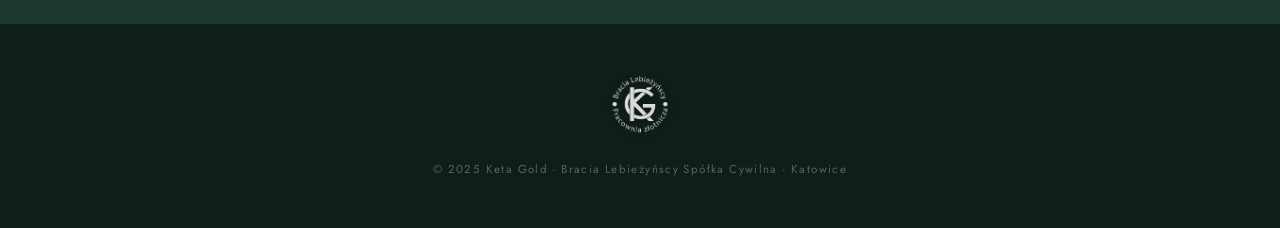
==== commit cb7502cc: "Remove Calendly button and widget" ====
--- a/index.html
+++ b/index.html
@@ -16,8 +16,6 @@
   <link href="https://fonts.googleapis.com/css2?family=Cormorant+Garamond:ital,wght@0,300;0,400;0,500;1,300;1,400&family=Jost:wght@300;400;500&display=swap" rel="stylesheet" />
 
   <link rel="stylesheet" href="css/style.css" />
-  <!-- Calendly -->
-  <link href="https://assets.calendly.com/assets/external/widget.css" rel="stylesheet"/>
 </head>
 <body>
 
@@ -313,16 +311,6 @@
     </div>
   </section>
 
-  <!-- Calendly floating button -->
-  <div class="calendly-fab" id="calendlyBtn">
-    <svg viewBox="0 0 24 24" fill="none" stroke="currentColor" stroke-width="1.8">
-      <rect x="3" y="4" width="18" height="18" rx="2"/>
-      <line x1="16" y1="2" x2="16" y2="6"/><line x1="8" y1="2" x2="8" y2="6"/>
-      <line x1="3" y1="10" x2="21" y2="10"/>
-      <path d="M8 14h.01M12 14h.01M16 14h.01M8 18h.01M12 18h.01"/>
-    </svg>
-    <span>Umów wizytę</span>
-  </div>
 
   <!-- ========================
        KONTAKT
@@ -500,7 +488,6 @@
     </div>
   </div>
 
-  <script src="https://assets.calendly.com/assets/external/widget.js" type="text/javascript" async></script>
-  <script src="js/main.js"></script>
+<script src="js/main.js"></script>
 </body>
 </html>
--- a/css/style.css
+++ b/css/style.css
@@ -1686,10 +1686,6 @@
 /* ===========================
    CUSTOM CURSOR
    =========================== */
-@media (pointer: fine) {
-  body { cursor: none; }
-  a, button, [data-product], .service-card, .gallery__item { cursor: none; }
-}
 
 .cursor-ring {
   position: fixed;
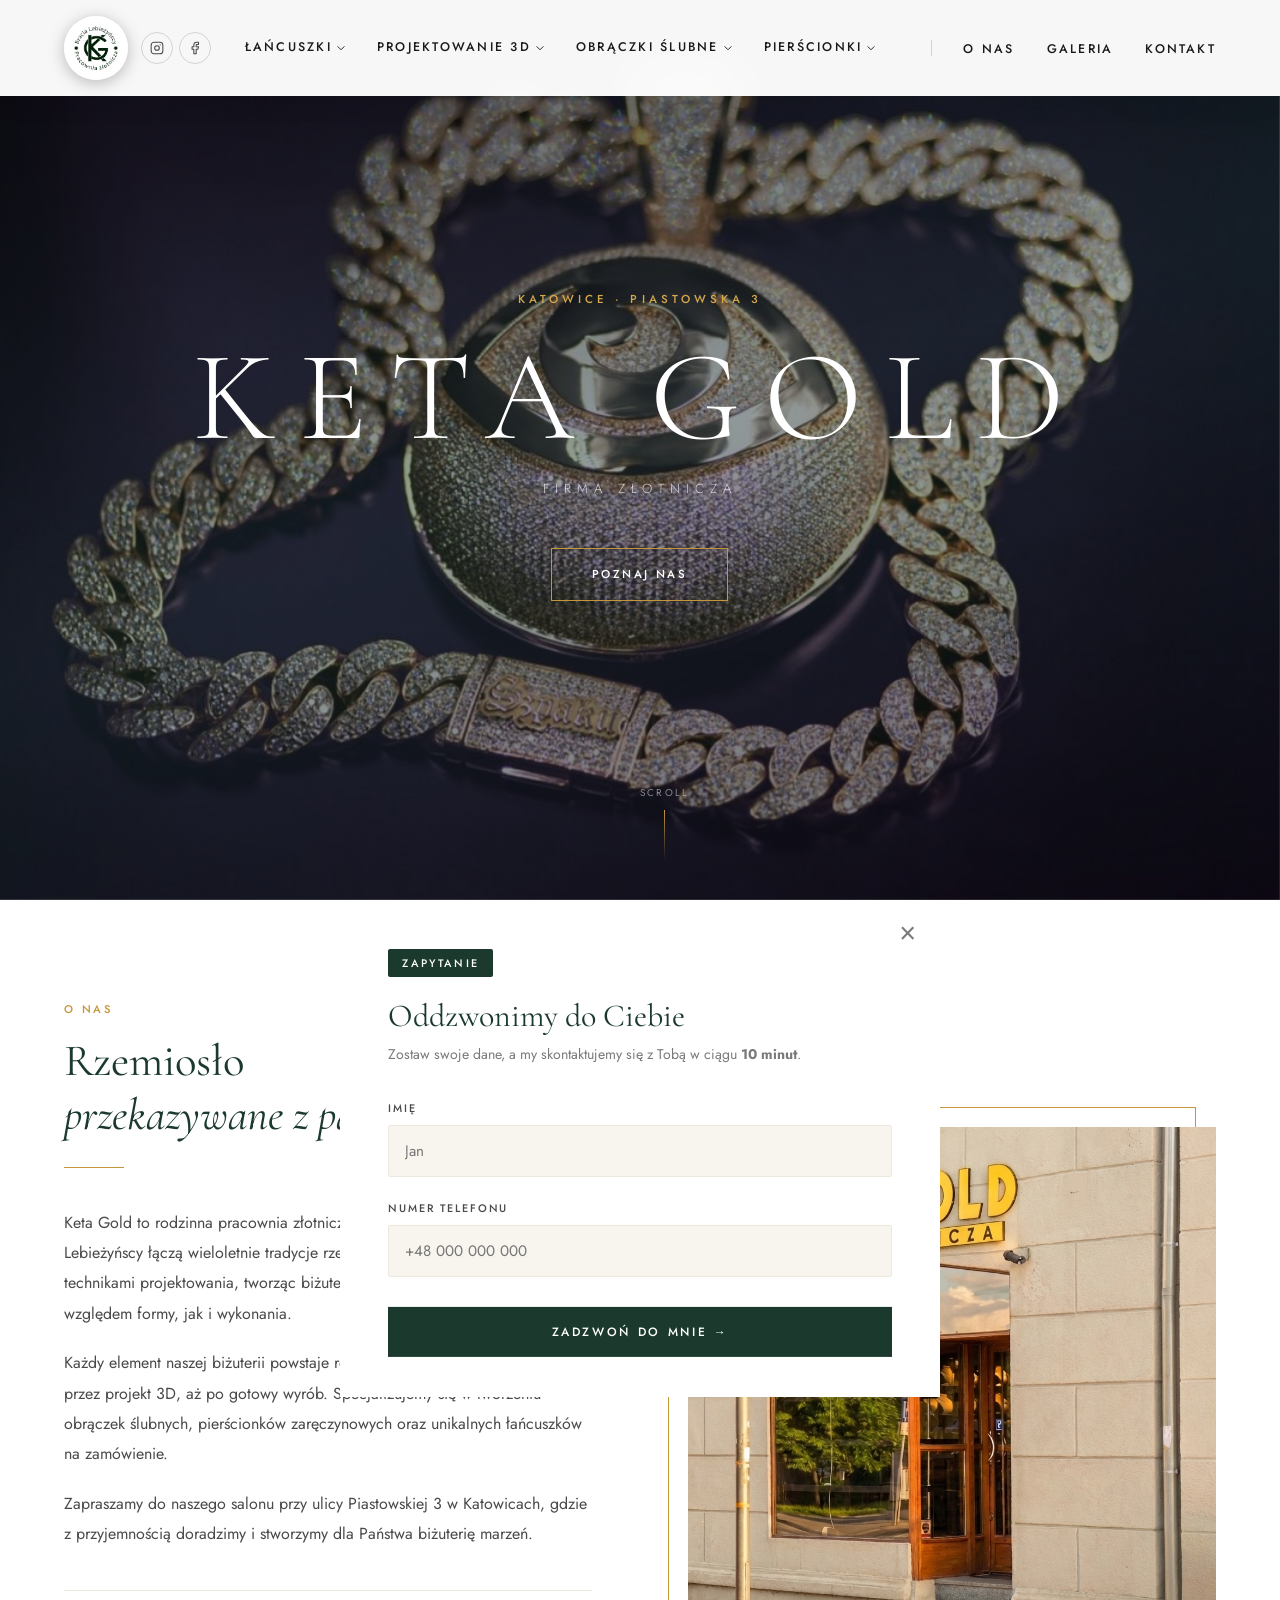
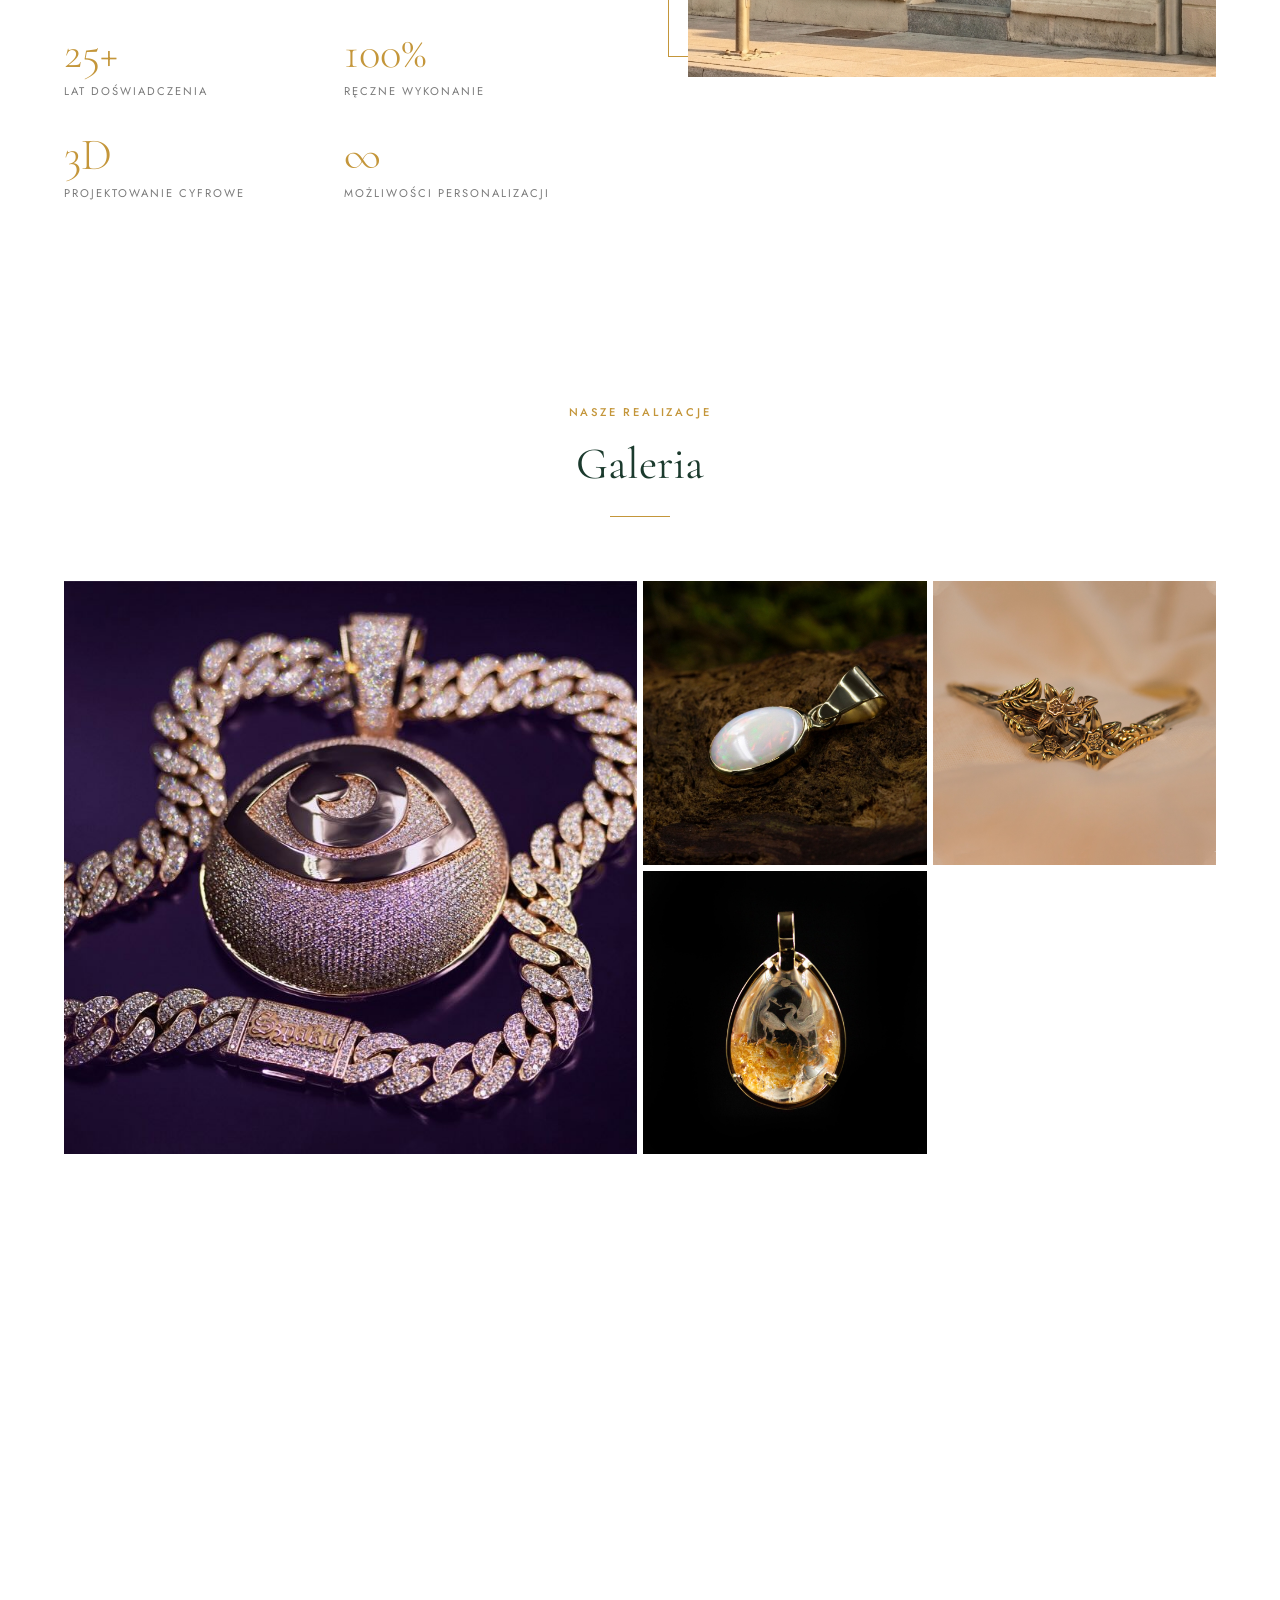
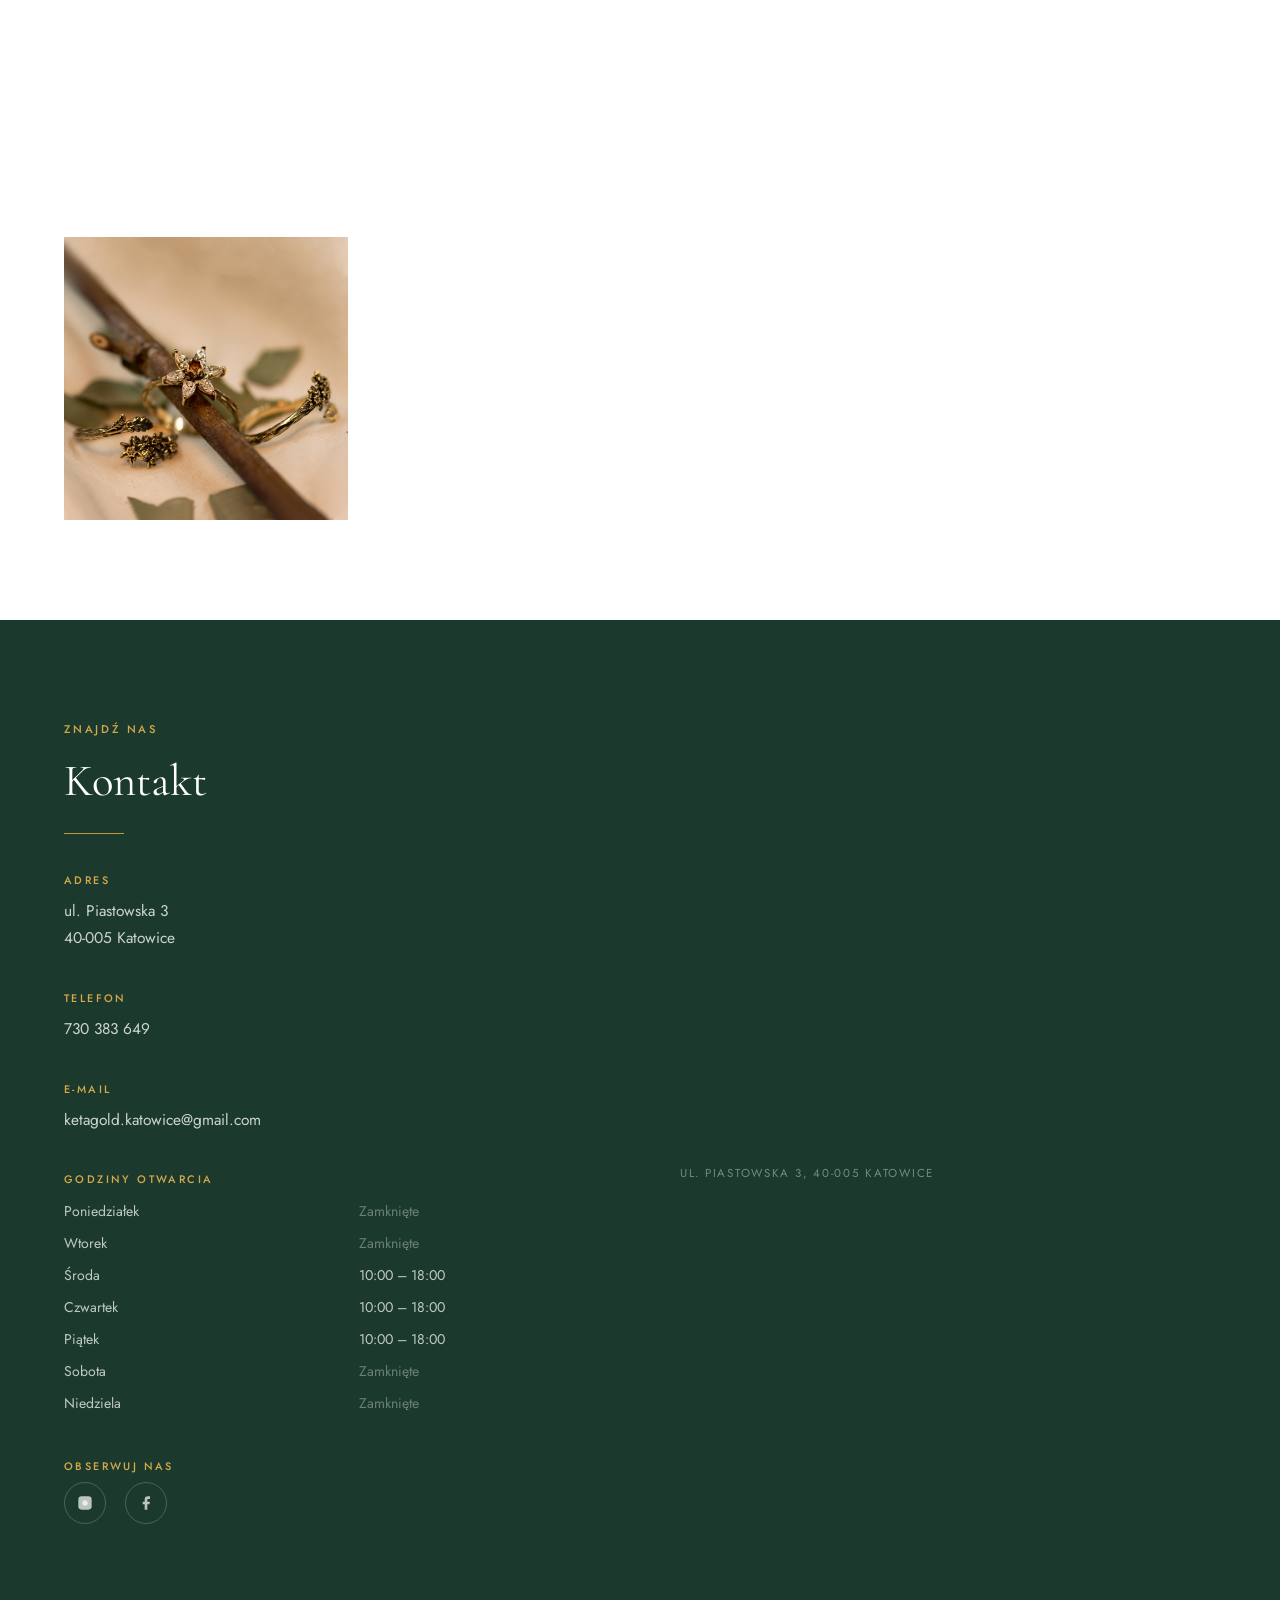
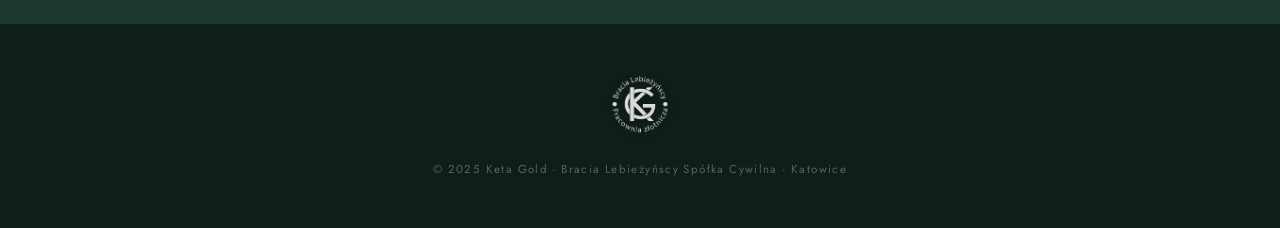
==== commit a35cffe0: "Dropdown on click + 4 service subpages with photo cards - Dropdown menus now open/close on click ins" ====
--- a/index.html
+++ b/index.html
@@ -97,40 +97,40 @@
           <li class="nav__has-dropdown">
             <span class="nav__dropdown-trigger">Łańcuszki <svg viewBox="0 0 12 8" fill="none"><path d="M1 1l5 5 5-5" stroke="currentColor" stroke-width="1.5" stroke-linecap="round"/></svg></span>
             <div class="nav__dropdown">
-              <a href="#" data-product="lancuszki-kubanie">Łańcuszki kubańskie</a>
-              <a href="#" data-product="lancuszki-zlote">Łańcuszki złote</a>
-              <a href="#" data-product="lancuszki-zawieszki">Zawieszki i wisiorki</a>
-              <a href="#" data-product="lancuszki-zamow">Na zamówienie</a>
+              <a href="lancuszki.html#lancuszki-kubanie">Łańcuszki kubańskie</a>
+              <a href="lancuszki.html#lancuszki-zlote">Łańcuszki złote</a>
+              <a href="lancuszki.html#lancuszki-zawieszki">Zawieszki i wisiorki</a>
+              <a href="lancuszki.html#lancuszki-zamow">Na zamówienie</a>
             </div>
           </li>
 
           <li class="nav__has-dropdown">
             <span class="nav__dropdown-trigger">Projektowanie 3D <svg viewBox="0 0 12 8" fill="none"><path d="M1 1l5 5 5-5" stroke="currentColor" stroke-width="1.5" stroke-linecap="round"/></svg></span>
             <div class="nav__dropdown">
-              <a href="#" data-product="3d-modelowanie">Modelowanie cyfrowe</a>
-              <a href="#" data-product="3d-odlew">Odlew jubilerski</a>
-              <a href="#" data-product="3d-grawerowanie">Grawerowanie</a>
-              <a href="#" data-product="3d-personalizowane">Projekty personalizowane</a>
+              <a href="projektowanie-3d.html#3d-modelowanie">Modelowanie cyfrowe</a>
+              <a href="projektowanie-3d.html#3d-odlew">Odlew jubilerski</a>
+              <a href="projektowanie-3d.html#3d-grawerowanie">Grawerowanie</a>
+              <a href="projektowanie-3d.html#3d-personalizowane">Projekty personalizowane</a>
             </div>
           </li>
 
           <li class="nav__has-dropdown">
             <span class="nav__dropdown-trigger">Obrączki ślubne <svg viewBox="0 0 12 8" fill="none"><path d="M1 1l5 5 5-5" stroke="currentColor" stroke-width="1.5" stroke-linecap="round"/></svg></span>
             <div class="nav__dropdown">
-              <a href="#" data-product="obr-zloto">Złoto żółte</a>
-              <a href="#" data-product="obr-biale">Białe złoto</a>
-              <a href="#" data-product="obr-rozowe">Różowe złoto</a>
-              <a href="#" data-product="obr-kamienie">Z kamieniami szlachetnymi</a>
+              <a href="obraczki.html#obr-zloto">Złoto żółte</a>
+              <a href="obraczki.html#obr-biale">Białe złoto</a>
+              <a href="obraczki.html#obr-rozowe">Różowe złoto</a>
+              <a href="obraczki.html#obr-kamienie">Z kamieniami szlachetnymi</a>
             </div>
           </li>
 
           <li class="nav__has-dropdown">
             <span class="nav__dropdown-trigger">Pierścionki <svg viewBox="0 0 12 8" fill="none"><path d="M1 1l5 5 5-5" stroke="currentColor" stroke-width="1.5" stroke-linecap="round"/></svg></span>
             <div class="nav__dropdown">
-              <a href="#" data-product="pier-soliter">Soliter</a>
-              <a href="#" data-product="pier-kolorowe">Z kamieniami kolorowymi</a>
-              <a href="#" data-product="pier-autorskie">Projekty autorskie</a>
-              <a href="#" data-product="pier-zamow">Na zamówienie</a>
+              <a href="pierscionki.html#pier-soliter">Soliter</a>
+              <a href="pierscionki.html#pier-kolorowe">Z kamieniami kolorowymi</a>
+              <a href="pierscionki.html#pier-autorskie">Projekty autorskie</a>
+              <a href="pierscionki.html#pier-zamow">Na zamówienie</a>
             </div>
           </li>
 
--- a/css/style.css
+++ b/css/style.css
@@ -116,15 +116,15 @@
   left: 0;
   width: 100%;
   z-index: 1000;
-  padding: 1.5rem 0;
-  transition: var(--transition);
-}
-
-.nav.scrolled {
+  padding: 1rem 0;
   background: rgba(255,255,255,0.97);
   backdrop-filter: blur(12px);
-  padding: 1rem 0;
   box-shadow: 0 2px 30px rgba(0,0,0,0.07);
+  transition: var(--transition);
+}
+
+.nav.scrolled {
+  padding: 0.8rem 0;
 }
 
 .nav__inner {
@@ -163,11 +163,6 @@
   transform: translateY(-50%);
   width: 1px;
   height: 16px;
-  background: rgba(255,255,255,0.3);
-  transition: background 0.4s;
-}
-
-.nav.scrolled .nav__group--links::before {
   background: rgba(0,0,0,0.15);
 }
 
@@ -216,7 +211,7 @@
   font-weight: 500;
   letter-spacing: 0.18em;
   text-transform: uppercase;
-  color: var(--white);
+  color: var(--text-dark);
   transition: var(--transition);
   position: relative;
 }
@@ -239,18 +234,8 @@
   width: 100%;
 }
 
-.nav.scrolled .nav__group--links a,
-.nav.scrolled .nav__links a {
-  color: var(--text-dark);
-}
-
 .nav__group--links a:hover,
 .nav__links a:hover {
-  color: var(--gold-light);
-}
-
-.nav.scrolled .nav__group--links a:hover,
-.nav.scrolled .nav__links a:hover {
   color: var(--gold);
 }
 
@@ -269,12 +254,8 @@
   display: block;
   width: 26px;
   height: 1.5px;
-  background: var(--white);
+  background: var(--text-dark);
   transition: var(--transition);
-}
-
-.nav.scrolled .nav__hamburger span {
-  background: var(--text-dark);
 }
 
 .nav__hamburger.open span:nth-child(1) { transform: rotate(45deg) translate(5px, 5px); }
@@ -1054,8 +1035,8 @@
   justify-content: center;
   width: 32px;
   height: 32px;
-  color: rgba(255,255,255,0.85);
-  border: 1px solid rgba(255,255,255,0.3);
+  color: var(--text-mid);
+  border: 1px solid rgba(0,0,0,0.15);
   border-radius: 50%;
   transition: var(--transition);
 }
@@ -1063,11 +1044,6 @@
 .nav__social-icon svg {
   width: 14px;
   height: 14px;
-}
-
-.nav.scrolled .nav__social-icon {
-  color: var(--text-mid);
-  border-color: rgba(0,0,0,0.15);
 }
 
 .nav__social-icon:hover,
@@ -1189,19 +1165,15 @@
   display: flex;
   align-items: center;
   gap: 5px;
-  cursor: default;
+  cursor: pointer;
   font-family: var(--font-body);
   font-size: 0.78rem;
   font-weight: 500;
   letter-spacing: 0.18em;
   text-transform: uppercase;
-  color: var(--white);
+  color: var(--text-dark);
   transition: var(--transition);
   white-space: nowrap;
-}
-
-.nav.scrolled .nav__dropdown-trigger {
-  color: var(--text-dark);
 }
 
 .nav__dropdown-trigger svg {
@@ -1211,30 +1183,13 @@
   flex-shrink: 0;
 }
 
-.nav__has-dropdown:hover .nav__dropdown-trigger svg {
+.nav__has-dropdown.open .nav__dropdown-trigger svg {
   transform: rotate(180deg);
 }
 
-.nav__has-dropdown:hover .nav__dropdown-trigger,
-.nav.scrolled .nav__has-dropdown:hover .nav__dropdown-trigger,
-.nav__dropdown:hover ~ .nav__dropdown-trigger {
+.nav__has-dropdown.open .nav__dropdown-trigger,
+.nav.scrolled .nav__has-dropdown.open .nav__dropdown-trigger {
   color: var(--gold);
-}
-
-/* Invisible bridge fills the gap so hover doesn't break */
-.nav__has-dropdown::after {
-  content: '';
-  position: absolute;
-  top: 100%;
-  left: -20px;
-  right: -20px;
-  height: 16px;
-  background: transparent;
-  display: none;
-}
-
-.nav__has-dropdown:hover::after {
-  display: block;
 }
 
 .nav__dropdown {
@@ -1263,9 +1218,7 @@
   border-top: none;
 }
 
-/* Keep dropdown open while hovering it */
-.nav__has-dropdown:hover .nav__dropdown,
-.nav__dropdown:hover {
+.nav__has-dropdown.open .nav__dropdown {
   opacity: 1;
   pointer-events: all;
   transform: translateX(-50%) translateY(0);
@@ -1942,3 +1895,253 @@
   .calendly-fab span { display: none; }
   .calendly-fab { padding: 0.9rem; border-radius: 50%; }
 }
+
+/* ===========================
+   SERVICE SUBPAGES
+   =========================== */
+
+.service-hero {
+  padding: 150px 0 70px;
+  background: var(--green-dark);
+  text-align: center;
+  position: relative;
+  overflow: hidden;
+}
+
+.service-hero::after {
+  content: '';
+  position: absolute;
+  bottom: 0;
+  left: 0;
+  right: 0;
+  height: 3px;
+  background: linear-gradient(90deg, transparent, var(--gold), transparent);
+}
+
+.service-hero .section-label {
+  color: var(--gold-light);
+  margin-bottom: 1.2rem;
+}
+
+.service-hero__title {
+  font-family: var(--font-heading);
+  font-size: clamp(2.8rem, 7vw, 5rem);
+  font-weight: 300;
+  letter-spacing: 0.12em;
+  color: var(--white);
+  margin-bottom: 1rem;
+}
+
+.service-hero__title em {
+  font-style: italic;
+  color: var(--gold-light);
+}
+
+.service-hero__sub {
+  font-family: var(--font-body);
+  font-size: 0.85rem;
+  font-weight: 300;
+  letter-spacing: 0.15em;
+  color: rgba(255,255,255,0.55);
+  text-transform: uppercase;
+}
+
+/* Back link */
+.service-back {
+  display: inline-flex;
+  align-items: center;
+  gap: 0.5rem;
+  font-size: 0.72rem;
+  font-weight: 500;
+  letter-spacing: 0.18em;
+  text-transform: uppercase;
+  color: rgba(255,255,255,0.55);
+  text-decoration: none;
+  margin-bottom: 2.5rem;
+  transition: color 0.3s;
+}
+
+.service-back:hover { color: var(--gold-light); }
+
+.service-back svg {
+  width: 14px;
+  height: 14px;
+  flex-shrink: 0;
+}
+
+/* Section wrap */
+.service-content {
+  background: var(--ivory);
+  padding: 80px 0 100px;
+}
+
+.service-product {
+  margin-bottom: 80px;
+}
+
+.service-product:last-child { margin-bottom: 0; }
+
+.service-product__header {
+  display: flex;
+  align-items: center;
+  gap: 1.5rem;
+  margin-bottom: 0.6rem;
+}
+
+.service-product__title {
+  font-family: var(--font-heading);
+  font-size: clamp(1.6rem, 3vw, 2.2rem);
+  font-weight: 400;
+  color: var(--green-dark);
+}
+
+.service-product__desc {
+  font-size: 0.9rem;
+  color: var(--text-mid);
+  max-width: 680px;
+  margin-bottom: 2.2rem;
+  line-height: 1.8;
+}
+
+/* Gold accent line */
+.service-product__line {
+  width: 40px;
+  height: 1px;
+  background: var(--gold);
+  margin-bottom: 2rem;
+}
+
+/* Photo grid */
+.photo-grid {
+  display: grid;
+  grid-template-columns: repeat(auto-fill, minmax(240px, 1fr));
+  gap: 1.4rem;
+}
+
+/* Single photo card (frame) */
+.photo-card {
+  background: var(--white);
+  border: 1px solid rgba(196, 150, 58, 0.2);
+  overflow: hidden;
+  transition: transform 0.45s cubic-bezier(0.25, 0.8, 0.25, 1),
+              box-shadow 0.45s cubic-bezier(0.25, 0.8, 0.25, 1),
+              border-color 0.45s ease;
+}
+
+.photo-card:hover {
+  transform: translateY(-8px);
+  box-shadow: 0 24px 70px rgba(196, 150, 58, 0.18);
+  border-color: var(--gold);
+}
+
+.photo-card__img-wrap {
+  position: relative;
+  overflow: hidden;
+  aspect-ratio: 4/5;
+}
+
+.photo-card__img-wrap img {
+  width: 100%;
+  height: 100%;
+  object-fit: cover;
+  transition: transform 0.7s cubic-bezier(0.25, 0.8, 0.25, 1);
+  display: block;
+}
+
+.photo-card:hover .photo-card__img-wrap img {
+  transform: scale(1.06);
+}
+
+/* Name overlay — slides up on hover */
+.photo-card__overlay {
+  position: absolute;
+  bottom: 0;
+  left: 0;
+  right: 0;
+  padding: 2.5rem 1.2rem 1.2rem;
+  background: linear-gradient(to top, rgba(27, 58, 45, 0.92) 0%, transparent 100%);
+  transform: translateY(100%);
+  transition: transform 0.4s cubic-bezier(0.25, 0.8, 0.25, 1);
+}
+
+.photo-card:hover .photo-card__overlay {
+  transform: translateY(0);
+}
+
+.photo-card__name {
+  font-family: var(--font-heading);
+  font-size: 1.05rem;
+  font-weight: 400;
+  color: var(--white);
+  letter-spacing: 0.04em;
+  line-height: 1.3;
+}
+
+/* Call button — always visible below image */
+.photo-card__footer {
+  padding: 0.9rem 1.2rem;
+  background: var(--white);
+  display: flex;
+  align-items: center;
+  justify-content: space-between;
+  gap: 1rem;
+  border-top: 1px solid rgba(196, 150, 58, 0.15);
+  transition: background 0.3s;
+}
+
+.photo-card:hover .photo-card__footer {
+  background: var(--ivory);
+}
+
+.photo-card__label {
+  font-size: 0.7rem;
+  font-weight: 500;
+  letter-spacing: 0.14em;
+  text-transform: uppercase;
+  color: var(--text-light);
+  white-space: nowrap;
+  overflow: hidden;
+  text-overflow: ellipsis;
+}
+
+.photo-card__call {
+  display: inline-flex;
+  align-items: center;
+  gap: 0.45rem;
+  padding: 0.5rem 1.1rem;
+  background: var(--green-dark);
+  color: var(--white);
+  font-family: var(--font-body);
+  font-size: 0.68rem;
+  font-weight: 500;
+  letter-spacing: 0.2em;
+  text-transform: uppercase;
+  text-decoration: none;
+  border: none;
+  cursor: pointer;
+  white-space: nowrap;
+  transition: background 0.3s, transform 0.2s;
+  flex-shrink: 0;
+}
+
+.photo-card__call svg {
+  width: 11px;
+  height: 11px;
+  flex-shrink: 0;
+}
+
+.photo-card__call:hover {
+  background: var(--gold);
+  transform: scale(1.03);
+}
+
+/* Responsive */
+@media (max-width: 768px) {
+  .service-hero { padding: 120px 0 50px; }
+  .photo-grid { grid-template-columns: repeat(2, 1fr); gap: 0.8rem; }
+  .service-product__desc { font-size: 0.85rem; }
+}
+
+@media (max-width: 480px) {
+  .photo-grid { grid-template-columns: 1fr; }
+}
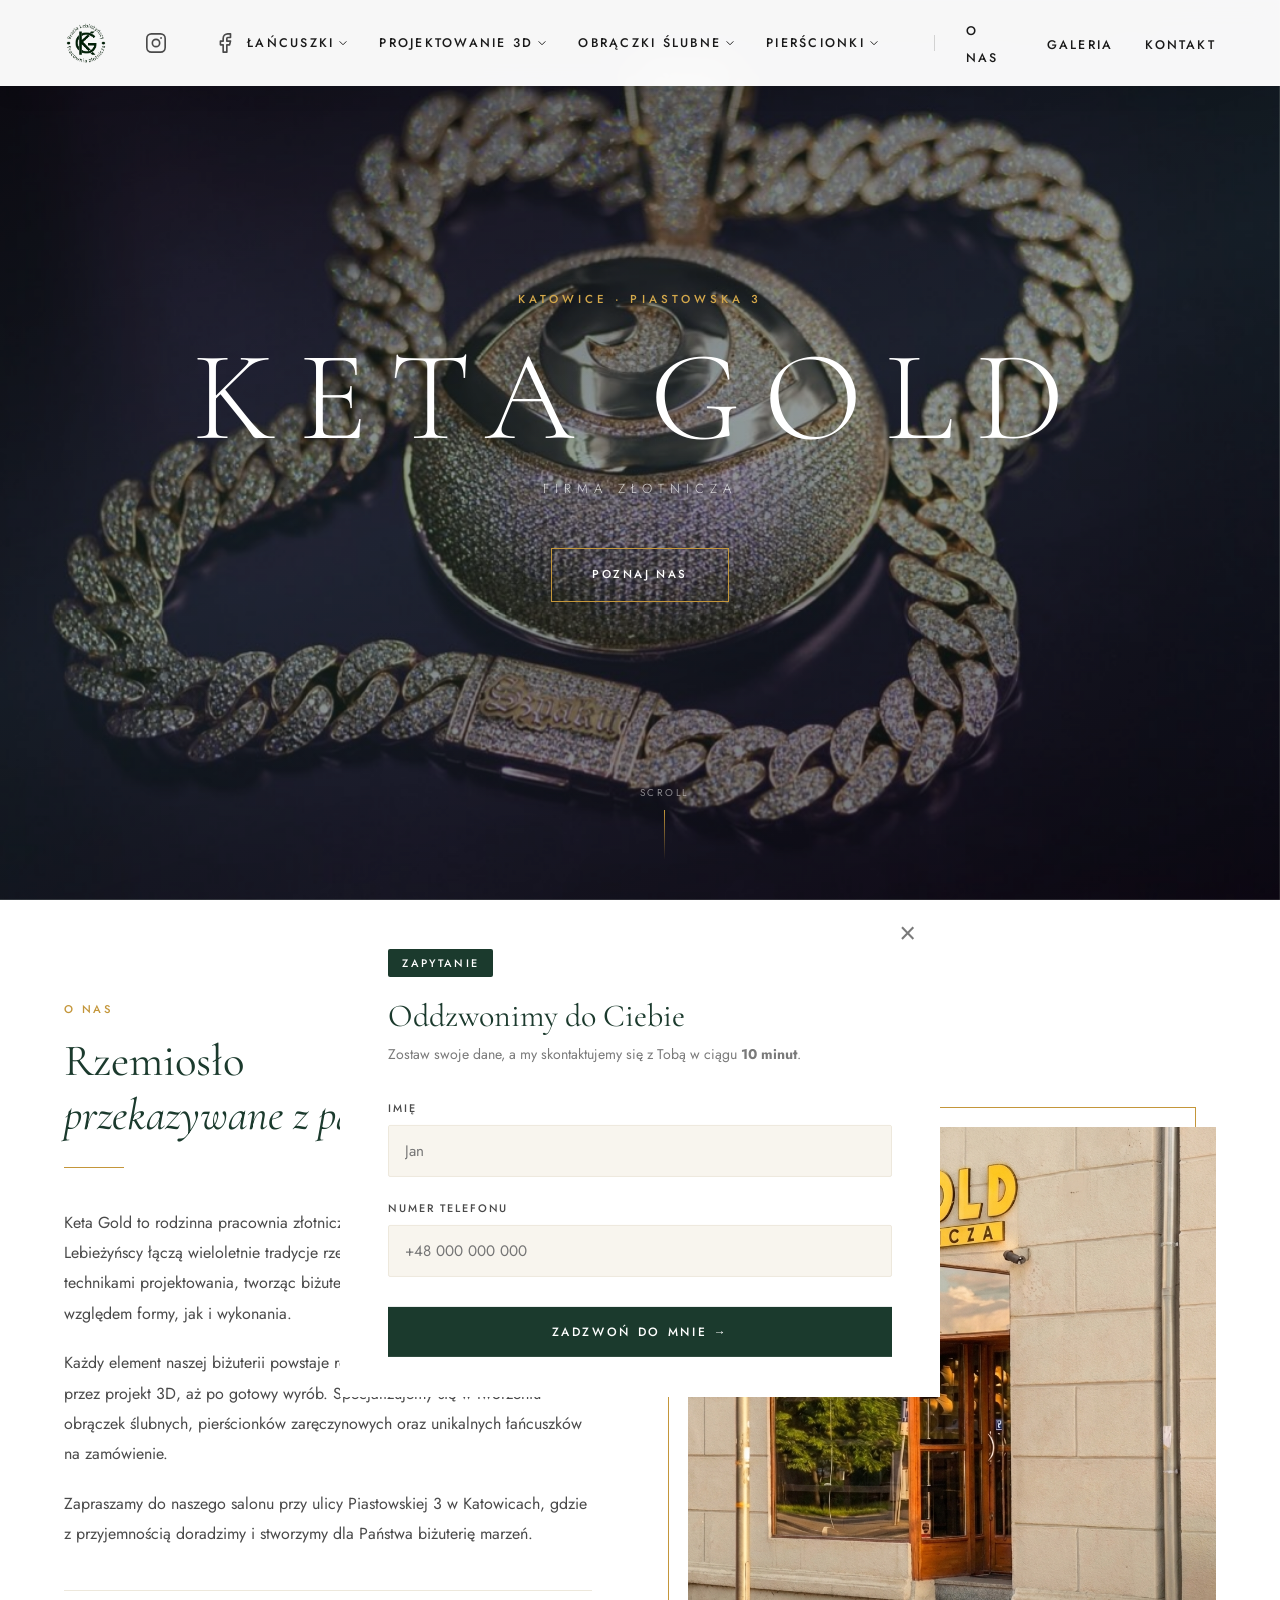
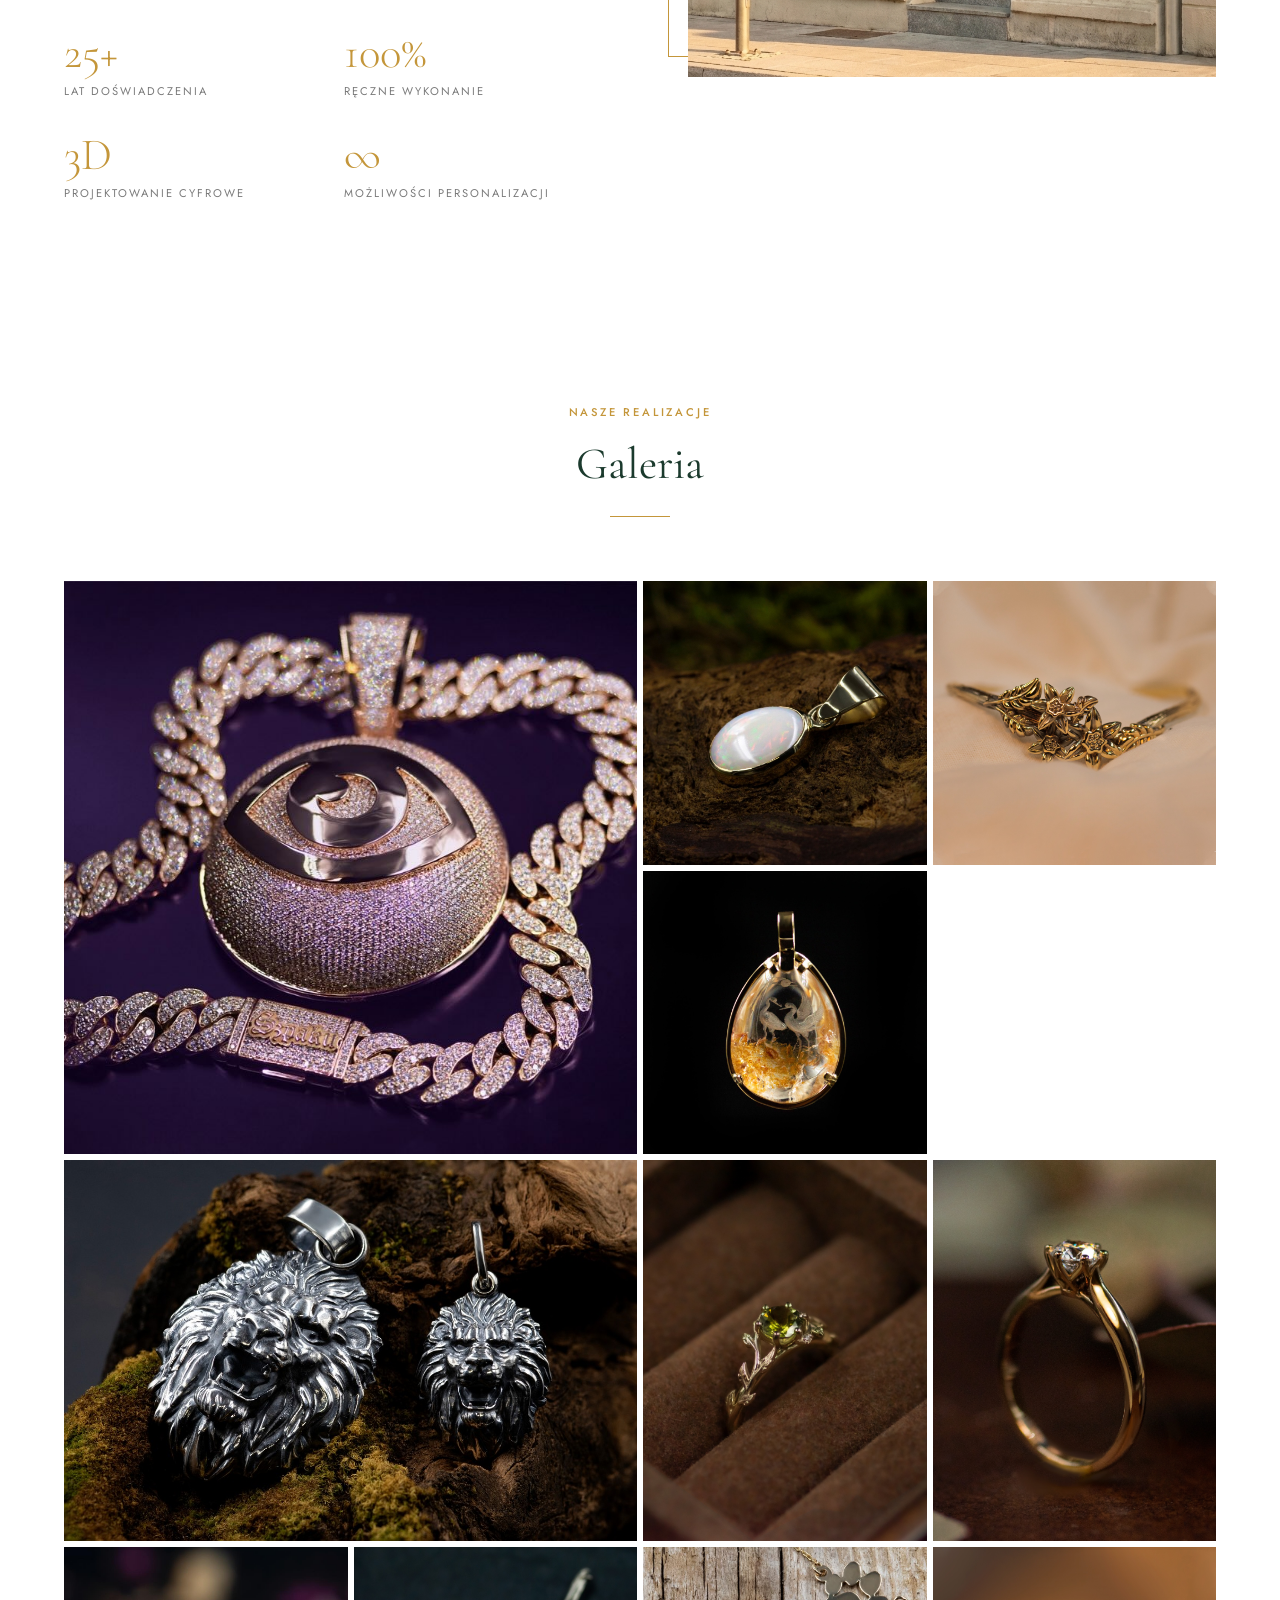
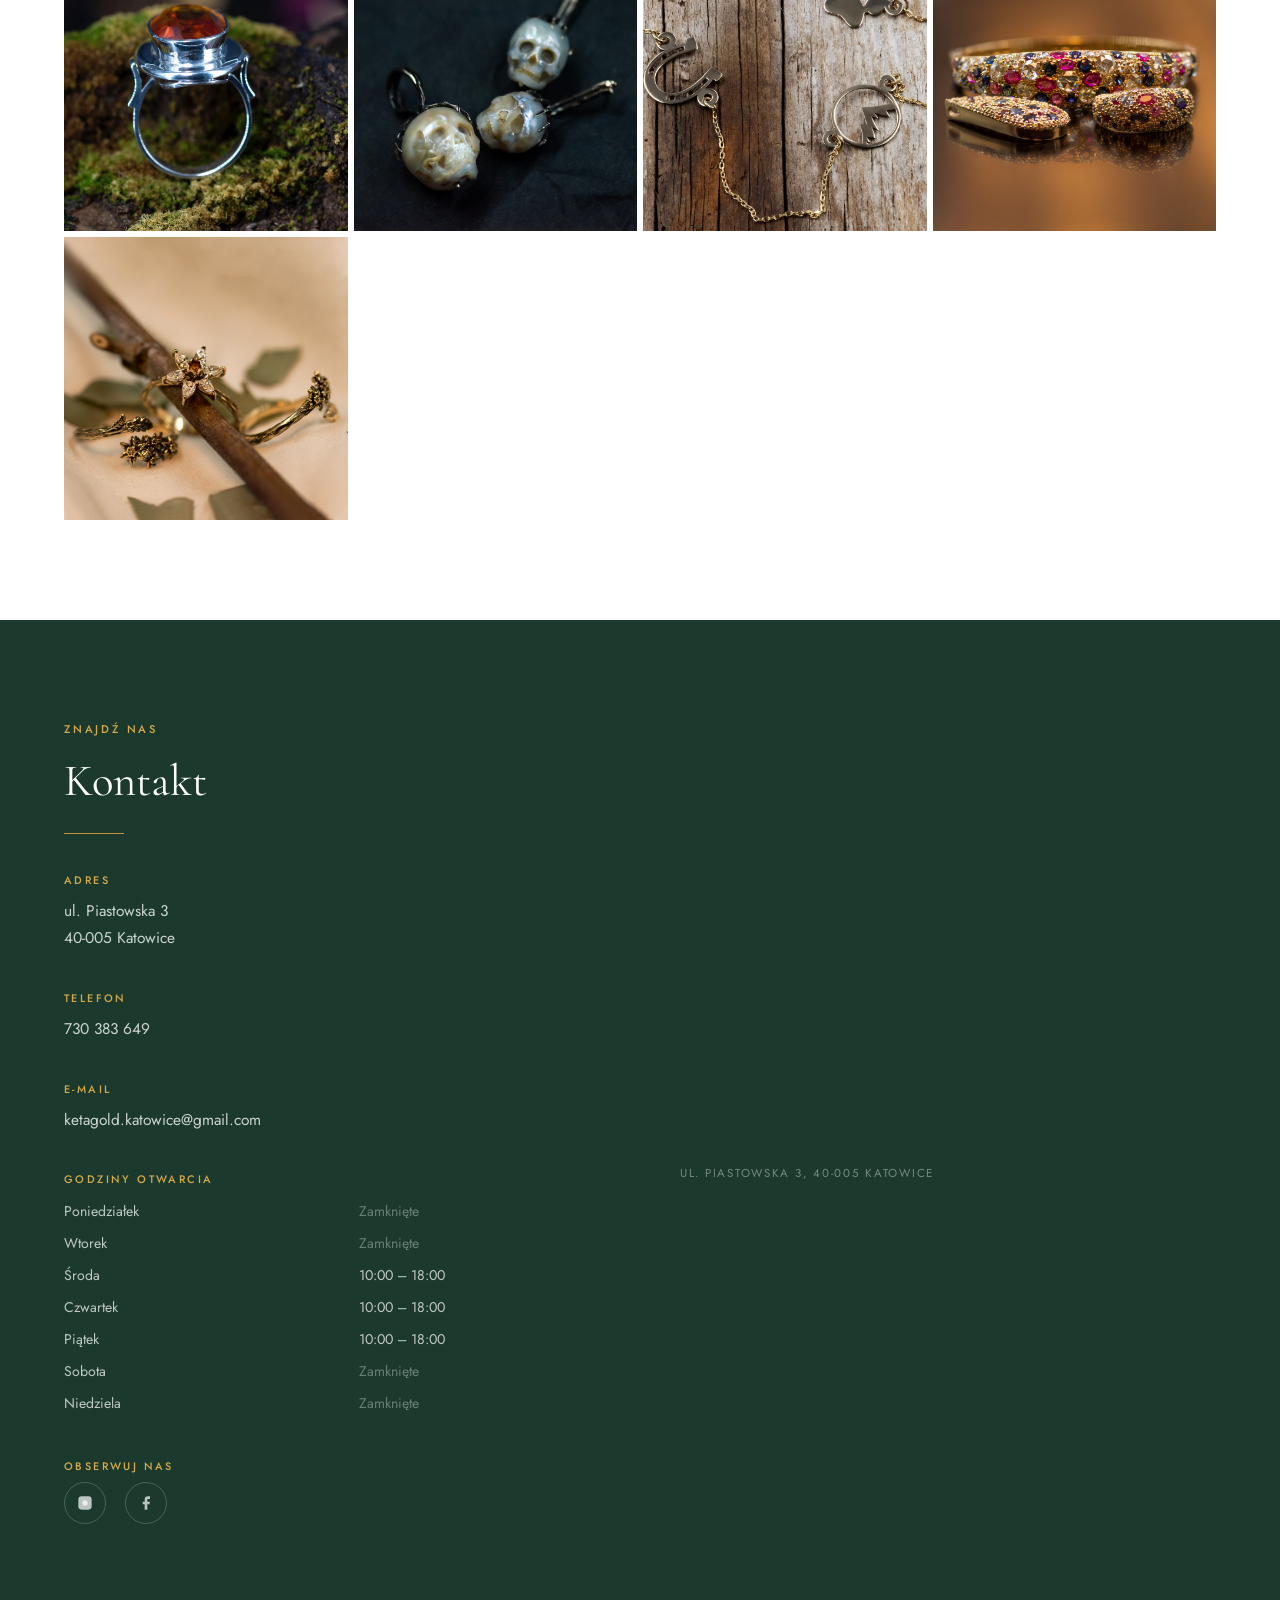
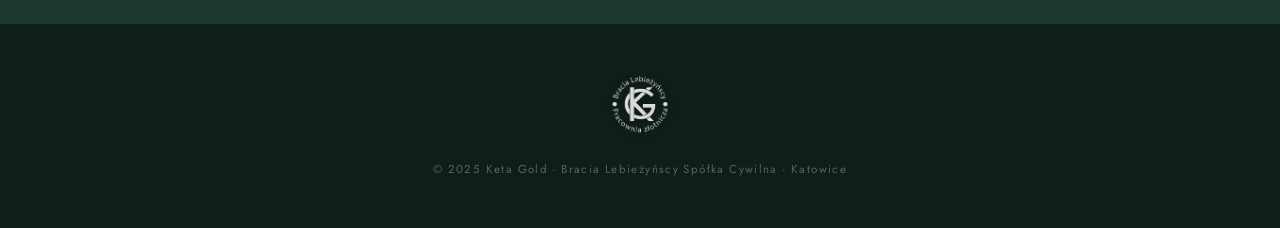
==== commit c11ce1c6: "Full mobile responsive overhaul - Hide desktop nav dropdowns on mobile (<=900px), show only logo + s" ====
--- a/index.html
+++ b/index.html
@@ -154,12 +154,15 @@
   <!-- Mobile Menu -->
   <nav class="nav__mobile" aria-hidden="true">
     <a href="#o-nas">O nas</a>
-    <a href="#" data-product="lancuszki-kubanie" class="mobile-product-link">Łańcuszki</a>
-    <a href="#" data-product="obr-zloto" class="mobile-product-link">Obrączki ślubne</a>
-    <a href="#" data-product="pier-soliter" class="mobile-product-link">Pierścionki</a>
-    <a href="#" data-product="3d-modelowanie" class="mobile-product-link">Projektowanie 3D</a>
+    <a href="lancuszki.html">Łańcuszki</a>
+    <a href="obraczki.html">Obrączki ślubne</a>
+    <a href="pierscionki.html">Pierścionki</a>
+    <a href="projektowanie-3d.html">Projektowanie 3D</a>
     <a href="#galeria">Galeria</a>
     <a href="#kontakt">Kontakt</a>
+    <div class="nav__mobile__contact">
+      <a href="tel:+48730383649">730 383 649</a>
+    </div>
   </nav>
 
   <!-- ========================
--- a/css/style.css
+++ b/css/style.css
@@ -167,35 +167,22 @@
 }
 
 .nav__logo {
-  background: rgba(255, 255, 255, 0.95);
-  border-radius: 50%;
-  width: 64px;
-  height: 64px;
-  display: flex;
-  align-items: center;
-  justify-content: center;
+  display: flex;
+  align-items: center;
   flex-shrink: 0;
-  box-shadow: 0 3px 16px rgba(0,0,0,0.25);
   transition: var(--transition);
 }
 
-.nav.scrolled .nav__logo {
-  width: 56px;
-  height: 56px;
-  box-shadow: 0 2px 10px rgba(0,0,0,0.12);
-}
-
 .nav__logo img {
-  height: 50px;
-  width: 50px;
-  object-fit: contain;
-  filter: none;
-  transition: var(--transition);
-}
-
-.nav.scrolled .nav__logo img {
   height: 44px;
   width: 44px;
+  object-fit: contain;
+  transition: var(--transition);
+}
+
+.nav.scrolled .nav__logo img {
+  height: 38px;
+  width: 38px;
 }
 
 .nav__links {
@@ -245,9 +232,11 @@
   flex-direction: column;
   gap: 5px;
   cursor: pointer;
-  padding: 4px;
+  padding: 8px;
   background: none;
   border: none;
+  position: relative;
+  z-index: 1200;
 }
 
 .nav__hamburger span {
@@ -264,40 +253,106 @@
 
 /* Mobile Menu */
 .nav__mobile {
-  display: none;
+  display: flex;
   position: fixed;
   top: 0;
-  left: 0;
+  right: 0;
   width: 100%;
+  max-width: 340px;
   height: 100vh;
   background: var(--green-dark);
-  z-index: 999;
+  z-index: 1100;
   flex-direction: column;
-  align-items: center;
-  justify-content: center;
-  gap: 2rem;
+  align-items: flex-start;
+  justify-content: flex-start;
+  padding: 6rem 2.5rem 3rem;
+  gap: 0;
+  overflow-y: auto;
+  transform: translateX(100%);
+  visibility: hidden;
+  transition: transform 0.5s cubic-bezier(0.32, 0.72, 0, 1),
+              visibility 0.5s;
+  box-shadow: -8px 0 60px rgba(0,0,0,0.35);
+}
+
+.nav__mobile.open {
+  transform: translateX(0);
+  visibility: visible;
+}
+
+/* Backdrop behind mobile drawer */
+.nav__mobile::before {
+  content: '';
+  position: fixed;
+  inset: 0;
+  right: 340px;
+  background: rgba(0,0,0,0.5);
   opacity: 0;
+  transition: opacity 0.5s ease;
   pointer-events: none;
-  transition: opacity 0.4s ease;
-}
-
-.nav__mobile.open {
-  display: flex;
+}
+
+.nav__mobile.open::before {
   opacity: 1;
-  pointer-events: all;
 }
 
 .nav__mobile a {
   font-family: var(--font-heading);
-  font-size: 2.5rem;
+  font-size: 1.7rem;
+  color: rgba(255,255,255,0.75);
+  letter-spacing: 0.04em;
+  transition: color 0.25s, padding-left 0.25s;
+  padding: 0.85rem 0;
+  width: 100%;
+  border-bottom: 1px solid rgba(255,255,255,0.07);
+  display: flex;
+  align-items: center;
+  gap: 0.7rem;
+}
+
+.nav__mobile a:last-child {
+  border-bottom: none;
+}
+
+.nav__mobile a::before {
+  content: '—';
+  font-size: 0.6rem;
+  color: var(--gold);
+  opacity: 0;
+  transition: opacity 0.25s;
+  font-family: var(--font-body);
+  flex-shrink: 0;
+}
+
+.nav__mobile a:hover,
+.nav__mobile a:active {
   color: var(--white);
-  letter-spacing: 0.05em;
-  transition: var(--transition);
-}
-
-.nav__mobile a:hover {
+  padding-left: 0.4rem;
+}
+
+.nav__mobile a:hover::before {
+  opacity: 1;
+}
+
+/* Mobile menu: phone link at the bottom */
+.nav__mobile__contact {
+  margin-top: auto;
+  padding-top: 2rem;
+  border-top: 1px solid rgba(255,255,255,0.12);
+  width: 100%;
+}
+
+.nav__mobile__contact a {
+  font-family: var(--font-body);
+  font-size: 0.8rem;
+  letter-spacing: 0.15em;
+  text-transform: uppercase;
   color: var(--gold-light);
-}
+  border-bottom: none;
+  padding: 0.4rem 0;
+}
+
+.nav__mobile__contact a::before { display: none; }
 
 /* ===========================
    HERO
@@ -953,55 +1008,80 @@
   .gallery__item:nth-child(5) { grid-column: span 1; }
 }
 
+@media (max-width: 900px) {
+  /* Hide entire desktop nav menu, show hamburger */
+  .nav__menu { display: none; }
+  .nav__hamburger { display: flex; }
+}
+
 @media (max-width: 768px) {
   section { padding: 70px 0; }
 
-  .nav__links { display: none; }
-  .nav__hamburger { display: flex; }
-
+  /* Compact nav brand on mobile */
+  .nav { padding: 0.6rem 0; }
+  .nav__brand { gap: 0.8rem; }
+  .nav__socials { gap: 0.8rem; }
+  .nav__logo img { height: 34px; width: 34px; }
+  .nav.scrolled .nav__logo img { height: 30px; width: 30px; }
+  .nav__social-icon { width: 32px; height: 32px; }
+  .nav__social-icon svg { width: 17px; height: 17px; }
+
+  /* Hamburger colour fix */
+  .nav__hamburger span { background: var(--text-dark); }
+
+  /* Hero */
+  .hero__content { padding: 0 1.5rem; text-align: center; }
+  .hero__cta { padding: 0.9rem 2rem; font-size: 0.72rem; }
+  .hero__scroll { display: none; }
+
+  /* About */
   .about__inner {
     grid-template-columns: 1fr;
-    gap: 3rem;
+    gap: 2.5rem;
   }
-
   .about__image-wrap::before { display: none; }
-  .about__image-wrap img { height: 340px; }
-
-  .services__grid {
-    grid-template-columns: 1fr 1fr;
-  }
-
-  .service-card__img { height: 320px; }
-
+  .about__image-wrap img { height: 300px; }
+  .about__stats { grid-template-columns: repeat(2, 1fr); gap: 1.5rem; }
+
+  /* Gallery */
   .gallery__grid {
     grid-template-columns: 1fr 1fr;
     gap: 4px;
   }
-
   .gallery__item:nth-child(1) { grid-column: span 2; }
   .gallery__item:nth-child(5) { grid-column: span 2; }
 
+  /* Contact */
   .contact__inner {
     grid-template-columns: 1fr;
-    gap: 3rem;
+    gap: 2.5rem;
   }
-
   .contact__map { position: static; }
-  .contact__map iframe { height: 280px; }
+  .contact__map iframe { height: 260px; }
+  .contact__info { gap: 1.5rem; }
 }
 
 @media (max-width: 480px) {
-  h1 { font-size: 3rem; }
-
-  .services__grid {
-    grid-template-columns: 1fr;
+  h1 { font-size: 2.8rem; }
+  h2 { font-size: 1.8rem; }
+  section { padding: 55px 0; }
+
+  /* Hero on small phones */
+  .hero { min-height: 600px; }
+  .hero__title { font-size: 3.2rem; letter-spacing: 0.06em; }
+  .hero__subtitle { font-size: 0.9rem; }
+
+  /* About */
+  .about__image-wrap img { height: 260px; }
+  .about__stat-num { font-size: 2rem; }
+
+  /* Gallery */
+  .gallery__grid {
+    grid-template-columns: 1fr 1fr;
+    gap: 3px;
   }
-
-  .service-card__img { height: 380px; }
-
-  .gallery__grid {
-    grid-template-columns: 1fr;
-  }
+  .gallery__item:nth-child(1),
+  .gallery__item:nth-child(5) { grid-column: span 2; }
 
   .gallery__item:nth-child(1),
   .gallery__item:nth-child(5) { grid-column: span 1; }
@@ -1015,14 +1095,14 @@
 .nav__brand {
   display: flex;
   align-items: center;
-  gap: 0.8rem;
+  gap: 1.6rem;
   flex-shrink: 0;
 }
 
 .nav__socials {
   display: flex;
   align-items: center;
-  gap: 0.4rem;
+  gap: 1.6rem;
 }
 
 .nav__social-item {
@@ -1033,24 +1113,26 @@
   display: flex;
   align-items: center;
   justify-content: center;
-  width: 32px;
-  height: 32px;
+  width: 44px;
+  height: 44px;
   color: var(--text-mid);
-  border: 1px solid rgba(0,0,0,0.15);
-  border-radius: 50%;
   transition: var(--transition);
 }
 
 .nav__social-icon svg {
-  width: 14px;
-  height: 14px;
+  width: 22px;
+  height: 22px;
+  transition: var(--transition);
 }
 
 .nav__social-icon:hover,
 .nav.scrolled .nav__social-icon:hover {
-  background: var(--gold);
-  border-color: var(--gold);
-  color: var(--white);
+  color: var(--gold);
+}
+
+.nav__social-icon:hover svg,
+.nav.scrolled .nav__social-icon:hover svg {
+  transform: scale(1.15);
 }
 
 /* Social preview card */
@@ -2058,8 +2140,8 @@
   bottom: 0;
   left: 0;
   right: 0;
-  padding: 2.5rem 1.2rem 1.2rem;
-  background: linear-gradient(to top, rgba(27, 58, 45, 0.92) 0%, transparent 100%);
+  padding: 3rem 1.2rem 1.2rem;
+  background: linear-gradient(to top, rgba(27, 58, 45, 0.95) 0%, rgba(27, 58, 45, 0.5) 70%, transparent 100%);
   transform: translateY(100%);
   transition: transform 0.4s cubic-bezier(0.25, 0.8, 0.25, 1);
 }
@@ -2075,6 +2157,16 @@
   color: var(--white);
   letter-spacing: 0.04em;
   line-height: 1.3;
+  margin-bottom: 0.3rem;
+}
+
+.photo-card__info {
+  font-family: var(--font-body);
+  font-size: 0.72rem;
+  font-weight: 300;
+  color: rgba(255,255,255,0.78);
+  line-height: 1.5;
+  letter-spacing: 0.01em;
 }
 
 /* Call button — always visible below image */
@@ -2135,13 +2227,41 @@
   transform: scale(1.03);
 }
 
-/* Responsive */
+/* Responsive — service pages */
 @media (max-width: 768px) {
-  .service-hero { padding: 120px 0 50px; }
-  .photo-grid { grid-template-columns: repeat(2, 1fr); gap: 0.8rem; }
-  .service-product__desc { font-size: 0.85rem; }
+  .service-hero { padding: 110px 0 45px; }
+  .service-hero__title { font-size: clamp(2rem, 8vw, 3.5rem); }
+  .service-back { margin-bottom: 1.2rem; font-size: 0.65rem; }
+  .service-content { padding: 50px 0 70px; }
+  .service-product { margin-bottom: 50px; }
+  .service-product__title { font-size: clamp(1.4rem, 5vw, 2rem); }
+  .service-product__desc { font-size: 0.85rem; margin-bottom: 1.5rem; }
+
+  .photo-grid { grid-template-columns: repeat(2, 1fr); gap: 0.7rem; }
+
+  /* On mobile: always show overlay (no hover) */
+  .photo-card__overlay {
+    transform: translateY(0);
+    background: linear-gradient(to top, rgba(27,58,45,0.88) 0%, rgba(27,58,45,0.35) 65%, transparent 100%);
+  }
+
+  /* Compact footer */
+  .photo-card__footer { padding: 0.7rem 0.8rem; gap: 0.5rem; }
+  .photo-card__label { font-size: 0.62rem; }
+  .photo-card__call { padding: 0.45rem 0.8rem; font-size: 0.62rem; letter-spacing: 0.14em; }
+  .photo-card__call svg { width: 10px; height: 10px; }
 }
 
 @media (max-width: 480px) {
-  .photo-grid { grid-template-columns: 1fr; }
-}
+  .service-hero { padding: 100px 0 35px; }
+  .photo-grid { grid-template-columns: 1fr; gap: 1rem; }
+  .photo-card__img-wrap { aspect-ratio: 4/3; }
+  .photo-card__footer { padding: 0.8rem 1rem; }
+  .photo-card__label { font-size: 0.68rem; }
+  .photo-card__call { padding: 0.5rem 1rem; }
+}
+
+@media (max-width: 360px) {
+  .photo-grid { gap: 0.6rem; }
+  .service-hero__title { font-size: 1.9rem; }
+}
